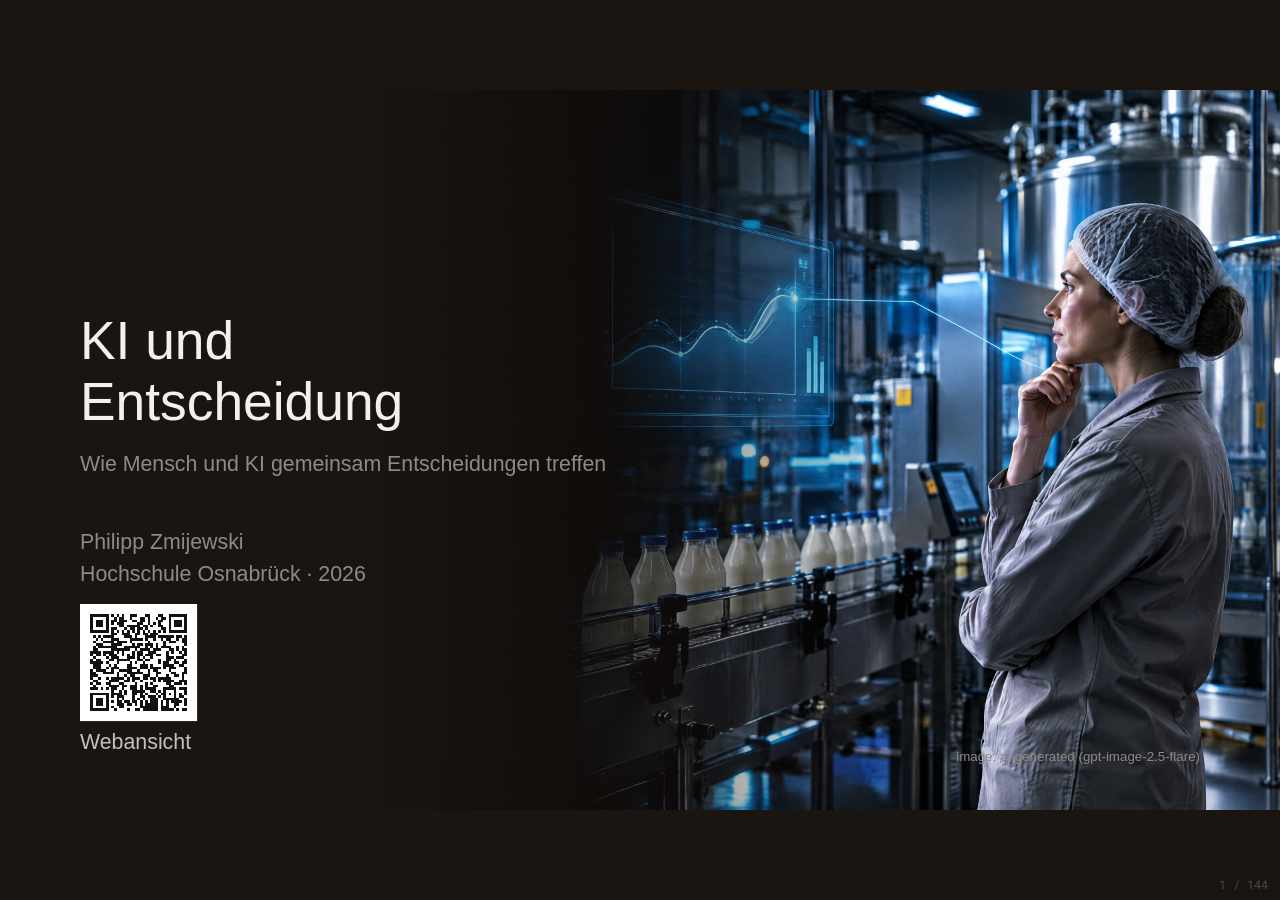
==== ki-und-entscheidung.html @ d807405e "updated readme and added qr for slides" ====
<!DOCTYPE html>
<html lang="de">
<head>
  <meta charset="utf-8">
  <meta name="viewport" content="width=device-width, initial-scale=1">
  <title>KI und Entscheidung</title>
  <link rel="stylesheet" href="theme.css?v=20260930-02">
  <link rel="stylesheet" href="stagekit.css?v=20260930-02">
  <link rel="stylesheet" href="deck.css?v=20260930-02">
</head>
<body>
<div class="deck" data-title="KI und Entscheidung"
     data-subtitle="Hochschule Osnabrück · Philipp Zmijewski · 2026"
     data-parts='["Entscheidung","KI","Mensch und KI"]'>

  <section class="slide title hero">
    <img class="photo" src="img/entscheidung-lebensmittelproduktion.jpg"
         alt="Qualitätsverantwortliche Person vor einer Entscheidung in der Lebensmittelproduktion">
    <div class="hero-shade" aria-hidden="true"></div>
    <div class="hero-copy">
      <div class="title-text">KI und<br>Entscheidung</div>
      <div class="subtitle-text">Wie Mensch und KI gemeinsam Entscheidungen treffen</div>
      <div class="hero-meta">Philipp Zmijewski<br>Hochschule Osnabrück · 2026</div>
    </div>
    <a class="hero-qr" href="https://pehzet.github.io/ki-und-entscheidung-public/" target="_blank" rel="noopener noreferrer" aria-label="Webansicht der Präsentation öffnen">
      <img src="img/praesentation-qr.svg" alt="QR-Code zur öffentlichen Präsentation">
      <span>Webansicht</span>
    </a>
    <div class="footnote">image: ai-generated (gpt-image-2.5-flare)</div>
    
  </section>

  <section class="slide opening-question">
    <div class="content center">
      <div class="statement">Wann würdet ihr einer KI<br>eine Entscheidung überlassen?</div>
    </div>
    
  </section>

  <section class="slide usage-question">
    <h2>Wo nutzt ihr KI heute schon?</h2>
    <div class="usage-grid">
      <div class="usage-item">
        <div class="usage-icon" id="icon-create" aria-hidden="true"></div>
        <div class="usage-label">Erzeugen</div>
        <div class="usage-text">Wofür nutzt ihr generative KI?</div>
      </div>
      <div class="usage-item">
        <div class="usage-icon" id="icon-recommend" aria-hidden="true"></div>
        <div class="usage-label">Empfehlen</div>
        <div class="usage-text">Wo lasst ihr euch Empfehlungen geben?</div>
      </div>
      <div class="usage-item">
        <div class="usage-icon" id="icon-check" aria-hidden="true"></div>
        <div class="usage-label">Prüfen</div>
        <div class="usage-text">Wo prüft ihr die Antwort besonders kritisch?</div>
      </div>
    </div>
    
  </section>

  <section class="slide action-scope">
    <h2>Vom Text zur Handlung</h2>
    <div class="figure" id="fig-action-scope"></div>
    <div class="punch">Je mehr ein System selbst tut, desto klarer müssen Grenzen und Eingriffspunkte sein.</div>
    <div class="footnote">Nach Parasuraman, Sheridan &amp; Wickens (2000); Anthropic (2024)</div>
    
  </section>

  <section class="slide learning-journey">
    <h2>Unser Weg durch den Tag</h2>
    <div class="figure" id="fig-learning-journey"></div>
    
  </section>

  <section class="slide part part-choice" data-part="Entscheidung">
    <div class="content">
      <div class="part-n">Block 1</div>
      <div class="part-text">Was ist eigentlich<br>eine Entscheidung?</div>
      <div class="part-subtitle">Warum eine gute Prognose noch keine gute Entscheidung ist.</div>
    </div>
    <div class="part-figure" id="fig-choice"></div>
    
  </section>

  <section class="slide choice-definition">
    <h2>Eine Entscheidung ist eine Auswahl</h2>
    <div class="content">
      <div class="statement">Eine Entscheidung wählt eine von mehreren möglichen Handlungen.</div>
    </div>
    <div class="part-figure" id="fig-choice-selected"></div>
    
  </section>

  <section class="slide goal-slide has-punch">
    <h2>Entscheidungen brauchen ein Ziel</h2>
    <div class="figure" id="fig-goals"></div>
    <div class="punch">Ohne Ziel lässt sich keine Alternative sinnvoll bewerten.</div>
    
  </section>

  <section class="slide alternatives-slide">
    <h2>Entscheidungen brauchen Alternativen</h2>
    <div class="figure" id="fig-alternatives"></div>
    
  </section>

  <section class="slide information-slide">
    <h2>Information ist noch keine Entscheidung</h2>
    <div class="figure" id="fig-information"></div>
    
  </section>

  <section class="slide prediction-slide">
    <h2>Was ist eine Prognose?</h2>
    <div class="prediction-statement">Eine Prognose schätzt, was wir noch nicht wissen.</div>
    <div class="figure" id="fig-prediction"></div>
    <div class="prediction-example">Das Modell schätzt: 20 % Wahrscheinlichkeit für einen Qualitätsmangel.</div>
    
  </section>

  <section class="slide judgment-slide has-punch">
    <h2>Was ist Bewertung?</h2>
    <div class="figure" id="fig-judgment"></div>
    <div class="punch">Ein möglicher Gesundheitsschaden wiegt schwerer als zusätzliche Lagerkosten.</div>
    
  </section>

  <section class="slide alternatives-slide decision-slide">
    <h2>Was ist die Entscheidung?</h2>
    <div class="figure" id="fig-decision"></div>
    <div class="decision-caption">Die Charge wird bis zur Wiederholungsmessung gesperrt.</div>
    
  </section>

  <section class="slide distinction-slide">
    <h2>Prognose ≠ Bewertung ≠ Entscheidung</h2>
    <div class="figure" id="fig-distinction"></div>
    
  </section>

  <section class="slide anatomy-slide">
    <h2>Die Anatomie einer Entscheidung</h2>
    <div class="figure" id="fig-anatomy"></div>
    
  </section>

  <section class="slide certainty-slide">
    <h2>Entscheiden ohne Gewissheit</h2>
    <div class="figure" id="fig-certainty"></div>
    
  </section>

  <section class="slide bounded-slide">
    <h2>Begrenzte Rationalität</h2>
    <div class="figure" id="fig-bounded"></div>
    
  </section>

  <section class="slide satisficing-slide">
    <h2>Satisficing</h2>
    <div class="figure" id="fig-satisficing"></div>
    <div class="satisficing-caption">Die Suche endet bei einer ausreichend guten Option.</div>
    
  </section>

  <section class="slide heuristic-slide">
    <h2>Was ist eine Heuristik?</h2>
    <div class="figure" id="fig-heuristic"></div>
    <div class="heuristic-caption">Eine Heuristik ist eine vereinfachende Urteilsregel.</div>
    
  </section>

  <section class="slide bias-slide">
    <h2>Was ist ein Bias?</h2>
    <div class="figure" id="fig-bias"></div>
    <div class="bias-caption">Nachfrage wird wiederholt zu optimistisch eingeschätzt.</div>
    
  </section>

  <section class="slide bias-codex-slide">
    <h2>Viele Arten von Bias</h2>
    <a class="bias-codex-open" href="https://commons.wikimedia.org/wiki/File:Cognitive_bias_codex_en.svg" target="_blank" rel="noopener noreferrer">Original erkunden ↗</a>
    <img class="bias-codex-image" src="img/cognitive-bias-codex-1920.png" alt="Cognitive Bias Codex: kreisförmige Übersicht zahlreicher kognitiver Verzerrungen in vier Gruppen">
    <div class="bias-codex-credit">J. Manoogian III · B. Benson · TilmannR · <a href="https://creativecommons.org/licenses/by-sa/4.0/">CC BY-SA 4.0</a> · unverändert, lokal als PNG eingebunden</div>
    
  </section>

  <section class="slide noise-slide">
    <h2>Was ist Noise?</h2>
    <div class="figure" id="fig-noise"></div>
    <div class="noise-caption">Dieselbe Charge – unterschiedliche Urteile.</div>
    
  </section>

  <section class="slide summary-slide">
    <h2>Heuristik, Bias und Noise</h2>
    <table class="concept-table" aria-label="Unterschied zwischen Heuristik, Bias und Noise">
      <thead><tr><th>Begriff</th><th>Bedeutung</th><th>Einordnung</th></tr></thead>
      <tbody>
        <tr><td>Heuristik</td><td>Vereinfachende Regel</td><td>Kann nützlich sein</td></tr>
        <tr><td>Bias</td><td>Systematische Verzerrung</td><td>Problematisch</td></tr>
        <tr><td>Noise</td><td>Unerwünschte Streuung</td><td>Problematisch</td></tr>
      </tbody>
    </table>
    
  </section>

  <section class="slide availability-slide">
    <h2>Verfügbarkeit: Was fällt uns leicht ein?</h2>
    <div class="figure" id="fig-availability"></div>
    <div class="concept-caption">Leicht erinnerbare Ereignisse können wahrscheinlicher wirken.</div>
    
  </section>

  <section class="slide anchoring-slide">
    <h2>Ankern: Die erste Zahl bleibt hängen</h2>
    <div class="figure" id="fig-anchoring"></div>
    <div class="concept-caption">Ein Ausgangswert kann spätere Einschätzungen beeinflussen.</div>
    
  </section>

  <section class="slide process-outcome-slide">
    <h2>Gute Entscheidung oder gutes Ergebnis?</h2>
    <div class="figure" id="fig-process-outcome"></div>
    <div class="concept-caption">Ein gutes Ergebnis beweist keinen guten Entscheidungsprozess.</div>
    
  </section>

  <section class="slide outcome-bias-slide">
    <h2>Outcome Bias</h2>
    <div class="figure" id="fig-outcome-bias"></div>
    <div class="concept-caption">Das spätere Ergebnis färbt das Urteil über die frühere Entscheidung.</div>
    
  </section>

  <section class="slide yogurt-case-slide">
    <h2>Fallstudie: Die auffällige Joghurtcharge</h2>
    <div class="case-story">
      <p>Ihr seid die Produktionsleitung eines mittelständischen Molkereiunternehmens. Am Vormittag wurden 40.000 Becher Naturjoghurt produziert. Die Ware soll noch am selben Nachmittag an mehrere Handelsunternehmen ausgeliefert werden.</p>
      <p>Bei einer routinemäßigen Qualitätskontrolle liegt ein Messwert knapp außerhalb des unternehmensinternen Zielbereichs. Der gesetzliche Grenzwert wird nicht überschritten. Die Abweichung könnte auf ein Qualitätsproblem hindeuten, kann aber auch durch einen Messfehler entstanden sein.</p>
      <p>Eine Wiederholungsmessung würde voraussichtlich vier Stunden dauern. Dadurch könnte die geplante Auslieferung nicht mehr rechtzeitig erfolgen. Eine Verzögerung würde zusätzliche Lager- und Transportkosten verursachen. Außerdem könnten einzelne Kunden kurzfristig nicht vollständig beliefert werden.</p>
      <p>Ihr müsst innerhalb der nächsten 30 Minuten entscheiden.</p>
    </div>
    <div class="case-footnote">Didaktisch konstruierter Fall</div>
    
  </section>

  <section class="slide yogurt-options-slide">
    <h2>Handlungsoptionen</h2>
    <div class="option-grid">
      <div class="option-card"><div class="option-label">A</div><div>Die Charge wird wie geplant ausgeliefert.</div></div>
      <div class="option-card"><div class="option-label">B</div><div>Die Auslieferung wird gestoppt, bis das Ergebnis der Wiederholungsmessung vorliegt.</div></div>
      <div class="option-card"><div class="option-label">C</div><div>Es wird sofort eine zusätzliche Schnellprüfung durchgeführt. Diese liefert nach 30 Minuten ein Ergebnis, ist aber weniger zuverlässig als die reguläre Wiederholungsmessung.</div></div>
    </div>
    
  </section>

  <section class="slide yogurt-task-slide">
    <h2>Eure Entscheidung in 15 Minuten</h2>
    <div class="task-grid">
      <div class="task-card"><div class="task-n">1</div><div>Was ist euer Ziel?</div><div>Was wisst ihr?</div></div>
      <div class="task-card"><div class="task-n">2</div><div>Was ist unsicher?</div><div>Welche Prognosen braucht ihr?</div></div>
      <div class="task-card"><div class="task-n">3</div><div>Welche Folgen bewertet ihr?</div><div>Welche Handlung wählt ihr?</div></div>
    </div>
    <div class="task-instruction">Haltet eure Handlung und die Begründung fest.</div>
    
  </section>

  <section class="slide debrief-slide">
    <h2>Was machte die Entscheidung schwierig?</h2>
    <div class="figure" id="fig-debrief"></div>
    
  </section>

  <section class="slide block-one-takeaway">
    <h2>Kerngedanke von Block 1</h2>
    <div class="block-one-statement">Entscheidungen sind mehr als Prognosen.<br>Sie verbinden Information mit Zielen,<br>Bewertung, Handlungswahl und Verantwortung.</div>
    <div class="figure" id="fig-block-one-takeaway"></div>
    
  </section>

  <section class="slide reading-slide">
    <h2>Weiterlesen: Wie Menschen entscheiden</h2>
    <div class="reading-grid">
      <div class="reading-column">
        <div class="reading-heading">Einstieg</div>
        <a href="https://doi.org/10.2307/1884852" target="_blank" rel="noopener noreferrer">Simon (1955)<span>Begrenzte Rationalität und Satisficing</span></a>
        <a href="https://doi.org/10.1126/science.185.4157.1124" target="_blank" rel="noopener noreferrer">Tversky &amp; Kahneman (1974)<span>Heuristiken und Biases</span></a>
      </div>
      <div class="reading-column">
        <div class="reading-heading">Vertiefung</div>
        <a href="https://doi.org/10.1146/annurev-psych-120709-145346" target="_blank" rel="noopener noreferrer">Gigerenzer &amp; Gaissmaier (2011)<span>Adaptive Heuristiken</span></a>
        <a href="https://www.hachettebookgroup.com/titles/daniel-kahneman/noise/9780316451390/" target="_blank" rel="noopener noreferrer">Kahneman, Sibony &amp; Sunstein (2021)<span>Noise</span></a>
        <a href="https://pubmed.ncbi.nlm.nih.gov/3367280/" target="_blank" rel="noopener noreferrer">Baron &amp; Hershey (1988)<span>Outcome Bias</span></a>
      </div>
    </div>
    
  </section>

  <section class="slide part part-tech" data-part="KI">
    <div class="content">
      <div class="part-n">Block 2</div>
      <div class="part-text">Was kann KI<br>eigentlich?</div>
      <div class="part-subtitle">Von festen Regeln zu generativen Modellen.</div>
    </div>
    <div class="part-figure" id="fig-tech-divider"></div>
    
  </section>

  <section class="slide ai-definitions-slide">
    <h2>Was meinen wir mit KI?</h2>
    <div class="definition-grid">
      <div class="definition-card">
        <div class="definition-kind">Systemperspektive · OECD</div>
        <div class="definition-text">Ein KI-System verarbeitet Eingaben und leitet daraus für bestimmte Ziele Prognosen, Inhalte, Empfehlungen oder Entscheidungen ab.</div>
        <div class="definition-credit">Knappe Paraphrase nach OECD (2024)</div>
      </div>
      <div class="definition-card">
        <div class="definition-kind">Forschungsperspektive · Elaine Rich</div>
        <div class="definition-text">KI untersucht, wie wir Computer Dinge tun lassen, die Menschen <mark>im Moment</mark> besser können.</div>
        <div class="definition-credit">Eigene Übersetzung nach Rich (1983)</div>
      </div>
    </div>
    <div class="definition-caption">Eine beschreibt das System. Die andere zeigt eine zeitabhängige Forschungsaufgabe.</div>
    
  </section>

  <section class="slide ai-umbrella-slide">
    <h2>KI ist ein Oberbegriff</h2>
    <div class="umbrella-statement">„KI“ bezeichnet keine einzelne Technologie.</div>
    <div class="ai-map">
      <div class="ai-map-rules">Explizite Regeln</div>
      <div class="ai-map-learning">Aus Daten gelernte Modelle
        <div class="ai-map-generative">Generative Modelle
          <div class="ai-map-llm">Sprachmodelle</div>
        </div>
      </div>
    </div>
    <div class="ai-map-agent">Agentische Systeme können Modelle, Regeln, Tools und Abläufe kombinieren.</div>
    
  </section>

  <section class="slide ai-questions-slide">
    <h2>Wie funktioniert das konkrete System?</h2>
    <div class="figure" id="fig-ai-questions"></div>
    
  </section>

  <section class="slide rules-slide">
    <h2>Regelbasierte Systeme</h2>
    <div class="concept-lead">Menschen legen die Entscheidungslogik ausdrücklich fest.</div>
    <div class="figure" id="fig-rules"></div>
    <div class="concept-caption">Wenn der gesetzliche Grenzwert überschritten ist, wird die Charge gesperrt.</div>
    
  </section>

  <section class="slide rules-fit-slide">
    <h2>Wann Regeln gut funktionieren</h2>
    <div class="rules-fit-grid">
      <div class="rules-fit-card"><span>01</span><div>Bekannte<br>Regeln</div></div>
      <div class="rules-fit-card"><span>02</span><div>Stabile<br>Bedingungen</div></div>
      <div class="rules-fit-card"><span>03</span><div>Eindeutige<br>Eingaben</div></div>
      <div class="rules-fit-card"><span>04</span><div>Begrenzte<br>Ausnahmen</div></div>
    </div>
    <div class="concept-caption">Klare Bedingungen machen Regeln nachvollziehbar und gut kontrollierbar.</div>
    
  </section>

  <section class="slide ml-slide">
    <h2>Machine Learning</h2>
    <div class="concept-lead">Ein Modell lernt statistische Zusammenhänge aus Beispieldaten.</div>
    <div class="figure" id="fig-ml"></div>
    <div class="concept-caption">Beispiel: Absatzprognose aus historischen Verkaufsdaten.</div>
    
  </section>

  <section class="slide ml-data-slide">
    <h2>Machine Learning hängt von Daten ab</h2>
    <div class="data-factor-grid">
      <div class="data-factor"><div class="data-factor-title">Qualität</div><div>Messfehler verändern das Lernsignal.</div></div>
      <div class="data-factor"><div class="data-factor-title">Abdeckung</div><div>Fehlende Fälle bleiben schwer einschätzbar.</div></div>
      <div class="data-factor"><div class="data-factor-title">Aktualität</div><div>Alte Muster passen nicht immer zu neuen Lagen.</div></div>
    </div>
    <div class="concept-caption">Daten prägen das Modellverhalten; gute Daten garantieren keine richtige Prognose.</div>
    
  </section>

  <section class="slide generative-slide">
    <h2>Generative KI</h2>
    <div class="concept-lead">Generative Modelle erzeugen neue Inhalte aus gelernten Mustern und aktuellem Kontext.</div>
    <div class="figure" id="fig-generative"></div>
    <div class="concept-caption">Eine erzeugte Ausgabe ist ein Entwurf, noch kein überprüftes Ergebnis.</div>
    
  </section>

  <section class="slide approaches-slide">
    <h2>Regeln, Lernen und Generieren</h2>
    <table class="approaches-table"><thead><tr><th>Prinzip</th><th>Grundidee</th><th>Beispiel</th></tr></thead><tbody>
      <tr><td>Regelbasiert</td><td>Logik wird vorgegeben</td><td>Grenzwertregel</td></tr>
      <tr><td>Machine Learning</td><td>Zusammenhänge werden gelernt</td><td>Nachfrageprognose</td></tr>
      <tr><td>Generativ</td><td>Neue Inhalte werden erzeugt</td><td>Berichtsentwurf</td></tr>
    </tbody></table>
    <div class="concept-caption">Reale Anwendungen können mehrere Prinzipien kombinieren.</div>
    
  </section>

  <section class="slide foundation-slide">
    <h2>Foundation Models</h2>
    <div class="concept-lead">Ein breit trainiertes Basismodell kann für viele Aufgaben genutzt oder angepasst werden.</div>
    <div class="figure" id="fig-foundation"></div>
    
  </section>

  <section class="slide llm-slide">
    <h2>Was ist ein Large Language Model?</h2>
    <div class="concept-lead">Ein großes, datengetriebenes Modell für Sprachverarbeitung und Spracherzeugung.</div>
    <div class="figure" id="fig-llm"></div>
    <div class="concept-caption">Das Modell wurde anhand vieler Beispiele trainiert.</div>
    
  </section>

  <section class="slide tokens-slide">
    <h2>Sprache wird in Tokens verarbeitet</h2>
    <div class="concept-lead">Das Modell verarbeitet eine Folge kleiner Einheiten.</div>
    <div class="token-sentence">Die Charge, bitte prüfen.</div>
    <div class="token-pointer" aria-hidden="true">↓</div>
    <div class="token-row" aria-label="Schematische Tokenfolge: Die, Leerzeichen, Charge, Komma, Leerzeichen, bitte, Leerzeichen, prüfen, Punkt">
      <span>Die</span><span class="token-special" aria-label="Leerzeichen">␠</span><span>Charge</span><span class="token-special">,</span><span class="token-special" aria-label="Leerzeichen">␠</span><span>bitte</span><span class="token-special" aria-label="Leerzeichen">␠</span><span>prüfen</span><span class="token-special">.</span>
    </div>
    <div class="token-legend">␠ = Leerzeichen</div>
    <div class="footnote">Schematische Zerlegung: Tatsächliche Token-Grenzen hängen vom Tokenizer ab.</div>
    
  </section>

  <section class="slide context-slide">
    <h2>Der Kontext ist der aktuelle Arbeitsraum</h2>
    <div class="figure" id="fig-context"></div>
    <div class="concept-caption">Eine Antwort entsteht aus dem Kontext, der beim aktuellen Aufruf vorliegt.</div>
    
  </section>

  <section class="slide next-token-slide">
    <h2>Das nächste Token</h2>
    <div class="concept-lead">Das Modell berechnet Wahrscheinlichkeiten für mögliche Fortsetzungen.</div>
    <div class="figure" id="fig-next-token"></div>
    <div class="footnote">Fiktive Werte; sichtbare Wörter können aus mehreren Tokens bestehen.</div>
    
  </section>

  <section class="slide generation-slide">
    <h2>Text entsteht Schritt für Schritt</h2>
    <div class="figure" id="fig-generation"></div>
    <div class="concept-caption">Nach jedem erzeugten Token wird die Folge erweitert und der Prozess wiederholt.</div>
    
  </section>

  <section class="slide variation-slide">
    <h2>Gleiche Eingabe, unterschiedliche Antworten?</h2>
    <div class="concept-lead">Je nach Auswahlverfahren sind verschiedene Fortsetzungen möglich.</div>
    <div class="figure" id="fig-variation"></div>
    <div class="concept-caption">Sampling kann Variation erzeugen.</div>
    
  </section>

  <section class="slide attention-slide">
    <h2>Attention verbindet Stellen im Kontext</h2>
    <div class="concept-lead">Transformer modellieren Beziehungen zwischen Positionen einer Eingabe.</div>
    <div class="figure" id="fig-attention"></div>
    <div class="footnote">Schematische Verbindungen, keine gemessenen Attention-Gewichte.</div>
    
  </section>

  <section class="slide transformer-explainer-slide">
    <h2>Transformer im Browser erkunden</h2>
    <div class="concept-lead">Vom Eingabetoken zur Vorhersage des nächsten Tokens.</div>
    <div class="figure" id="fig-transformer-explainer"></div>
    <a class="transformer-explainer-open" href="https://poloclub.github.io/transformer-explainer/" target="_blank" rel="noopener noreferrer">Transformer Explainer öffnen ↗</a>
    <div class="footnote">Schematische Darstellung · interaktive Demo mit GPT-2 small · Polo Club, Georgia Tech</div>
    
  </section>

  <section class="slide pretraining-slide">
    <h2>Pretraining</h2>
    <div class="concept-lead">Das Modell lernt statistische Muster aus großen Datenmengen.</div>
    <div class="figure" id="fig-pretraining"></div>
    
  </section>

  <section class="slide training-scale-slide">
    <h2>Pretraining: Größenordnung der Textmenge</h2>
    <div class="scale-lead">Mensch und Sprachmodelle: verarbeitete Sprachmenge</div>
    <div class="scale-ratio">≈ 200×<span>GPT-3 gegenüber Mensch · grob</span></div>
    <div class="scale-axis-title">Trainingstokens / geschätzte Tokenäquivalente · logarithmische Skala</div>
    <div class="scale-plot" aria-hidden="true">
      <span style="left:0%"><i>0,1 Mrd.</i></span><span style="left:16.667%"><i>1 Mrd.</i></span>
      <span style="left:33.333%"><i>10 Mrd.</i></span><span style="left:50%"><i>100 Mrd.</i></span>
      <span style="left:66.667%"><i>1 Bio.</i></span><span style="left:83.333%"><i>10 Bio.</i></span>
      <span style="left:100%"><i>100 Bio.</i></span>
    </div>
    <div class="scale-row scale-human"><div class="scale-name">Mensch<span>Hören + Lesen bis 60 J.</span></div><div class="scale-bar"></div><div class="scale-value">≈ 1,5 Mrd. Tokenäquivalente*</div></div>
    <div class="scale-row scale-gpt3"><div class="scale-name">GPT-3<span>Modell von 2020</span></div><div class="scale-bar"></div><div class="scale-value">300 Mrd. Tokens</div></div>
    <div class="scale-row scale-qwen3"><div class="scale-name">Qwen3<span>Modellfamilie von 2025</span></div><div class="scale-bar"></div><div class="scale-value">≈ 36 Bio. Tokens</div></div>
    <div class="scale-notes">
      <div>* Mensch: geschätzte 1,15 Mrd. englische Wörter bis 60 J. ≈ 1,5 Mrd. Tokenäquivalente (grobe Umrechnung).</div>
      <div>Tokenisierer unterscheiden sich. Der Vergleich zeigt Größenordnungen, nicht Lernweise oder Qualität.</div>
      <div>Quellen: Wingfield &amp; Connell (2022) · Brown et al. (2020) · Qwen-Team (2025) · OpenAI Token Guide</div>
    </div>
    
  </section>

  <section class="slide training-data-slide">
    <h2>Welche Daten nutzen ChatGPT-Modelle?</h2>
    <div class="concept-lead">OpenAI nennt drei Hauptquellen für die Entwicklung seiner Modelle.</div>
    <div class="training-data-grid">
      <div class="training-data-card"><span>01</span><div>Öffentlich zugängliche<br>Inhalte</div></div>
      <div class="training-data-card"><span>02</span><div>Daten aus<br>Partnerschaften</div></div>
      <div class="training-data-card"><span>03</span><div>Beiträge von Nutzenden,<br>Trainern und Forschenden</div></div>
    </div>
    <div class="training-data-example"><span>Historisches Beispiel GPT-3</span><div>Common Crawl · WebText2 · Bücher · Wikipedia</div></div>
    <div class="footnote">Keine vollständige Aufschlüsselung für jedes aktuelle ChatGPT-Modell veröffentlicht.</div>
    
  </section>

  <section class="slide tuning-slide">
    <h2>Instruction Tuning</h2>
    <div class="concept-lead">Beispielantworten helfen dem Modell, Anweisungen besser zu befolgen.</div>
    <div class="figure" id="fig-tuning"></div>
    
  </section>

  <section class="slide preference-slide">
    <h2>Präferenz- und Feedback-Training</h2>
    <div class="concept-lead">Bewertete Antworten liefern ein weiteres Trainingssignal.</div>
    <div class="figure" id="fig-preference"></div>
    <div class="footnote">Eine Präferenz ist eine Bewertung, keine fachliche Wahrheitsprüfung.</div>
    
  </section>

  <section class="slide assistant-slide">
    <h2>Vom Basismodell zum Assistenten</h2>
    <div class="figure" id="fig-assistant"></div>
    <div class="concept-caption">Post-Training verbessert die Nutzbarkeit, garantiert aber keine Fehlerfreiheit.</div>
    
  </section>

  <section class="slide llm-strength-slide">
    <h2>Stärke: Sprache strukturieren</h2>
    <div class="concept-lead">Ein LLM kann unstrukturierte Sprache in eine prüfbare Form bringen.</div>
    <div class="figure" id="fig-structure"></div>
    <div class="concept-caption">Die Felder müssen bei wichtigen Fällen fachlich kontrolliert werden.</div>
    
  </section>

  <section class="slide llm-strength-slide">
    <h2>Stärke: Informationen verdichten</h2>
    <div class="concept-lead">Ein LLM kann mehrere Texte zu einer kurzen Übersicht zusammenführen.</div>
    <div class="figure" id="fig-condense"></div>
    <div class="concept-caption">Für Entscheidungen bleiben die Originalquellen wichtig.</div>
    
  </section>

  <section class="slide llm-strength-slide">
    <h2>Stärke: Optionen erzeugen</h2>
    <div class="concept-lead">Ein LLM kann Alternativen, Hypothesen und Formulierungen vorschlagen.</div>
    <div class="figure" id="fig-options"></div>
    <div class="concept-caption">Vorschlagen und Bewerten sind getrennte Schritte.</div>
    
  </section>

  <section class="slide llm-matrix-slide">
    <h2>Plausibel ist nicht automatisch richtig</h2>
    <div class="concept-lead">Sprachliche Überzeugungskraft und sachliche Richtigkeit sind verschieden.</div>
    <div class="evidence-matrix">
      <div class="matrix-corner"></div><div class="matrix-head">überzeugend</div><div class="matrix-head">wenig überzeugend</div>
      <div class="matrix-side">belegt</div><div class="matrix-cell matrix-good">prüfbare Aussage,<br>klar formuliert</div><div class="matrix-cell">prüfbare Aussage,<br>holprig formuliert</div>
      <div class="matrix-side">nicht belegt</div><div class="matrix-cell matrix-alert">flüssige Behauptung<br>ohne Grundlage</div><div class="matrix-cell">unsichere Behauptung<br>ohne Grundlage</div>
    </div>
    <div class="concept-caption">Für Entscheidungen zählt der Beleg, nicht der Sprachstil.</div>
    
  </section>

  <section class="slide unsupported-slide">
    <h2>Unbelegte Aussagen</h2>
    <div class="concept-lead">Ein Modell kann plausible Details ergänzen, die im Material nicht stehen.</div>
    <div class="unsupported-source"><span>Gegebener Fall</span>Ein Messwert liegt knapp außerhalb des internen Zielbereichs. Die Ursache ist unklar.</div>
    <div class="unsupported-answer"><span>Fiktive Modellantwort</span>„Die Abweichung entstand <strong>durch eine defekte Kühlanlage</strong>. Deshalb sollte die Charge gesperrt werden.“</div>
    <div class="concept-caption">Die markierte Ursache ist im Fall nicht belegt.</div>
    
  </section>

  <section class="slide missing-info-slide">
    <h2>Fehlende Information bleibt leicht unsichtbar</h2>
    <div class="concept-lead">Auch mit Lücken im Kontext kann eine Antwort vollständig klingen.</div>
    <div class="missing-grid"><div class="missing-card"><span>Fallakte</span><div>Messwert: auffällig</div><div>Grenzwert: eingehalten</div><div class="missing-empty">Wiederholungsmessung: offen</div></div><div class="missing-arrow">→</div><div class="missing-card missing-response"><span>Antwort</span><div>„Die Charge kann nach Bewertung aller Messwerte freigegeben werden.“</div></div></div>
    <div class="concept-caption">Die Formulierung verrät nicht zuverlässig, welche Angaben fehlen.</div>
    
  </section>

  <section class="slide long-context-slide">
    <h2>Langer Kontext wird nicht immer zuverlässig genutzt</h2>
    <div class="concept-lead">Wichtige Information kann trotz Bereitstellung übersehen werden.</div>
    <div class="figure" id="fig-long-context"></div>
    <div class="footnote">Schematische Darstellung; Befund hängt von Modell und Aufgabe ab.</div>
    
  </section>

  <section class="slide verify-slide">
    <h2>Verifikation ist ein eigener Arbeitsschritt</h2>
    <div class="concept-lead">Kritische Aussagen prüfen wir an Quelle, Daten und Fachwissen.</div>
    <div class="figure" id="fig-verify"></div>
    <div class="concept-caption">Eine Quellenangabe muss die konkrete Aussage tragen.</div>
    
  </section>

  <section class="slide prompt-slide"><h2>Ein Prompt beschreibt die Aufgabe</h2><div class="concept-lead">Was soll das Modell genau tun?</div><div class="prompt-card" data-active="1"></div><div class="prompt-example">„Ordne die Handlungsoptionen für die auffällige Joghurtcharge.“</div></section>
  <section class="slide prompt-slide"><h2>Ein Prompt braucht Kontext</h2><div class="concept-lead">Welche Informationen soll das Modell verwenden?</div><div class="prompt-card" data-active="2"></div><div class="prompt-example">Messwert knapp außerhalb des Zielbereichs; Grenzwert eingehalten; Wiederholungsmessung dauert vier Stunden.</div></section>
  <section class="slide prompt-slide"><h2>Kriterien explizit machen</h2><div class="concept-lead">Ziele und Grenzen gehören in die Aufgabe.</div><div class="prompt-card" data-active="3"></div><div class="prompt-example">Produktqualität · Lieferfähigkeit · Kosten · rechtliche Anforderungen · Entscheidung in 30 Minuten</div></section>
  <section class="slide prompt-slide"><h2>Die Ausgabe strukturieren</h2><div class="concept-lead">Ein Format kann Aussagen leichter prüfbar machen.</div><div class="prompt-card" data-active="4"></div><div class="prompt-example">„Trenne Fakten, Annahmen, offene Fragen und Handlungsoptionen.“</div></section>
  <section class="slide prompt-slide"><h2>Unsicherheit sichtbar machen</h2><div class="concept-lead">Frage gezielt nach fehlenden Informationen und unsicheren Annahmen.</div><div class="prompt-card" data-active="5"></div><div class="prompt-example">„Welche Angaben fehlen für eine belastbare Einschätzung?“</div><div class="footnote">Auch diese Nachfrage garantiert nicht, dass alle Lücken erkannt werden.</div></section>

  <section class="slide retrieval-slide"><h2>Retrieval: Dokumente zur Laufzeit bereitstellen</h2><div class="concept-lead">Eine Suche kann relevante Passagen in den aktuellen Modellkontext bringen.</div><div class="figure" id="fig-retrieval"></div><div class="concept-caption">Bereitstellen ist kein neues Training.</div></section>

  <section class="slide tools-slide"><h2>Tools erweitern ein Sprachmodell</h2><div class="concept-lead">Ein System kann dem Modell Werkzeuge zur Verfügung stellen.</div><div class="figure" id="fig-tools"></div><div class="concept-caption">Zugriffsrechte und erlaubte Aktionen werden im System festgelegt.</div></section>

  <section class="slide tool-result-slide"><h2>Ein korrektes Tool-Ergebnis genügt nicht</h2><div class="concept-lead">Das Modell kann eine richtige Zahl falsch deuten oder für die falsche Frage verwenden.</div><div class="figure" id="fig-tool-result"></div><div class="concept-caption">Die Interpretation bleibt eine Prüfstelle.</div></section>

  <section class="slide solution-task-slide"><h2>Arbeitsauftrag</h2><div class="task-intro">Wählt für jedes Problem die am besten geeignete technische Lösung:</div><ul class="task-options"><li>einfacher regelbasierter Workflow</li><li>maschinelles Lernen</li><li>Sprachmodell</li><li>agentisches KI-System</li><li>Kombination mehrerer Ansätze</li></ul><div class="task-rationale">Begründet eure Wahl jeweils kurz.</div><div class="task-principle">Entscheidend ist nicht, welche Lösung am modernsten ist, sondern welche das Problem möglichst einfach, zuverlässig und angemessen löst.</div></section>

  <section class="slide routine-slide"><h2>Eine robuste LLM-Arbeitsroutine</h2><div class="figure" id="fig-routine"></div><div class="concept-caption">Bei Bedarf beginnt die Schleife erneut mit einer präziseren Aufgabe.</div></section>

  <section class="slide llm-takeaway-slide"><div class="llm-takeaway">Ein LLM ist ein leistungsfähiger<br><span>Generator und Strukturierer</span> –<br>aber kein Wahrheitsautomat<br>und kein Verantwortlicher.</div></section>

  <section class="slide reading-slide"><h2>Weiterlesen: Sprachmodelle in der Praxis</h2><div class="reading-grid"><div class="reading-column"><div class="reading-heading">Einstieg</div><a href="https://web.stanford.edu/~jurafsky/slp3/">Jurafsky &amp; Martin<span>Speech and Language Processing</span></a><a href="https://doi.org/10.6028/NIST.AI.600-1">NIST AI 600-1<span>Generative AI Profile · Risiken und Kontrolle</span></a></div><div class="reading-column"><div class="reading-heading">Vertiefung</div><a href="https://arxiv.org/abs/2005.11401">Lewis et al. (2020)<span>Retrieval-Augmented Generation</span></a><a href="https://doi.org/10.1162/tacl_a_00638">Liu et al. (2024)<span>Lost in the Middle · langer Kontext</span></a><a href="https://arxiv.org/abs/2302.04761">Schick et al. (2023)<span>Toolformer · Werkzeuge nutzen</span></a></div></div></section>

  <section class="slide part part-tech part-agent" data-part="KI"><div class="content"><div class="part-n">Vertiefung · KI</div><div class="part-text">Was ändert sich,<br>wenn KI handeln kann?</div><div class="part-subtitle">Vom Sprachmodell zum agentischen System.</div></div><div class="part-figure" id="fig-agent-divider"></div></section>

  <section class="slide agent-flow-slide"><h2>Ein einfacher Chatbot antwortet auf eine Anfrage</h2><div class="concept-lead">Eine Eingabe führt zu einer Antwort.</div><div class="figure" id="fig-chatbot"></div></section>

  <section class="slide agent-flow-slide"><h2>Ein Workflow folgt einem vorgegebenen Ablauf</h2><div class="concept-lead">Mehrere Schritte machen ein System noch nicht zum Agenten.</div><div class="figure" id="fig-agent-workflow"></div><div class="concept-caption">Die Übergänge sind vorab festgelegt.</div></section>

  <section class="slide agent-flow-slide"><h2>Ein agentisches System wählt nächste Schritte</h2><div class="concept-lead">Der weitere Ablauf hängt von Ziel, Ergebnis und aktuellem Zustand ab.</div><div class="figure" id="fig-agent-dynamic"></div><div class="concept-caption">Der nächste Weg wird erst nach dem Zwischenergebnis gewählt.</div></section>

  <section class="slide agent-compare-slide"><h2>Chatbot, Workflow und Agent im Vergleich</h2><table class="agent-compare-table"><thead><tr><th>System</th><th>Ablauf</th><th>Handlungsspielraum</th></tr></thead><tbody><tr><td>Chatbot</td><td>einzelne Anfrage</td><td>antwortet</td></tr><tr><td>Workflow</td><td>vorgegebene Schritte</td><td>führt festen Ablauf aus</td></tr><tr><td>Agent</td><td>dynamische Schritte</td><td>wählt nächste Aktion innerhalb von Grenzen</td></tr></tbody></table><div class="concept-caption">Ein Vergleich der Steuerung, keine Rangliste.</div></section>

  <section class="slide agent-system-slide"><h2>Ein Agent ist ein Gesamtsystem</h2><div class="concept-lead">Das Sprachmodell ist eine Komponente.</div><div class="figure" id="fig-agent-system"></div></section>

  <section class="slide agent-structure-slide"><h2>Der Auftrag gibt eine Richtung vor</h2><div class="concept-lead">Ein Ziel beschreibt, was erreicht werden soll – nicht jeden einzelnen Schritt.</div><div class="figure" id="fig-agent-goal"></div><div class="concept-caption">Beispiel: „Kläre, ob der Rohstoff für morgen ausreicht.“</div></section>

  <section class="slide agent-structure-slide"><h2>Zustand hält den bisherigen Verlauf fest</h2><div class="concept-lead">Das System muss wissen, was geprüft wurde und was aktuell gilt.</div><div class="figure" id="fig-agent-state"></div><div class="concept-caption">Gespeicherte Angaben können veraltet oder falsch sein.</div></section>

  <section class="slide agent-structure-slide"><h2>Tools verbinden das System mit seiner Umgebung</h2><div class="concept-lead">Tools können Informationen lesen oder außerhalb des Modells etwas verändern.</div><div class="figure" id="fig-agent-tools"></div><div class="concept-caption">Lesen und Ausführen brauchen unterschiedliche Rechte.</div></section>

  <section class="slide agent-rights-slide"><h2>Berechtigungen bestimmen die möglichen Handlungen</h2><div class="concept-lead">Technisch möglich heißt noch nicht erlaubt.</div><div class="rights-grid"><div class="rights-card"><span>01</span><strong>Lesen</strong><div>Bestand und Lieferdaten abfragen</div></div><div class="rights-card"><span>02</span><strong>Entwurf speichern</strong><div>Bestellung vorbereiten</div></div><div class="rights-card"><span>03</span><strong>Nach außen senden</strong><div>E-Mail an Lieferanten verschicken</div></div><div class="rights-card"><span>04</span><strong>Wirkung auslösen</strong><div>Bestellung oder Löschung ausführen</div></div></div><div class="concept-caption">Rechte für Aufgabe, Tool, Parameter und Wirkung festlegen.</div></section>

  <section class="slide agent-structure-slide"><h2>Steuerungslogik setzt Grenzen für den Ablauf</h2><div class="concept-lead">Das System braucht Bedingungen für Weiterarbeiten, Stoppen und Eskalieren.</div><div class="figure" id="fig-agent-control"></div></section>

  <section class="slide agent-structure-slide"><h2>Planen, Handeln, Beobachten, Aktualisieren</h2><div class="concept-lead">Nach jeder Aktion verändert ein Ergebnis den nächsten Schritt.</div><div class="figure" id="fig-agent-loop"></div><div class="concept-caption">Eine Aktion kann auch nur eine Informationsabfrage sein.</div></section>

  <section class="slide agent-gate-slide"><h2>Zwischen Vorschlag und Handlung liegt ein Prüfpunkt</h2><div class="concept-lead">Ein vorgeschlagener Tool-Aufruf muss nicht automatisch ausgeführt werden.</div><div class="figure" id="fig-agent-gate"></div><div class="gate-checks">Tool erlaubt? · Parameter erlaubt? · Berechtigung vorhanden? · Freigabe nötig?</div></section>

  <section class="slide autonomy-slide"><h2>Autonomie ist ein Spektrum</h2><div class="concept-lead">Wie weit darf das System eigenständig handeln?</div><div class="autonomy-grid"><div class="autonomy-card"><span>01</span><div>empfiehlt</div></div><div class="autonomy-card"><span>02</span><div>bereitet Handlung vor</div></div><div class="autonomy-card"><span>03</span><div>führt begrenzt aus</div></div><div class="autonomy-card"><span>04</span><div>verfolgt Ziel über mehrere Schritte</div></div></div><div class="concept-caption">Die passende Stufe hängt von Aufgabe und Folgen ab.</div></section>

  <section class="slide autonomy-control-slide"><h2>Mehr Handlungsspielraum verlangt bewusstere Kontrollen</h2><div class="concept-lead">Rechtebegrenzung, Beobachtung und Eskalation müssen zur Wirkung passen.</div><div class="autonomy-compare"><div class="autonomy-variant"><span>Variante A</span><strong>nur Empfehlung</strong><div>Ergebnis prüfen</div></div><div class="autonomy-variant autonomy-variant-active"><span>Variante B</span><strong>Bestellung auslösen</strong><div>Rechte begrenzen · Betrag prüfen · Freigabe einholen · Ausführung protokollieren</div></div></div><div class="concept-caption">Kontrollbedarf hängt auch von Schaden, Erkennbarkeit und Umkehrbarkeit ab.</div></section>

  <section class="slide agent-error-slide"><h2>Fehler können sich über Schritte fortpflanzen</h2><div class="concept-lead">Ein falscher Zwischenstand kann spätere Aktionen fehlleiten.</div><div class="figure" id="fig-agent-error"></div><div class="concept-caption">Ein früher Prüfpunkt kann die Kette unterbrechen.</div></section>

  <section class="slide agent-fit-slide"><h2>Nicht jedes Problem braucht einen Agenten</h2><div class="concept-lead">Ein fester Workflow passt gut, wenn Schritte und Ausnahmen vorhersehbar sind.</div><div class="figure" id="fig-agent-fit"></div><div class="concept-caption">Dynamische Planung hilft bei offenen, wechselnden Schritten.</div></section>

  <section class="slide agent-case-slide"><h2>Fallstudie: Der Rohstoff für morgen</h2><div class="case-prose">Ein Lebensmittelunternehmen will morgen früh eine Charge produzieren. Dafür wird ein kritischer Rohstoff benötigt. Am späten Nachmittag meldet die Produktionsplanung, dass der verfügbare Bestand möglicherweise nicht reicht. Im ERP ist zwar noch Ware verzeichnet, aber die letzte Lieferung wurde nicht eindeutig verbucht.<br><br>Die Produktionsleitung bittet ein agentisches System, die Versorgungslage zu klären und einen sicheren nächsten Schritt vorzubereiten. Fehlt der Rohstoff, kann die Produktion nicht planmäßig starten. Eine unnötige Eilbestellung würde dagegen zusätzliche Kosten verursachen. Bis Feierabend braucht die Leitung eine begründete Empfehlung.</div></section>

  <section class="slide agent-case-slide agent-assignment-slide"><h2>Arbeitsauftrag: Wir spielen ein agentisches System</h2><div class="case-prose">Verteilt in eurer Gruppe die Rollen Planungssystem, ERP, Lieferantendatenbank, Freigabeverantwortliche Person und Risikobeobachtung. Das Planungssystem entscheidet nach jeder neuen Information, welche Abfrage oder Handlung als Nächstes sinnvoll ist.<br><br>Die anderen Rollen antworten nur auf tatsächlich gestellte Anfragen. Haltet für jeden Schritt fest, welche Information vorlag, welche Berechtigung nötig wäre und an welchem Punkt ein Mensch freigeben oder übernehmen muss.</div><div class="case-time">15–20 Minuten</div></section>

  <section class="slide agent-debrief-slide"><h2>Wo lag das eigentliche Risiko?</h2><div class="concept-lead">Modell · Daten · Tools · Berechtigungen · Eskalation</div><div class="figure" id="fig-agent-debrief"></div></section>

  <section class="slide agent-takeaway-slide"><div class="agent-takeaway">Agentisch ist das <span>Gesamtsystem</span>:<br>Modell, Zustand, Tools,<br>Berechtigungen, Steuerung<br>und Kontrollpunkte.</div></section>

  <section class="slide reading-slide"><h2>Weiterlesen: Agentische Systeme</h2><div class="reading-grid agent-reading-grid"><div class="reading-column"><div class="reading-heading">Einstieg</div><a href="https://www.anthropic.com/engineering/building-effective-agents">Anthropic (2024)<span>Building Effective Agents</span></a><a href="https://arxiv.org/abs/2210.03629">Yao et al. (2022/2023)<span>ReAct · Planen und Handeln</span></a><div class="reading-heading">Sicherheit</div><a href="https://www.nist.gov/itl/ai-risk-management-framework">NIST AI RMF<span>Risikomanagement</span></a><a href="https://www.nist.gov/news-events/news/2025/01/technical-blog-strengthening-ai-agent-hijacking-evaluations">NIST CAISI (2025)<span>Agent Hijacking Evaluations</span></a></div><div class="reading-column"><div class="reading-heading">Vertiefung</div><a href="https://arxiv.org/abs/2308.11432">Wang et al. (2023/2025)<span>Survey zu LLM-Agenten</span></a><a href="https://arxiv.org/abs/2302.04761">Schick et al. (2023)<span>Toolformer · Toolnutzung</span></a><a href="https://doi.org/10.1109/3468.844354">Parasuraman et al. (2000)<span>Stufen der Automatisierung</span></a></div></div></section>

  <section class="slide part part-tech part-human" data-part="Mensch und KI"><div class="content"><div class="part-n">Block 3</div><div class="part-text">Wer sollte<br>was entscheiden?</div><div class="part-subtitle">Aufgabenteilung, Vertrauen, Kontrolle und Verantwortung.</div></div><div class="part-figure" id="fig-human-divider"></div></section>

  <section class="slide human-chain-slide"><h2>Zurück zur Entscheidungskette</h2><div class="concept-lead">Für jeden Schritt fragen wir: Mensch, KI oder beide?</div><div class="figure" id="fig-human-chain-all"></div></section>

  <section class="slide human-chain-slide"><h2>KI kann Informationen beschaffen</h2><div class="concept-lead">Dokumente durchsuchen, Daten bündeln, relevante Stellen finden.</div><div class="figure" id="fig-human-chain-info"></div><div class="concept-caption">Prüffrage: Sind die Quellen vollständig und aktuell?</div></section>

  <section class="slide human-chain-slide"><h2>KI kann Informationen analysieren</h2><div class="concept-lead">Klassifizieren, prognostizieren, Muster erkennen, zusammenfassen.</div><div class="figure" id="fig-human-chain-analysis"></div><div class="concept-caption">Prüffrage: Wie verlässlich ist die Analyse in diesem Kontext?</div></section>

  <section class="slide human-chain-slide"><h2>Bewertung braucht Ziele und Werturteile</h2><div class="concept-lead">Wie viel Mehrkosten sind akzeptabel, um ein Qualitätsrisiko zu senken?</div><div class="figure" id="fig-human-chain-value"></div><div class="concept-caption">Eine Prognose allein legt die Gewichtung der Folgen nicht fest.</div></section>

  <section class="slide human-chain-slide"><h2>KI kann zusätzliche Handlungsoptionen finden</h2><div class="concept-lead">Mehr Vorschläge erweitern den Blick – ihre Tauglichkeit muss geprüft werden.</div><div class="figure" id="fig-human-chain-options"></div><div class="concept-caption">Beispiel: warten · eilig bestellen · umplanen · Ersatz prüfen</div></section>

  <section class="slide human-chain-slide"><h2>KI kann eine Auswahl vorbereiten</h2><div class="concept-lead">Sortieren und empfehlen setzt Kriterien voraus.</div><div class="figure" id="fig-human-chain-select"></div><div class="concept-caption">Wer legt Kriterien und Gewichtungen fest?</div></section>

  <section class="slide human-chain-slide"><h2>KI kann Handlungen ausführen</h2><div class="concept-lead">Aus einer Empfehlung wird eine Wirkung außerhalb des Systems.</div><div class="figure" id="fig-human-chain-action"></div><div class="concept-caption">Beispiel: Empfehlung → Freigabe oder Grenze → Bestellung</div></section>

  <section class="slide human-four-slide"><h2>Vier Funktionen von Automatisierung</h2><div class="concept-lead">In jeder Funktion kann unterschiedlich viel automatisiert werden.</div><div class="human-four-grid"><div><span>01</span><strong>Information beschaffen</strong><p>Lieferdaten finden</p></div><div><span>02</span><strong>Information analysieren</strong><p>Verspätung prognostizieren</p></div><div><span>03</span><strong>Auswahl unterstützen</strong><p>Alternativen ordnen</p></div><div><span>04</span><strong>Handlung ausführen</strong><p>Bestellung auslösen</p></div></div><div class="concept-caption">Nach Parasuraman, Sheridan &amp; Wickens (2000).</div></section>

  <section class="slide human-study-slide"><h2>Mensch und KI zusammen sind nicht automatisch besser</h2><div class="concept-lead">Das Team muss sich mit dem jeweils besseren Einzelbeitrag messen.</div><div class="figure" id="fig-human-study-baseline"></div><div class="study-source">Vaccaro, Almaatouq &amp; Malone (2024) · 106 Experimente</div></section>

  <section class="slide human-study-slide human-study-impact"><h2>Wenn KI allein stärker war, verlor das Team im Mittel</h2><div class="concept-lead">Mensch + KI lag dann unter KI allein.</div><div class="figure" id="fig-human-study-split"></div><div class="study-source">Befund aus untersuchten Experimenten · Vaccaro et al. (2024)</div></section>

  <section class="slide human-figure-slide"><h2>Komplementarität muss gestaltet werden</h2><div class="concept-lead">Ein Team gewinnt, wenn Beiträge und Übergaben zur Aufgabe passen.</div><div class="figure" id="fig-human-complement"></div><div class="concept-caption">Unterschiedliche Informationen und Fähigkeiten schaffen Potenzial.</div></section>

  <section class="slide human-compare-slide"><h2>Wo können Mensch und KI jeweils beitragen?</h2><div class="human-compare-grid"><div><span>KI kann helfen bei</span><strong>Umfang · Tempo · Muster</strong><p>viele Lieferdaten auswerten<br>gleiche Regeln konsistent anwenden</p></div><div><span>Menschen bringen ein</span><strong>Ziele · Kontext · Verantwortung</strong><p>Folgen gegeneinander abwägen<br>Ausnahmen und Betroffene einordnen</p></div></div><div class="concept-caption">Mögliche Stärken – die konkrete Leistung muss geprüft werden.</div></section>

  <section class="slide human-figure-slide"><h2>Vertrauen ist keine Ja-oder-Nein-Frage</h2><div class="concept-lead">Entscheidend ist, ob die Nutzung zur tatsächlichen Zuverlässigkeit passt.</div><div class="figure" id="fig-human-trust"></div><div class="concept-caption">Schematisch: keine Messwerte und keine festen Schwellen.</div></section>

  <section class="slide human-figure-slide"><h2>Zu viel Vertrauen: ungeprüft übernehmen</h2><div class="concept-lead">Eine falsche Empfehlung kann zum Anker der Entscheidung werden.</div><div class="figure" id="fig-human-overreliance"></div><div class="concept-caption">Zeitdruck und überzeugende Darstellung können die Prüfung erschweren.</div></section>

  <section class="slide human-figure-slide"><h2>Zu wenig Vertrauen: nach einem Fehler verwerfen</h2><div class="concept-lead">Ein sichtbarer Fehler kann die spätere Nutzung stark senken.</div><div class="figure" id="fig-human-aversion"></div><div class="concept-caption">Schematischer Verlauf · Fachbegriff: Algorithm Aversion.</div></section>

  <section class="slide human-figure-slide"><h2>Menschen bevorzugen manchmal algorithmische Empfehlungen</h2><div class="concept-lead">Auch das Gegenteil kann vorkommen.</div><div class="figure" id="fig-human-appreciation"></div><div class="concept-caption">Fachbegriff: Algorithm Appreciation.</div></section>

  <section class="slide human-takeaway-slide"><div class="human-takeaway">Das Ziel ist <span>angemessene Nutzung</span>:<br>dort folgen, wo das System verlässlich ist –<br>und dort prüfen oder widersprechen,<br>wo es nötig ist.</div></section>

  <section class="slide human-figure-slide"><h2>Eine Erklärung ist kein Beweis</h2><div class="concept-lead">Plausible Gründe machen eine Empfehlung noch nicht richtig.</div><div class="figure" id="fig-human-explain"></div><div class="concept-caption">Verstehen und Prüfen sind zwei verschiedene Schritte.</div></section>

  <section class="slide human-purposes-slide"><h2>Erklärungen erfüllen verschiedene Zwecke</h2><div class="concept-lead">Die passende Erklärung hängt davon ab, was sie leisten soll.</div><div class="human-purpose-grid"><div>Verstehen<span>Wie kam der Vorschlag zustande?</span></div><div>Fehler finden<span>Welche Annahme stimmt nicht?</span></div><div>Lernen<span>Was lässt sich verbessern?</span></div><div>Rechenschaft<span>Wer kann den Schritt begründen?</span></div></div></section>

  <section class="slide human-figure-slide"><h2>Eine gute Erklärung kann falsches Vertrauen fördern</h2><div class="concept-lead">Überzeugend formuliert ist nicht gleich gut begründet.</div><div class="figure" id="fig-human-false-explain"></div><div class="concept-caption">Eine Gegenprüfung braucht Zugang zu entscheidenden Fakten.</div></section>

  <section class="slide human-figure-slide"><h2>Erst selbst urteilen, dann die KI sehen</h2><div class="concept-lead">Ein eigenes Ersturteil macht Abweichungen sichtbar.</div><div class="figure" id="fig-human-first"></div><div class="concept-caption">Eine mögliche Arbeitsregel für wichtige Fälle.</div></section>

  <section class="slide human-figure-slide"><h2>Gegenargumente machen Prüfbedarf sichtbar</h2><div class="concept-lead">Welche Information würde diese Empfehlung kippen?</div><div class="figure" id="fig-human-counter"></div><div class="concept-caption">Ein erzeugtes Gegenargument ist selbst noch keine Verifikation.</div></section>

  <section class="slide human-figure-slide"><h2>Ein Mensch im Prozess ist noch keine Kontrolle</h2><div class="concept-lead">Wer nur auf „Freigeben“ klickt, muss auch prüfen können.</div><div class="figure" id="fig-human-approve"></div><div class="concept-caption">Information, Zeit und Handlungsspielraum entscheiden über wirksame Aufsicht.</div></section>

  <section class="slide human-pillars-slide"><h2>Wirksame Aufsicht braucht Voraussetzungen</h2><div class="concept-lead">Eine Person braucht Mittel, Zeit und Befugnisse zum Eingreifen.</div><div class="human-pillars"><div>Information</div><div>Verständnis</div><div>Zeit</div><div>Kompetenz</div><div>Eingriffsrecht</div></div><div class="human-pillars-base">wirksame Aufsicht</div><div class="study-source">EU-KI-Verordnung, Art. 14: Anforderungen für Hochrisiko-KI-Systeme</div></section>

  <section class="slide human-figure-slide"><h2>Die Ironie der Automatisierung</h2><div class="concept-lead">Menschen übernehmen oft die seltenen, schwierigen Ausnahmefälle.</div><div class="figure" id="fig-human-irony"></div><div class="concept-caption">Routine verschwindet – Übung für Ausnahmen kann fehlen.</div></section>

  <section class="slide human-figure-slide human-workshift-slide"><h2>KI verschiebt Denkarbeit</h2><div class="concept-lead">Weniger selbst erstellen. Mehr prüfen, einordnen und steuern.</div><div class="figure" id="fig-human-workshift"></div><div class="concept-caption">Die menschliche Arbeit verändert sich; die Nettoentlastung ist offen.</div><div class="study-source">Lee et al. (2025) · Befragung von 319 Wissensarbeitenden</div></section>

  <section class="slide human-figure-slide human-reviewload-slide"><h2>Kontrolle hat eine Belastungsgrenze</h2><div class="concept-lead">Viele plausible Ergebnisse zu prüfen kostet Aufmerksamkeit.</div><div class="figure" id="fig-human-reviewload"></div><div class="concept-caption">Im Pilot auch Prüfzeit und übersehene Fehler messen.</div><div class="study-source">Zhang et al. (2024) · Laborexperiment mit 34 Personen</div></section>

  <section class="slide human-risk-slide"><h2>Wie groß wäre der Schaden?</h2><div class="concept-lead">Mögliche Folgen bestimmen den Prüfbedarf mit.</div><div class="figure" id="fig-human-risk-harm"></div><div class="concept-caption">Ein E-Mail-Entwurf und eine Bestellung haben unterschiedliche Wirkungen.</div></section>

  <section class="slide human-risk-slide"><h2>Lässt sich die Handlung rückgängig machen?</h2><div class="concept-lead">Ein Entwurf ist leichter zu korrigieren als eine ausgelöste Bestellung.</div><div class="figure" id="fig-human-risk-reverse"></div><div class="concept-caption">Umkehrbarkeit kann Kosten und Zeitfenster haben.</div></section>

  <section class="slide human-risk-slide"><h2>Wann würde ein Fehler sichtbar?</h2><div class="concept-lead">Spät erkannte Fehler brauchen frühere Prüfpunkte.</div><div class="figure" id="fig-human-risk-detect"></div><div class="concept-caption">Nachträgliche Kontrolle hilft nur, wenn Folgen noch begrenzt werden können.</div></section>

  <section class="slide human-risk-slide"><h2>Wie unsicher sind Daten und Prognose?</h2><div class="concept-lead">Eine präzise Zahl kann auf lückenhaften Daten beruhen.</div><div class="figure" id="fig-human-risk-uncertain"></div><div class="concept-caption">Nach Datenqualität, Gültigkeitsbereich und Abweichung fragen.</div></section>

  <section class="slide human-risk-four-slide"><h2>Vier Fragen für den Kontrollbedarf</h2><div class="human-risk-four"><div><span>01</span><strong>Schaden?</strong></div><div><span>02</span><strong>Umkehrbarkeit?</strong></div><div><span>03</span><strong>Erkennbarkeit?</strong></div><div><span>04</span><strong>Unsicherheit?</strong></div></div><div class="concept-caption">Gesprächsstruktur, keine automatische Risikobewertung.</div></section>

  <section class="slide human-figure-slide"><h2>Verantwortung beginnt vor dem Modell</h2><div class="concept-lead">Ziele, Daten, Systemwahl und Prozessregeln prägen spätere Entscheidungen.</div><div class="figure" id="fig-human-responsibility"></div><div class="concept-caption">Eine finale Freigabe repariert kein schlechtes Systemdesign.</div></section>

  <section class="slide human-roles-slide"><h2>Wer ist wofür verantwortlich?</h2><div class="concept-lead">Zuständigkeiten müssen vor dem Einsatz feststehen.</div><div class="human-roles-grid"><div><span>Fachbereich</span><strong>Ziele und Folgen klären</strong><p>Welche Entscheidung soll unterstützt werden?</p></div><div><span>Systemverantwortliche</span><strong>Daten, Rechte, Grenzen festlegen</strong><p>Was darf das System sehen und ausführen?</p></div><div><span>Entscheidende Person</span><strong>Prüfen, freigeben, stoppen</strong><p>Wann muss ein Mensch eingreifen?</p></div></div><div class="concept-caption">Konkrete Rollen hängen von Organisation und Anwendung ab.</div></section>

  <section class="slide human-discussion-question"><h2>Diskussion</h2><div class="human-discussion-main">Wenn KI nachweislich besser entscheidet:<br><span>Muss ein Mensch trotzdem freigeben?</span></div><div class="human-discussion-context">Angenommen, der Entscheidungsbereich ist klar umrissen und die KI ist dort zuverlässiger als die Fachleute.</div></section>

  <section class="slide human-position-slide"><h2>Positionslinie: Wo würdet ihr die Grenze ziehen?</h2><div class="human-position-instruction">Positioniert euch. Nennt eine Bedingung, die für euch entscheidend ist. Hört ein Gegenargument an – und entscheidet, ob ihr euch bewegt.</div><div class="figure" id="fig-human-position"></div><div class="human-position-time">20 Minuten</div></section>

  <section class="slide human-debrief-slide"><h2>Was hat eure Position verändert?</h2><div class="human-debrief-grid"><div>Leistung<span>Wie gut ist das System wirklich?</span></div><div>Schaden<span>Was kostet ein Fehler?</span></div><div>Kontrolle<span>Wer kann eingreifen?</span></div><div>Verantwortung<span>Wer trägt die Folgen?</span></div></div><div class="concept-caption">Der Forschungsbefund beantwortet eine Leistungsfrage.</div></section>

  <section class="slide human-takeaway-slide"><div class="human-takeaway">Gute Mensch-KI-Zusammenarbeit<br>verteilt Aufgaben so, dass<br><span>Leistung, Kontrolle und Verantwortung</span><br>zusammenpassen.</div></section>

  <section class="slide reading-slide human-reading-slide"><h2>Weiterlesen: Mensch und KI</h2><div class="reading-grid human-reading-grid"><div class="reading-column"><div class="reading-heading">Aufgabenteilung und Vertrauen</div><a href="https://doi.org/10.1109/3468.844354">Parasuraman et al. (2000)<span>Funktionen der Automatisierung</span></a><a href="https://user.engineering.uiowa.edu/~csl/publications/pdf/leesee04.pdf">Lee &amp; See (2004)<span>Angemessene Nutzung</span></a><a href="https://www.nature.com/articles/s41562-024-02024-1">Vaccaro et al. (2024)<span>Metaanalyse Mensch + KI</span></a><a href="https://arxiv.org/abs/2404.00029">Hemmer et al. (2024)<span>Komplementarität gestalten</span></a></div><div class="reading-column"><div class="reading-heading">Kontrolle und Verantwortung</div><a href="https://doi.org/10.1016/0005-1098(83)90046-8">Bainbridge (1983)<span>Ironie der Automatisierung</span></a><a href="https://doi.org/10.1145/3449287">Buçinca et al. (2021)<span>Prüfung von KI-Empfehlungen</span></a><a href="https://www.nist.gov/itl/ai-risk-management-framework">NIST AI RMF<span>Risikomanagement</span></a><a href="https://eur-lex.europa.eu/eli/reg/2024/1689/oj/deu">EU-KI-Verordnung, Art. 14<span>Menschliche Aufsicht bei Hochrisiko-KI</span></a></div></div></section>

  <section class="slide transfer-title" data-part="Mensch und KI"><div class="content"><div class="part-text">Transfer-Challenge</div></div></section>

  <section class="slide closing-questions-slide" data-part="Mensch und KI"><h2>Fünf Fragen für den Berufsalltag</h2><div class="figure" id="fig-closing-questions"></div></section>

  <section class="slide closing-reflection-slide" data-part="Mensch und KI"><h2>Mein nächster Schritt</h2><div class="closing-reflection-grid"><div><span>Ein Anwendungsfall,</span><strong>den ich prüfen möchte</strong></div><div><span>Eine Aufgabe,</span><strong>die ich nicht vorschnell automatisiere</strong></div><div><span>Eine Prüfroutine,</span><strong>die ich künftig nutze</strong></div></div><div class="closing-reflection-time">2 Minuten für eine persönliche Notiz</div></section>

  <section class="slide closing-hero" data-part="Mensch und KI"><img class="photo" src="img/entscheidung-lebensmittelproduktion.jpg" alt="Qualitätsverantwortliche Person vor einer Entscheidung in der Lebensmittelproduktion"><div class="closing-hero-shade" aria-hidden="true"></div><div class="closing-hero-text">Gute Zusammenarbeit mit KI beginnt damit, <span>die Entscheidung und ihre Verantwortung</span> zu verstehen.</div><div class="footnote">image: ai-generated (gpt-image-2.5-flare)</div></section>

</div>
<script src="draw.js?v=20260930-02"></script>
<script src="deck.js?v=20260930-02"></script>
<script src="stagekit.js?v=20260930-02"></script>
</body>
</html>
---- theme.css ----
/* generated by stagekit/tools/theme.py from style.toml; edit the toml, not this file */
:root {
  --bg: #1b1512;
  --white: #f4f1ec;
  --gray-light: #c7c0ba;
  --gray: #918982;
  --gray-dark: #504944;
  --blue: #009ee3;
  --green: #6fb99a;
  --yellow: #d6ad63;
  --red: #d66a6a;
  --font: "Arial", "Helvetica Neue", Arial, sans-serif;
  --mono: "Roboto Mono", Consolas, monospace;
  --large: 80px;
  --normal: 48px;
  --small: 32px;
  --tiny: 20px;
  --slide-w: 1920px;
  --slide-h: 1080px;
  --margin: 120px;
  --part-color: var(--blue);
  --lowercase: none;
}
---- stagekit.css ----
/* stagekit: layout and typography. Reads every colour, font and size from
 * the theme tokens (themes/default.css or the project's theme.css). */

/* Die Codeschrift kommt aus dem Framework selbst, nicht aus dem Netz. Die
   theme.css importiert sie zwar auch von Google Fonts, aber diese Regel steht
   spaeter und gewinnt deshalb; so setzt der Export jede Folie mit derselben
   Schrift, auch wenn acht Chrome-Instanzen gleichzeitig laden. */
@font-face { font-family: "Roboto Mono"; font-style: normal; font-weight: 400; src: url("fonts/RobotoMono-Regular.woff2") format("woff2"); }
* { box-sizing: border-box; }
html, body { margin: 0; height: 100%; background: var(--bg); color: var(--white); font-family: var(--font); overflow: hidden; }
a { color: var(--blue); text-decoration: none; }

/* --- the stage: one slide visible, scaled to the window --------------------- */
.deck { position: relative; width: 100%; height: 100%; }
.slide {
  position: absolute; left: 50%; top: 50%;
  width: var(--slide-w); height: var(--slide-h);
  transform: translate(-50%, -50%) scale(var(--scale, 1));
  transform-origin: center center;
  background: var(--bg);
  display: none;
  padding: var(--margin);
  text-transform: var(--lowercase);
  font-size: var(--normal);
  line-height: 1.35;
}
.slide.current { display: block; }
/* Code wird nie kleingeschrieben: `True`, `None`, Klassennamen und Bezeichner
 * muessen stehen bleiben, wie sie im Programm stehen. */
.slide pre, .slide code, .slide .code, .slide .keep-case, .slide .keep-case * { text-transform: none; }

/* --- the building blocks --------------------------------------------------- */
.slide h2 {                       /* the small grey heading top left */
  position: absolute; left: var(--margin); top: calc(var(--margin) * 0.55);
  margin: 0; font-size: var(--small); font-weight: normal; color: var(--gray);
}
.content {                        /* one box, vertically centred, left aligned */
  position: absolute; left: var(--margin); right: var(--margin); top: 0; bottom: 0;
  display: flex; flex-direction: column; justify-content: center; align-items: flex-start; gap: 0.5em;
}
.content.center { align-items: center; text-align: center; }
.header { font-size: var(--small); color: var(--gray); }
.statement { font-size: var(--large); line-height: 1.2; color: var(--white); }
.lines { font-size: var(--normal); color: var(--white); }
.lines.mono, .mono { font-family: var(--mono); }
.lines > div, .code > div { min-height: 1.35em; }
.code { font-family: var(--mono); font-size: var(--normal); color: var(--white); white-space: pre; }
.code .kw { color: var(--blue); }
.code .num { color: var(--yellow); }
.dim { color: var(--gray-dark); }
.sidenote { font-size: var(--small); color: var(--gray); }
.remark { font-size: var(--small); color: var(--yellow); }
.footnote { position: absolute; left: var(--margin); bottom: calc(var(--margin) * 0.55); font-size: var(--tiny); color: var(--gray); }
.footnote.right { left: auto; right: var(--margin); }
/* the punchline: one yellow sentence at the bottom, always the small size, always
 * the same place. A slide that carries one gets .has-punch, which shortens the
 * content area above so the two never touch. */
.punch { position: absolute; left: var(--margin); right: var(--margin); bottom: calc(var(--margin) * 1.05); text-align: center; font-size: var(--small); color: var(--yellow); }
.slide.has-punch .figure, .slide.has-punch .cols3, .slide.has-punch .cols4, .slide.has-punch .two { bottom: calc(var(--margin) * 2.1); }
.slide.has-punch .content { bottom: calc(var(--margin) * 1.6); }
.bright { color: var(--white); }
.y { color: var(--yellow); } .b { color: var(--blue); } .g { color: var(--green); } .r { color: var(--red); } .gr { color: var(--gray); }

/* --- title, agenda, section slides ------------------------------------------ */
.slide.title .content { justify-content: center; }
.slide.title .title-text { font-size: var(--large); line-height: 1.15; }
.slide.title .subtitle-text { font-size: var(--small); color: var(--gray); margin-top: 0.8em; }
.slide.agenda .content { gap: 0.15em; }
.slide.agenda .agenda-item { font-size: var(--normal); color: var(--gray-light); }
.slide.agenda .agenda-item .n { display: inline-block; width: 1.6em; color: var(--gray); font-family: var(--mono); }
.slide.part .content { justify-content: center; }
.slide.part .part-text { font-size: var(--large); }
.slide.part .part-n { font-size: var(--small); color: var(--gray); font-family: var(--mono); }

/* --- the location bar: which part are we in -------------------------------- */
.location {
  position: absolute; left: var(--margin); right: var(--margin); bottom: calc(var(--margin) * 0.3);
  display: flex; align-items: center; gap: 24px; font-size: var(--tiny); color: var(--gray);
}
.location .bar { flex: 1; height: 4px; background: var(--gray-dark); position: relative; }
.location .seg { position: absolute; top: -14px; bottom: -14px; cursor: pointer; }
.location .seg:hover { background: rgba(255,255,255,0.06); }
.location .bar .fill { position: absolute; left: 0; top: 0; bottom: 0; background: var(--part-color); }
.location .bar .tick { position: absolute; top: -4px; width: 2px; height: 12px; background: var(--bg); }
.slide.title .location, .slide.agenda .location, .slide.part .location { display: none; }

/* --- steps: build a slide up piece by piece --------------------------------- */
[data-step] { visibility: hidden; }
[data-step].shown { visibility: visible; }
/* a hidden step must not leave its borders behind (collapsed table borders would) */
.slide [data-step]:not(.shown), .slide [data-step]:not(.shown) * { border-color: transparent; }
.slide.no-hold [data-step] { display: none; }
.slide.no-hold [data-step].shown { display: revert; }

/* --- pictures, drawings, embeds ------------------------------------------- */
.slide img.photo { position: absolute; top: 0; right: 0; height: 100%; }
.slide .photo-text { position: absolute; left: var(--margin); top: 0; bottom: 0; width: 45%; display: flex; align-items: center; font-size: var(--large); line-height: 1.15; }
.figure { position: absolute; left: var(--margin); right: var(--margin); top: calc(var(--margin) * 1.4); bottom: calc(var(--margin) * 0.9); display: flex; align-items: center; justify-content: center; }
.figure svg { width: 100%; height: 100%; }     /* viewBox scales to fit, aspect kept */
.figure.left { justify-content: flex-start; }
/* three or four equal columns of cards, top aligned */
.cols3, .cols4 { position: absolute; left: var(--margin); right: var(--margin); top: calc(var(--margin) * 1.4); bottom: calc(var(--margin) * 0.9); display: grid; gap: 60px; align-items: start; }
.cols3 { grid-template-columns: repeat(3, minmax(0, 1fr)); }
.cols4 { grid-template-columns: repeat(4, minmax(0, 1fr)); }
.cols3.center, .cols4.center { align-items: center; }
.embed { position: absolute; left: var(--margin); right: var(--margin); top: calc(var(--margin) * 1.3); bottom: calc(var(--margin) * 0.8); }
.embed iframe { width: 100%; height: 100%; border: 1px solid var(--gray-dark); border-radius: 12px; background: var(--bg); }
/* zoomed embeds: a demo page is laid out for a desktop window; on a projector it
 * wants to be larger. .z125 / .z150 scale the frame by 1.25 / 1.5. */
.embed iframe { transform-origin: 0 0; }
.embed.z125 iframe { width: 80%; height: 80%; transform: scale(1.25); }
.embed.z150 iframe { width: 66.667%; height: 66.667%; transform: scale(1.5); }
.two { position: absolute; left: var(--margin); right: var(--margin); top: calc(var(--margin) * 1.4); bottom: calc(var(--margin) * 0.9); display: grid; grid-template-columns: minmax(0, 1fr) minmax(0, 1fr); gap: 80px; align-items: center; }
.two > * { min-width: 0; }

/* --- tables: truth tables, byte rows, aligned equations ---------------------
 * Everything countable is set in the code font. A quiet frame, a header row
 * with a rule beneath, generous columns. .hl highlights a column. */
table.tt { border-collapse: separate; border-spacing: 0; font-family: var(--mono); font-size: var(--small);
           border: 1px solid var(--gray-dark); border-radius: 10px; overflow: hidden; }
table.tt th { font-weight: normal; color: var(--gray); padding: 10px 26px; text-align: center; min-width: 2.4em;
              border-bottom: 1px solid var(--gray-dark); background: #0b0d10; }
table.tt th.sep, table.tt td.sep { border-left: 1px solid var(--gray-dark); }
table.tt td { padding: 6px 26px; text-align: center; color: var(--gray-light); }
table.tt tr + tr td { border-top: 1px solid #14171a; }
table.tt td.on { color: var(--yellow); }
table.tt tr.now td { color: var(--white); background: #14171a; }
table.tt th.hl, table.tt td.hl { background: #16191d; color: var(--yellow); }
table.tt.large { font-size: var(--normal); }
table.tt.large th { padding: 12px 34px; } table.tt.large td { padding: 8px 34px; }

/* a written addition: label, bits, decimal; a rule above the result */
table.sum { border-collapse: collapse; font-family: var(--mono); font-size: var(--normal); color: var(--gray-light); }
table.sum td { padding: 2px 0; white-space: pre; }
table.sum td.lab { color: var(--gray); font-size: var(--small); padding-right: 1.2em; }
table.sum td.bits { letter-spacing: 0.35em; }
table.sum td.dec { color: var(--gray); padding-left: 1.2em; text-align: right; }
table.sum tr.result td { border-top: 2px solid var(--gray-light); padding-top: 8px; color: var(--white); }
table.sum tr.carries td { color: var(--yellow); }   /* same size as the bits: the columns must line up */

/* aligned equations: term, "=", the rest */
table.eq { border-collapse: collapse; font-size: var(--normal); }
table.eq td { padding: 8px 0; vertical-align: baseline; }
table.eq td.term { color: var(--yellow); padding-right: 0.6em; }
table.eq td.eqs { color: var(--gray); padding: 8px 0.6em; }
table.eq td.note { color: var(--gray); font-size: var(--small); padding-left: 1.2em; }

.lines.pre { white-space: pre; }

/* --- notes are never shown on the slide ----------------------------------- */
.notes { display: none; }

/* --- the slide counter, small, bottom right -------------------------------- */
.counter { position: fixed; right: 12px; bottom: 8px; font-family: var(--mono); font-size: 12px; color: var(--gray-dark); z-index: 5; }
.counter.hidden { display: none; }
/* the control bar of an embedded deck (?bar=1): back, counter, forward, full
 * screen. Small and quiet, so the slide keeps the attention. */
.embedbar { position: fixed; right: 12px; top: 12px; z-index: 6; display: flex; align-items: center; gap: 6px;
  background: rgba(0, 0, 0, 0.55); border: 1px solid var(--gray-dark); border-radius: 999px; padding: 4px 10px; }
.embedbar button { background: none; border: 0; color: var(--gray-light); font-size: 18px; line-height: 1;
  cursor: pointer; padding: 4px 8px; border-radius: 999px; }
.embedbar button:hover { color: var(--white); background: rgba(255, 255, 255, 0.08); }
.embedbar button svg { width: 17px; height: 17px; display: block; fill: none; stroke: currentColor;
  stroke-width: 1.6; stroke-linecap: round; stroke-linejoin: round; }
.embedbar .counter { position: static; min-width: 4.5em; text-align: center; color: var(--gray); }

/* --- print: every slide on its own page, unscaled ------------------------- */
@media print {
  html, body { overflow: visible; background: var(--bg); }
  .deck { width: auto; height: auto; }
  .slide { display: block; position: relative; left: 0; top: 0; transform: none; page-break-after: always; break-after: page; }
  /* Ohne ?print gibt es keine Klone je Schritt, also muss der Ausdruck alle
     Schritte zeigen, sonst fehlt Inhalt. Mit ?print klont stagekit je Schritt
     eine Seite, und dort entscheidet .shown -- diese Regel wuerde sie
     ueberstimmen und jede Seite im Endzustand zeigen. */
  body:not(.print) .slide [data-step] { visibility: visible; }
  .counter { display: none; }
  @page { size: 1920px 1080px; margin: 0; }
}
body.print { overflow: auto; }
body.print .deck { width: auto; height: auto; }
body.print .slide { display: block; position: relative; left: 0; top: 0; transform: none; margin: 0 auto; }

/* --- the notes window ------------------------------------------------------ */
body.notes-view { overflow: auto; background: #111; color: var(--gray-light); font-size: 20px; padding: 24px; }
body.notes-view h1 { font-size: 16px; color: var(--gray); font-weight: normal; margin: 0 0 10px; }
body.notes-view .nv-current { font-size: 26px; line-height: 1.5; color: var(--white); margin-bottom: 30px; }
body.notes-view .nv-next { color: var(--gray); }
body.notes-view .nv-next h1 { color: var(--gray-dark); }
body.notes-view .nv-clock { position: fixed; right: 24px; top: 20px; font-family: var(--mono); color: var(--gray); }
---- deck.css ----
.hero { padding: 0; }
.hero .photo { width: 100%; object-fit: cover; }
.hero-shade {
  position: absolute;
  inset: 0;
  background: linear-gradient(to right, var(--bg) 0%, var(--bg) 28%, transparent 73%);
}
.hero-copy {
  position: absolute;
  left: var(--margin);
  top: 0;
  bottom: 0;
  width: 48%;
  display: flex;
  flex-direction: column;
  justify-content: center;
}
.hero .title-text { font-size: var(--large); line-height: 1.15; }
.hero .subtitle-text { font-size: var(--small); color: var(--gray-light); line-height: 1.3; margin-top: 46px; }
.hero-meta { font-size: var(--small); color: var(--gray); line-height: 1.5; margin-top: 72px; }
.hero .footnote { z-index: 2; left: auto; right: var(--margin); }
.hero-qr {
  position: absolute;
  z-index: 3;
  left: var(--margin);
  bottom: 80px;
  display: flex;
  flex-direction: column;
  align-items: flex-start;
  gap: 10px;
  color: var(--gray-light);
  font-size: var(--small);
  white-space: nowrap;
}
.hero-qr img { display: block; width: 176px; height: 176px; background: #fff; }

.opening-question .statement { max-width: 1650px; }

.usage-grid {
  position: absolute;
  left: var(--margin);
  right: var(--margin);
  top: 240px;
  bottom: 150px;
  display: grid;
  grid-template-columns: repeat(3, minmax(0, 1fr));
  gap: 56px;
}
.usage-item {
  display: flex;
  flex-direction: column;
  align-items: flex-start;
  padding: 32px 32px 0 0;
}
.usage-item + .usage-item { border-left: 2px solid var(--gray-dark); padding-left: 56px; }
.usage-icon { width: 120px; height: 120px; margin-bottom: 56px; }
.usage-icon svg { width: 100%; height: 100%; }
.usage-label { color: var(--blue); font-size: var(--small); margin-bottom: 24px; }
.usage-text { font-size: var(--normal); line-height: 1.22; color: var(--white); }

.action-scope .figure, .learning-journey .figure {
  top: 180px;
  bottom: 180px;
}
.action-scope .punch { bottom: 130px; }
.action-scope .footnote { bottom: 55px; }

.part-choice .content, .choice-definition .content {
  left: var(--margin);
  right: 52%;
  align-items: flex-start;
}
.choice-definition .content { top: 140px; bottom: 100px; }
.choice-definition .statement { font-size: var(--normal); max-width: 720px; }
.part-choice .part-text { line-height: 1.15; }
.part-choice .part-subtitle {
  font-size: var(--small);
  color: var(--gray-light);
  line-height: 1.3;
  margin-top: 48px;
}
.part-choice .part-figure, .choice-definition .part-figure {
  position: absolute;
  right: var(--margin);
  top: 170px;
  bottom: 170px;
  width: 760px;
  display: flex;
  align-items: center;
}
.part-choice .part-figure svg, .choice-definition .part-figure svg { width: 100%; height: 100%; }

.goal-slide .figure { top: 160px; bottom: 210px; }
.goal-slide .punch { bottom: 105px; }
.alternatives-slide .figure { top: 190px; bottom: 170px; }

.information-slide .figure { top: 190px; bottom: 170px; }

.prediction-statement {
  position: absolute;
  left: var(--margin);
  right: var(--margin);
  top: 180px;
  font-size: var(--normal);
  color: var(--white);
  text-align: center;
}
.prediction-slide .figure { top: 300px; bottom: 250px; }
.prediction-example {
  position: absolute;
  left: var(--margin);
  right: var(--margin);
  bottom: 140px;
  font-size: var(--small);
  color: var(--gray-light);
  text-align: center;
}

.judgment-slide .figure { top: 180px; bottom: 230px; }
.judgment-slide .punch { bottom: 115px; }

.decision-caption, .satisficing-caption, .heuristic-caption, .bias-caption, .noise-caption {
  position: absolute;
  left: var(--margin);
  right: var(--margin);
  bottom: 125px;
  text-align: center;
  font-size: var(--small);
  color: var(--gray-light);
}
.decision-slide .figure { top: 190px; bottom: 170px; }
.distinction-slide .figure { top: 185px; bottom: 155px; }
.anatomy-slide .figure { top: 160px; bottom: 120px; }
.certainty-slide .figure { top: 190px; bottom: 150px; }
.bounded-slide .figure { top: 170px; bottom: 150px; }
.satisficing-slide .figure, .heuristic-slide .figure, .bias-slide .figure, .noise-slide .figure {
  top: 180px;
  bottom: 205px;
}
.concept-table {
  position: absolute;
  left: var(--margin);
  right: var(--margin);
  top: 285px;
  width: calc(100% - 2 * var(--margin));
  border-collapse: collapse;
  table-layout: fixed;
  font-size: var(--small);
}
.concept-table th {
  text-align: left;
  font-weight: normal;
  color: var(--gray);
  border-bottom: 2px solid var(--gray-dark);
  padding: 0 25px 28px;
}
.concept-table td { padding: 39px 25px; border-bottom: 2px solid var(--gray-dark); }
.concept-table td:first-child { color: var(--white); font-size: var(--normal); }
.concept-table td:last-child { color: var(--gray-light); }
.concept-table th:first-child, .concept-table td:first-child { width: 25%; }
.concept-table th:nth-child(2), .concept-table td:nth-child(2) { width: 45%; }

.bias-codex-image {
  position: absolute;
  top: 145px;
  left: 50%;
  height: 805px;
  width: auto;
  max-width: calc(100% - 2 * var(--margin));
  transform: translateX(-50%);
  object-fit: contain;
}
.bias-codex-open {
  position: absolute;
  top: calc(var(--margin) * 0.55);
  right: var(--margin);
  font-size: var(--small);
}
.bias-codex-credit {
  position: absolute;
  left: var(--margin);
  right: var(--margin);
  bottom: 75px;
  text-align: center;
  font-size: var(--tiny);
  color: var(--gray);
}

.concept-caption {
  position: absolute;
  left: var(--margin);
  right: var(--margin);
  bottom: 125px;
  text-align: center;
  font-size: var(--small);
  color: var(--gray-light);
}
.availability-slide .figure, .anchoring-slide .figure { top: 190px; bottom: 210px; }
.process-outcome-slide .figure, .outcome-bias-slide .figure { top: 150px; bottom: 205px; }
.debrief-slide .figure { top: 170px; bottom: 130px; }

.case-story {
  position: absolute;
  left: var(--margin);
  right: var(--margin);
  top: 185px;
  bottom: 155px;
  display: flex;
  flex-direction: column;
  justify-content: center;
  font-size: var(--small);
  line-height: 1.29;
}
.case-story p {
  margin: 0 0 24px;
}
.case-story p:last-child { margin-bottom: 0; }
.option-grid {
  position: absolute;
  left: var(--margin);
  right: var(--margin);
  top: 230px;
  bottom: 220px;
  display: grid;
  grid-template-columns: repeat(3, minmax(0, 1fr));
  gap: 38px;
}
.option-card {
  border: 2px solid var(--gray-light);
  border-radius: 10px;
  padding: 38px;
  display: flex;
  flex-direction: column;
  gap: 48px;
  font-size: var(--small);
  line-height: 1.25;
}
.option-label { color: var(--blue); font-size: var(--normal); }
.case-footnote {
  position: absolute;
  left: var(--margin);
  bottom: 110px;
  color: var(--gray);
  font-size: var(--tiny);
}
.task-grid {
  position: absolute;
  left: var(--margin);
  right: var(--margin);
  top: 230px;
  bottom: 240px;
  display: grid;
  grid-template-columns: repeat(3, minmax(0, 1fr));
  gap: 38px;
}
.task-card {
  border: 2px solid var(--gray-light);
  border-radius: 10px;
  padding: 35px 38px;
  display: flex;
  flex-direction: column;
  justify-content: space-around;
  font-size: var(--small);
  line-height: 1.2;
}
.task-n { color: var(--blue); font-size: var(--normal); }
.task-instruction {
  position: absolute;
  left: var(--margin);
  right: var(--margin);
  bottom: 125px;
  color: var(--gray-light);
  font-size: var(--small);
  text-align: center;
}
.block-one-statement {
  position: absolute;
  left: var(--margin);
  right: var(--margin);
  top: 220px;
  font-size: var(--large);
  line-height: 1.18;
  text-align: center;
}
.block-one-takeaway .figure { top: 675px; bottom: 145px; }
.reading-grid {
  position: absolute;
  left: var(--margin);
  right: var(--margin);
  top: 220px;
  bottom: 145px;
  display: grid;
  grid-template-columns: repeat(2, minmax(0, 1fr));
  gap: 80px;
}
.reading-column { display: flex; flex-direction: column; gap: 35px; }
.reading-heading { font-size: var(--small); color: var(--gray); border-bottom: 2px solid var(--gray-dark); padding-bottom: 24px; }
.reading-column a { font-size: var(--small); color: var(--white); line-height: 1.18; text-decoration: underline; text-decoration-color: var(--blue); text-underline-offset: 7px; }
.reading-column a span { display: block; font-size: var(--tiny); color: var(--gray); margin-top: 8px; }

.part-tech .content {
  left: var(--margin);
  right: 52%;
  align-items: flex-start;
}
.part-tech .part-text { line-height: 1.15; }
.part-tech .part-subtitle {
  font-size: var(--small);
  color: var(--gray-light);
  line-height: 1.3;
  margin-top: 48px;
}
.part-tech .part-figure {
  position: absolute;
  right: var(--margin);
  top: 170px;
  bottom: 170px;
  width: 760px;
  display: flex;
  align-items: center;
}
.part-tech .part-figure svg { width: 100%; height: 100%; }

.definition-grid {
  position: absolute;
  left: var(--margin);
  right: var(--margin);
  top: 210px;
  bottom: 225px;
  display: grid;
  grid-template-columns: repeat(2, minmax(0, 1fr));
  gap: 44px;
}
.definition-card {
  border: 2px solid var(--gray-light);
  border-radius: 10px;
  padding: 48px;
  display: flex;
  flex-direction: column;
}
.definition-kind { font-size: var(--small); color: var(--blue); }
.definition-card:nth-child(2) .definition-kind { color: var(--yellow); }
.definition-text {
  font-size: var(--normal);
  line-height: 1.23;
  margin: auto 0;
}
.definition-text mark {
  background: var(--yellow);
  color: var(--bg);
  border-radius: 4px;
  padding: 0 7px;
  white-space: nowrap;
}
.definition-credit { font-size: var(--tiny); color: var(--gray); }
.definition-caption {
  position: absolute;
  left: var(--margin);
  right: var(--margin);
  bottom: 115px;
  text-align: center;
  font-size: var(--small);
  color: var(--gray-light);
}

.umbrella-statement, .concept-lead {
  position: absolute;
  left: var(--margin);
  right: var(--margin);
  top: 175px;
  font-size: var(--normal);
  text-align: center;
}
.ai-map {
  position: absolute;
  left: var(--margin);
  right: var(--margin);
  top: 310px;
  height: 390px;
  display: grid;
  grid-template-columns: 420px 1fr;
  gap: 45px;
  font-size: var(--normal);
}
.ai-map-rules, .ai-map-learning, .ai-map-generative, .ai-map-llm {
  border: 2px solid var(--gray-light);
  border-radius: 10px;
}
.ai-map-rules {
  display: flex;
  align-items: center;
  justify-content: center;
}
.ai-map-learning { padding: 30px 36px; border-color: var(--blue); }
.ai-map-generative {
  margin-top: 26px;
  height: 230px;
  padding: 26px 32px;
  border-color: var(--gray-light);
}
.ai-map-llm {
  margin-top: 24px;
  width: 440px;
  height: 98px;
  display: flex;
  align-items: center;
  justify-content: center;
  font-size: var(--small);
  border-color: var(--yellow);
}
.ai-map-agent {
  position: absolute;
  left: var(--margin);
  right: var(--margin);
  bottom: 175px;
  padding: 24px 34px;
  border-top: 2px solid var(--gray-dark);
  border-bottom: 2px solid var(--gray-dark);
  color: var(--gray-light);
  font-size: var(--small);
  text-align: center;
}
.ai-questions-slide .figure { top: 190px; bottom: 155px; }
.rules-slide .figure, .ml-slide .figure, .generative-slide .figure { top: 300px; bottom: 195px; }
.rules-fit-grid {
  position: absolute;
  left: var(--margin);
  right: var(--margin);
  top: 275px;
  bottom: 260px;
  display: grid;
  grid-template-columns: repeat(4, minmax(0, 1fr));
  gap: 30px;
}
.rules-fit-card {
  border: 2px solid var(--gray-light);
  border-radius: 10px;
  padding: 36px;
  display: flex;
  flex-direction: column;
  justify-content: space-between;
  font-size: var(--normal);
  line-height: 1.18;
}
.rules-fit-card span { font-size: var(--small); color: var(--blue); }
.data-factor-grid {
  position: absolute;
  left: var(--margin);
  right: var(--margin);
  top: 290px;
  bottom: 280px;
  display: grid;
  grid-template-columns: repeat(3, minmax(0, 1fr));
  gap: 38px;
}
.data-factor {
  border: 2px solid var(--gray-light);
  border-radius: 10px;
  padding: 42px;
  display: flex;
  flex-direction: column;
  justify-content: space-between;
  color: var(--gray-light);
  font-size: var(--small);
  line-height: 1.28;
}
.data-factor-title { color: var(--white); font-size: var(--normal); }
.approaches-table {
  position: absolute;
  left: var(--margin);
  right: var(--margin);
  top: 275px;
  width: calc(100% - 2 * var(--margin));
  border-collapse: collapse;
  table-layout: fixed;
  font-size: var(--small);
}
.approaches-table th {
  color: var(--gray);
  text-align: left;
  font-weight: normal;
  border-bottom: 2px solid var(--gray-dark);
  padding: 0 25px 30px;
}
.approaches-table td {
  padding: 44px 25px;
  border-bottom: 2px solid var(--gray-dark);
}
.approaches-table td:first-child { color: var(--white); font-size: var(--normal); }
.approaches-table td:last-child { color: var(--gray-light); }
.approaches-table th:first-child, .approaches-table td:first-child { width: 33%; }
.approaches-table th:nth-child(2), .approaches-table td:nth-child(2) { width: 40%; }
.foundation-slide .figure { top: 315px; bottom: 155px; }

/* Sprachmodelle: ruhige Diagrammflächen und ein explizit sichtbares Tokenbeispiel. */
.llm-slide .figure, .pretraining-slide .figure, .tuning-slide .figure {
  top: 310px;
  bottom: 190px;
}
.context-slide .figure { top: 180px; bottom: 220px; }
.next-token-slide .figure { top: 300px; bottom: 185px; }
.generation-slide .figure { top: 190px; bottom: 220px; }
.variation-slide .figure { top: 290px; bottom: 200px; }
.attention-slide .figure { top: 310px; bottom: 190px; }
.transformer-explainer-slide .figure { top: 265px; bottom: 270px; }
.transformer-explainer-open {
  position: absolute;
  left: 50%;
  bottom: 120px;
  transform: translateX(-50%);
  padding: 22px 38px;
  border: 2px solid var(--blue);
  border-radius: 14px;
  background: rgba(0, 158, 227, 0.09);
  color: var(--white);
  font-size: var(--small);
  white-space: nowrap;
}
.transformer-explainer-open:hover,
.transformer-explainer-open:focus-visible { background: rgba(0, 158, 227, 0.2); }
.preference-slide .figure { top: 305px; bottom: 175px; }
.assistant-slide .figure { top: 225px; bottom: 235px; }

.token-sentence {
  position: absolute;
  top: 315px;
  left: var(--margin);
  right: var(--margin);
  text-align: center;
  font-size: var(--large);
  color: var(--white);
}
.token-pointer {
  position: absolute;
  top: 445px;
  left: 0;
  right: 0;
  text-align: center;
  font-size: var(--normal);
  color: var(--gray);
}
.token-row {
  position: absolute;
  left: var(--margin);
  right: var(--margin);
  top: 535px;
  display: flex;
  justify-content: center;
  gap: 12px;
  white-space: nowrap;
}
.token-row span {
  display: flex;
  align-items: center;
  justify-content: center;
  height: 110px;
  padding: 0 22px;
  border: 2px solid var(--blue);
  border-radius: 9px;
  font-size: var(--normal);
  color: var(--white);
}
.token-row .token-special { border-color: var(--yellow); color: var(--yellow); min-width: 72px; }
.token-legend {
  position: absolute;
  top: 690px;
  left: var(--margin);
  right: var(--margin);
  text-align: center;
  font-size: var(--small);
  color: var(--gray-light);
}

.scale-lead {
  position: absolute;
  left: var(--margin);
  top: 170px;
  font-size: var(--normal);
}
.scale-ratio {
  position: absolute;
  right: var(--margin);
  top: 128px;
  width: 390px;
  text-align: center;
  font-size: var(--large);
  color: var(--yellow);
  line-height: 1.12;
}
.scale-ratio span { display: block; font-size: var(--tiny); color: var(--gray); }
.scale-axis-title {
  position: absolute;
  left: 540px;
  top: 267px;
  color: var(--gray);
  font-size: var(--tiny);
}
.scale-plot {
  position: absolute;
  left: 540px;
  top: 344px;
  width: 1150px;
  height: 483px;
}
.scale-plot span { position: absolute; top: 0; bottom: 0; border-left: 2px solid var(--gray-dark); }
.scale-plot i {
  position: absolute;
  top: -48px;
  left: 0;
  color: var(--gray);
  font-size: var(--tiny);
  font-style: normal;
  white-space: nowrap;
  transform: translateX(-50%);
}
.scale-row { position: absolute; left: 0; right: 0; height: 85px; }
.scale-human { top: 380px; }
.scale-gpt3 { top: 558px; }
.scale-qwen3 { top: 736px; }
.scale-name { position: absolute; left: var(--margin); top: -4px; font-size: var(--normal); line-height: 1.12; }
.scale-name span { display: block; margin-top: 8px; color: var(--gray-light); font-size: var(--small); white-space: nowrap; }
.scale-bar { position: absolute; left: 540px; top: 0; height: 85px; border-radius: 8px; }
.scale-human .scale-bar { width: 227px; background: var(--blue); }
.scale-gpt3 .scale-bar { width: 667px; background: var(--yellow); }
.scale-qwen3 .scale-bar { width: 1066px; background: var(--green); }
.scale-value { position: absolute; top: 22px; font-size: var(--small); white-space: nowrap; }
.scale-human .scale-value { left: 789px; }
.scale-gpt3 .scale-value { left: 1229px; }
.scale-qwen3 .scale-value { left: 1300px; width: 280px; text-align: right; color: var(--bg); }
.scale-notes { position: absolute; left: var(--margin); right: var(--margin); top: 882px; color: var(--gray-light); font-size: var(--tiny); line-height: 1.8; }
.scale-notes div:last-child { color: var(--gray); }

.training-data-grid {
  position: absolute;
  left: var(--margin);
  right: var(--margin);
  top: 320px;
  height: 340px;
  display: grid;
  grid-template-columns: repeat(3, minmax(0, 1fr));
  gap: 30px;
}
.training-data-card {
  border: 2px solid var(--gray-light);
  border-radius: 10px;
  padding: 38px;
  display: flex;
  flex-direction: column;
  justify-content: space-between;
  font-size: var(--small);
  line-height: 1.16;
}
.training-data-card span { color: var(--blue); font-size: var(--small); }
.training-data-example {
  position: absolute;
  left: var(--margin);
  right: var(--margin);
  top: 735px;
  font-size: var(--normal);
}
.training-data-example span { display: block; margin-bottom: 25px; color: var(--gray); font-size: var(--small); }

/* Teil 9: Nutzen, Grenzen und Arbeitsweise von Sprachmodellen. */
.llm-strength-slide .figure, .verify-slide .figure, .retrieval-slide .figure,
.tools-slide .figure, .tool-result-slide .figure { top: 300px; bottom: 205px; }
.long-context-slide .figure { top: 300px; bottom: 190px; }
.routine-slide .figure { top: 230px; bottom: 205px; }
.evidence-matrix {
  position: absolute; left: 270px; right: 270px; top: 305px; height: 510px;
  display: grid; grid-template-columns: 175px 1fr 1fr; grid-template-rows: 65px 1fr 1fr;
  gap: 12px; font-size: var(--small);
}
.matrix-head { color: var(--gray-light); text-align: center; }
.matrix-side { display: flex; align-items: center; color: var(--gray-light); }
.matrix-cell { display: flex; align-items: center; justify-content: center; text-align: center; border: 2px solid var(--gray-dark); border-radius: 10px; line-height: 1.28; }
.matrix-good { border-color: var(--green); }
.matrix-alert { border-color: var(--red); }
.unsupported-source, .unsupported-answer {
  position: absolute; left: 250px; right: 250px; padding: 30px 40px;
  border: 2px solid var(--gray-light); border-radius: 10px; font-size: var(--small); line-height: 1.25;
}
.unsupported-source { top: 315px; height: 190px; }
.unsupported-answer { top: 550px; height: 205px; border-color: var(--red); }
.unsupported-source span, .unsupported-answer span { display: block; margin-bottom: 22px; color: var(--gray); font-size: var(--tiny); }
.unsupported-answer strong { color: var(--red); font-weight: normal; }
.missing-grid { position: absolute; left: 210px; right: 210px; top: 325px; height: 430px; display: grid; grid-template-columns: 1fr 130px 1fr; align-items: center; }
.missing-card { height: 370px; padding: 35px; border: 2px solid var(--gray-light); border-radius: 10px; font-size: var(--small); line-height: 1.25; }
.missing-card span { display: block; margin-bottom: 35px; color: var(--blue); }
.missing-card div + div { margin-top: 26px; }
.missing-card .missing-empty { color: var(--yellow); }
.missing-arrow { text-align: center; font-size: var(--normal); color: var(--gray); }
.missing-response { border-color: var(--yellow); }
.prompt-card { position: absolute; left: 310px; right: 310px; top: 295px; height: 450px; display: grid; grid-template-columns: repeat(5, 1fr); gap: 14px; }
.prompt-segment { border: 2px solid var(--gray-dark); border-radius: 10px; padding: 25px 18px; display: flex; flex-direction: column; justify-content: space-between; font-size: var(--small); line-height: 1.17; color: var(--gray); }
.prompt-segment span { font-size: var(--tiny); color: var(--gray); }
.prompt-segment.is-done { border-color: var(--gray-light); color: var(--white); }
.prompt-segment.is-active { border-color: var(--blue); color: var(--white); }
.prompt-segment.is-active span { color: var(--blue); }
.prompt-example { position: absolute; left: 260px; right: 260px; top: 815px; text-align: center; color: var(--gray-light); font-size: var(--small); line-height: 1.25; }
.solution-task-slide .task-intro { position: absolute; left: 240px; right: 240px; top: 180px; font-size: var(--normal); }
.task-options { position: absolute; left: 360px; right: 250px; top: 345px; margin: 0; padding: 0; list-style: none; font-size: var(--small); line-height: 1.3; }
.task-options li { position: relative; padding: 12px 0 12px 38px; }
.task-options li::before { content: '•'; position: absolute; left: 0; color: var(--blue); }
.task-rationale { position: absolute; left: 240px; right: 240px; top: 720px; font-size: var(--normal); }
.task-principle { position: absolute; left: 240px; right: 240px; top: 825px; padding: 30px 0; border-top: 2px solid var(--gray-dark); font-size: var(--small); color: var(--yellow); line-height: 1.25; }
.llm-takeaway { position: absolute; left: 200px; right: 200px; top: 250px; text-align: center; font-size: var(--normal); line-height: 1.34; }
.llm-takeaway span { color: var(--blue); }

/* Teil 10: agentische Systeme. */
.agent-flow-slide .figure, .agent-structure-slide .figure, .agent-system-slide .figure,
.agent-error-slide .figure, .agent-fit-slide .figure, .agent-debrief-slide .figure {
  top: 295px; bottom: 205px;
}
.agent-gate-slide .figure { top: 295px; bottom: 325px; }
.gate-checks { position: absolute; left: var(--margin); right: var(--margin); bottom: 190px; text-align: center; color: var(--gray-light); font-size: var(--small); }
.agent-compare-table { position: absolute; left: var(--margin); right: var(--margin); top: 270px; width: calc(100% - 2 * var(--margin)); border-collapse: collapse; table-layout: fixed; font-size: var(--small); }
.agent-compare-table th { padding: 0 25px 30px; border-bottom: 2px solid var(--gray-dark); color: var(--gray); font-weight: normal; text-align: left; }
.agent-compare-table td { padding: 42px 25px; border-bottom: 2px solid var(--gray-dark); line-height: 1.24; }
.agent-compare-table td:first-child { color: var(--white); font-size: var(--normal); width: 24%; }
.agent-compare-table td:nth-child(2) { width: 32%; }
.agent-compare-table td:last-child { color: var(--gray-light); }
.rights-grid, .autonomy-grid { position: absolute; left: var(--margin); right: var(--margin); top: 295px; height: 425px; display: grid; grid-template-columns: repeat(4, minmax(0, 1fr)); gap: 26px; }
.rights-card, .autonomy-card { border: 2px solid var(--gray-light); border-radius: 10px; padding: 30px; display: flex; flex-direction: column; justify-content: space-between; font-size: var(--small); line-height: 1.22; }
.rights-card span, .autonomy-card span { color: var(--blue); font-size: var(--small); }
.rights-card strong { font-size: var(--normal); font-weight: normal; }
.rights-card div { color: var(--gray-light); }
.autonomy-card div { font-size: var(--normal); }
.autonomy-card:last-child { border-color: var(--blue); }
.autonomy-compare { position: absolute; left: 220px; right: 220px; top: 295px; height: 460px; display: grid; grid-template-columns: repeat(2, minmax(0, 1fr)); gap: 60px; }
.autonomy-variant { padding: 45px; border: 2px solid var(--gray-light); border-radius: 10px; display: flex; flex-direction: column; justify-content: space-between; font-size: var(--small); line-height: 1.28; }
.autonomy-variant span { color: var(--gray); }
.autonomy-variant strong { font-size: var(--normal); font-weight: normal; }
.autonomy-variant div { color: var(--gray-light); }
.autonomy-variant-active { border-color: var(--yellow); }
.agent-case-slide .case-prose { position: absolute; left: 215px; right: 215px; top: 215px; font-size: var(--small); line-height: 1.42; color: var(--white); }
.agent-assignment-slide .case-prose { top: 240px; }
.case-time { position: absolute; right: 215px; bottom: 165px; font-size: var(--small); color: var(--yellow); }
.agent-takeaway { position: absolute; left: 175px; right: 175px; top: 260px; text-align: center; font-size: var(--normal); line-height: 1.37; }
.agent-takeaway span { color: var(--blue); }
.agent-reading-grid { top: 205px; bottom: 140px; }
.agent-reading-grid .reading-column { gap: 25px; }
.agent-reading-grid .reading-heading:not(:first-child) { margin-top: 15px; }

/* Teil 11: Mensch und KI im Entscheidungsprozess. */
.human-chain-slide .figure, .human-figure-slide .figure, .human-risk-slide .figure,
.human-study-slide .figure { top: 300px; bottom: 190px; }
.human-chain-slide .concept-caption, .human-figure-slide .concept-caption,
.human-risk-slide .concept-caption { bottom: 135px; }
.human-workshift-slide .study-source, .human-reviewload-slide .study-source { bottom: 83px; }
.human-four-grid { position: absolute; left: var(--margin); right: var(--margin); top: 345px; bottom: 215px; display: grid; grid-template-columns: repeat(4, minmax(0, 1fr)); gap: 28px; }
.human-four-grid > div { border: 2px solid var(--gray-light); border-radius: 10px; padding: 36px 30px; display: flex; flex-direction: column; }
.human-four-grid span { font-size: var(--small); color: var(--blue); }
.human-four-grid strong { font-size: var(--normal); font-weight: normal; line-height: 1.12; margin-top: 45px; }
.human-four-grid p { font-size: var(--small); color: var(--gray-light); line-height: 1.25; margin: auto 0 0; }
.human-study-slide .figure { bottom: 190px; }
.human-study-impact .concept-lead { color: var(--yellow); }
.study-source { position: absolute; left: var(--margin); right: var(--margin); bottom: 120px; font-size: var(--tiny); color: var(--gray); text-align: center; }
.human-compare-grid { position: absolute; left: 190px; right: 190px; top: 320px; bottom: 205px; display: grid; grid-template-columns: repeat(2, minmax(0, 1fr)); gap: 70px; }
.human-compare-grid > div { border: 2px solid var(--gray-light); border-radius: 10px; padding: 48px; display: flex; flex-direction: column; }
.human-compare-grid > div:first-child { border-color: var(--blue); }
.human-compare-grid > div:last-child { border-color: var(--yellow); }
.human-compare-grid span { font-size: var(--small); color: var(--gray); }
.human-compare-grid strong { margin-top: 42px; font-size: var(--normal); font-weight: normal; line-height: 1.2; }
.human-compare-grid p { margin: auto 0 0; font-size: var(--small); line-height: 1.55; color: var(--gray-light); }
.human-takeaway { position: absolute; left: 175px; right: 175px; top: 315px; text-align: center; font-size: var(--normal); line-height: 1.34; }
.human-takeaway span { color: var(--blue); }
.human-purpose-grid { position: absolute; left: 230px; right: 230px; top: 340px; bottom: 170px; display: grid; grid-template-columns: repeat(2, minmax(0, 1fr)); grid-template-rows: repeat(2, minmax(0, 1fr)); gap: 28px; }
.human-purpose-grid > div { border: 2px solid var(--gray-light); border-radius: 10px; padding: 35px; font-size: var(--normal); display: flex; flex-direction: column; justify-content: center; }
.human-purpose-grid > div:nth-child(2) { border-color: var(--yellow); }
.human-purpose-grid span { display: block; margin-top: 18px; font-size: var(--small); color: var(--gray-light); }
.human-pillars { position: absolute; left: 180px; right: 180px; top: 335px; height: 360px; display: grid; grid-template-columns: repeat(5, minmax(0, 1fr)); gap: 22px; }
.human-pillars > div { border: 2px solid var(--gray-light); border-bottom: 0; border-radius: 9px 9px 0 0; display: flex; align-items: center; justify-content: center; text-align: center; padding: 15px; font-size: var(--small); }
.human-pillars > div:last-child { border-color: var(--yellow); }
.human-pillars-base { position: absolute; left: 180px; right: 180px; top: 695px; border-top: 5px solid var(--blue); padding-top: 28px; text-align: center; font-size: var(--normal); }
.human-pillars-slide .study-source { bottom: 105px; }
.human-risk-four { position: absolute; left: 180px; right: 180px; top: 335px; bottom: 220px; display: grid; grid-template-columns: repeat(2, minmax(0, 1fr)); grid-template-rows: repeat(2, minmax(0, 1fr)); gap: 28px; }
.human-risk-four > div { border: 2px solid var(--gray-light); border-radius: 10px; padding: 35px; display: flex; align-items: center; gap: 45px; }
.human-risk-four span { color: var(--blue); font-size: var(--small); }
.human-risk-four strong { font-size: var(--normal); font-weight: normal; }
.human-roles-grid { position: absolute; left: 150px; right: 150px; top: 325px; bottom: 200px; display: grid; grid-template-columns: repeat(3, minmax(0, 1fr)); gap: 32px; }
.human-roles-grid > div { border: 2px solid var(--gray-light); border-radius: 10px; padding: 32px; display: flex; flex-direction: column; }
.human-roles-grid > div:nth-child(2) { border-color: var(--blue); }
.human-roles-grid span { font-size: var(--small); color: var(--gray); }
.human-roles-grid strong { margin-top: 45px; font-size: var(--normal); line-height: 1.14; font-weight: normal; }
.human-roles-grid p { margin: auto 0 0; font-size: var(--small); line-height: 1.25; color: var(--gray-light); }
.human-discussion-main { position: absolute; left: 180px; right: 180px; top: 300px; text-align: center; font-size: var(--large); line-height: 1.17; }
.human-discussion-main span { color: var(--yellow); }
.human-discussion-context { position: absolute; left: 310px; right: 310px; bottom: 210px; font-size: var(--small); line-height: 1.32; color: var(--gray-light); text-align: center; }
.human-position-instruction { position: absolute; left: 205px; right: 205px; top: 215px; font-size: var(--small); line-height: 1.4; }
.human-position-slide .figure { top: 430px; bottom: 205px; }
.human-position-time { position: absolute; right: 205px; bottom: 135px; color: var(--yellow); font-size: var(--small); }
.human-debrief-grid { position: absolute; left: 210px; right: 210px; top: 275px; bottom: 210px; display: grid; grid-template-columns: repeat(2, minmax(0, 1fr)); grid-template-rows: repeat(2, minmax(0, 1fr)); gap: 30px; }
.human-debrief-grid > div { border: 2px solid var(--gray-light); border-radius: 10px; padding: 34px 45px; font-size: var(--normal); display: flex; flex-direction: column; justify-content: center; }
.human-debrief-grid span { margin-top: 15px; color: var(--gray-light); font-size: var(--small); }
.human-reading-grid { top: 205px; bottom: 140px; }
.human-reading-grid .reading-column { gap: 22px; }

/* Der Arbeitsauftrag liegt vollständig auf den Druckseiten. */
.slide.transfer-title .content { left: 0; right: 0; align-items: center; text-align: center; }
.slide.transfer-title .part-text { font-size: var(--large); }
.closing-questions-slide .figure { top: 200px; bottom: 165px; }
.closing-reflection-grid { position: absolute; left: 150px; right: 150px; top: 270px; bottom: 265px; display: grid; grid-template-columns: repeat(3, minmax(0, 1fr)); gap: 28px; }
.closing-reflection-grid > div { border: 2px solid var(--gray-light); border-radius: 10px; padding: 30px; display: flex; flex-direction: column; }
.closing-reflection-grid > div:nth-child(3) { border-color: var(--blue); }
.closing-reflection-grid span { font-size: var(--small); color: var(--gray); }
.closing-reflection-grid strong { font-size: var(--small); font-weight: normal; line-height: 1.25; margin-top: 22px; }
.closing-reflection-time { position: absolute; right: 170px; bottom: 160px; font-size: var(--small); color: var(--yellow); }
.closing-hero { padding: 0; }
.closing-hero .photo { width: 100%; object-fit: cover; }
.closing-hero-shade { position: absolute; inset: 0; background: linear-gradient(to right, var(--bg) 0%, var(--bg) 33%, rgba(27,21,18,0.72) 66%, rgba(27,21,18,0.18) 100%); }
.closing-hero-text { position: absolute; left: var(--margin); width: 67%; top: 270px; font-size: var(--large); line-height: 1.14; }
.closing-hero-text span { color: var(--yellow); }
.closing-hero .footnote { z-index: 2; }
.closing-hero .location { display: none; }
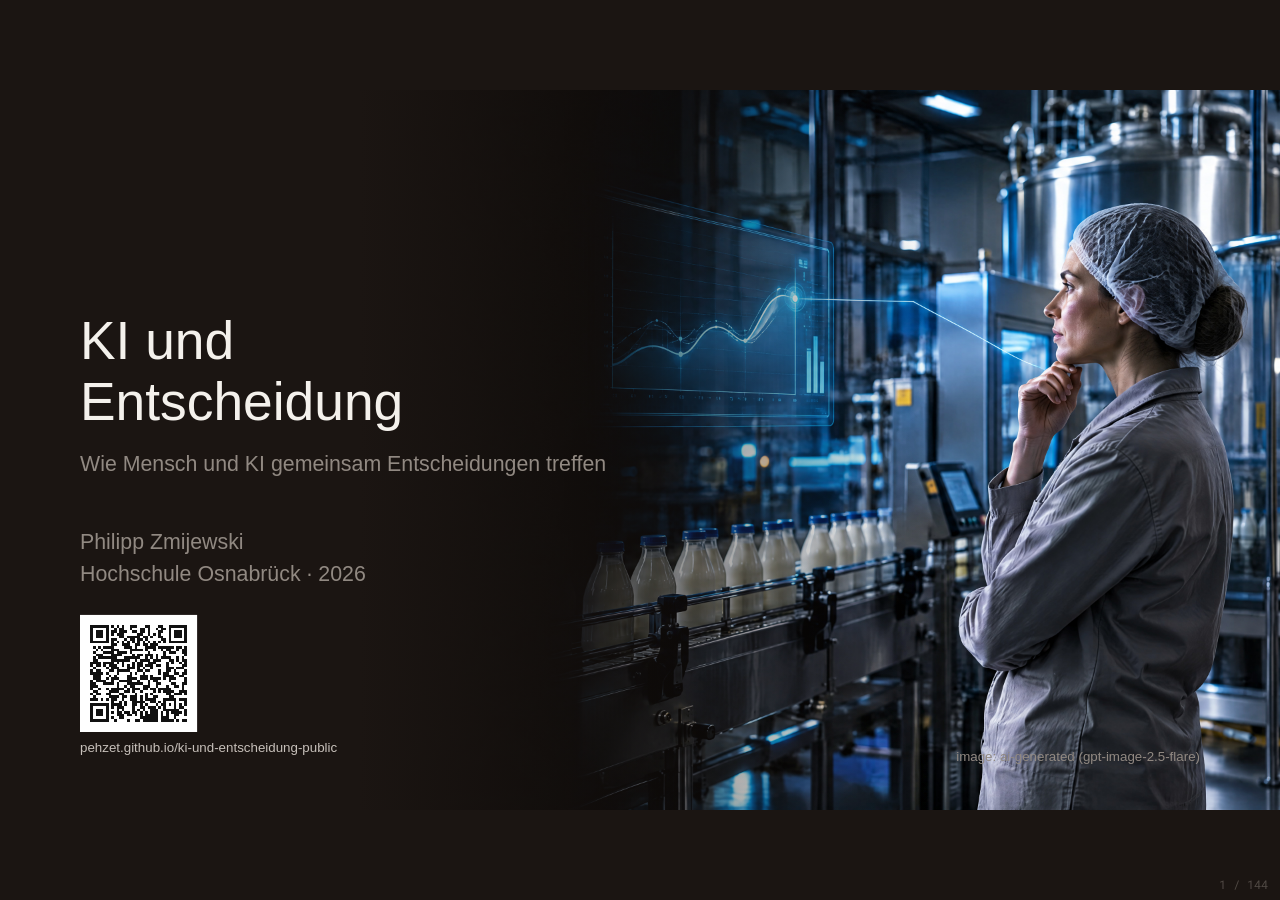
==== commit 46a2800b: "QR updated" ====
--- a/ki-und-entscheidung.html
+++ b/ki-und-entscheidung.html
@@ -4,9 +4,9 @@
   <meta charset="utf-8">
   <meta name="viewport" content="width=device-width, initial-scale=1">
   <title>KI und Entscheidung</title>
-  <link rel="stylesheet" href="theme.css?v=20260930-02">
-  <link rel="stylesheet" href="stagekit.css?v=20260930-02">
-  <link rel="stylesheet" href="deck.css?v=20260930-02">
+  <link rel="stylesheet" href="theme.css?v=20260930-03">
+  <link rel="stylesheet" href="stagekit.css?v=20260930-03">
+  <link rel="stylesheet" href="deck.css?v=20260930-03">
 </head>
 <body>
 <div class="deck" data-title="KI und Entscheidung"
@@ -24,7 +24,7 @@
     </div>
     <a class="hero-qr" href="https://pehzet.github.io/ki-und-entscheidung-public/" target="_blank" rel="noopener noreferrer" aria-label="Webansicht der Präsentation öffnen">
       <img src="img/praesentation-qr.svg" alt="QR-Code zur öffentlichen Präsentation">
-      <span>Webansicht</span>
+      <span>pehzet.github.io/ki-und-entscheidung-public</span>
     </a>
     <div class="footnote">image: ai-generated (gpt-image-2.5-flare)</div>
     
@@ -766,12 +766,13 @@
   <section class="slide closing-hero" data-part="Mensch und KI"><img class="photo" src="img/entscheidung-lebensmittelproduktion.jpg" alt="Qualitätsverantwortliche Person vor einer Entscheidung in der Lebensmittelproduktion"><div class="closing-hero-shade" aria-hidden="true"></div><div class="closing-hero-text">Gute Zusammenarbeit mit KI beginnt damit, <span>die Entscheidung und ihre Verantwortung</span> zu verstehen.</div><div class="footnote">image: ai-generated (gpt-image-2.5-flare)</div></section>
 
 </div>
-<script src="draw.js?v=20260930-02"></script>
-<script src="deck.js?v=20260930-02"></script>
-<script src="stagekit.js?v=20260930-02"></script>
+<script src="draw.js?v=20260930-03"></script>
+<script src="deck.js?v=20260930-03"></script>
+<script src="stagekit.js?v=20260930-03"></script>
 </body>
 </html>
 
 
 
 
+
--- a/deck.css
+++ b/deck.css
@@ -33,6 +33,7 @@
   white-space: nowrap;
 }
 .hero-qr img { display: block; width: 176px; height: 176px; background: #fff; }
+.hero-qr span { font-size: var(--tiny); }
 
 .opening-question .statement { max-width: 1650px; }
 
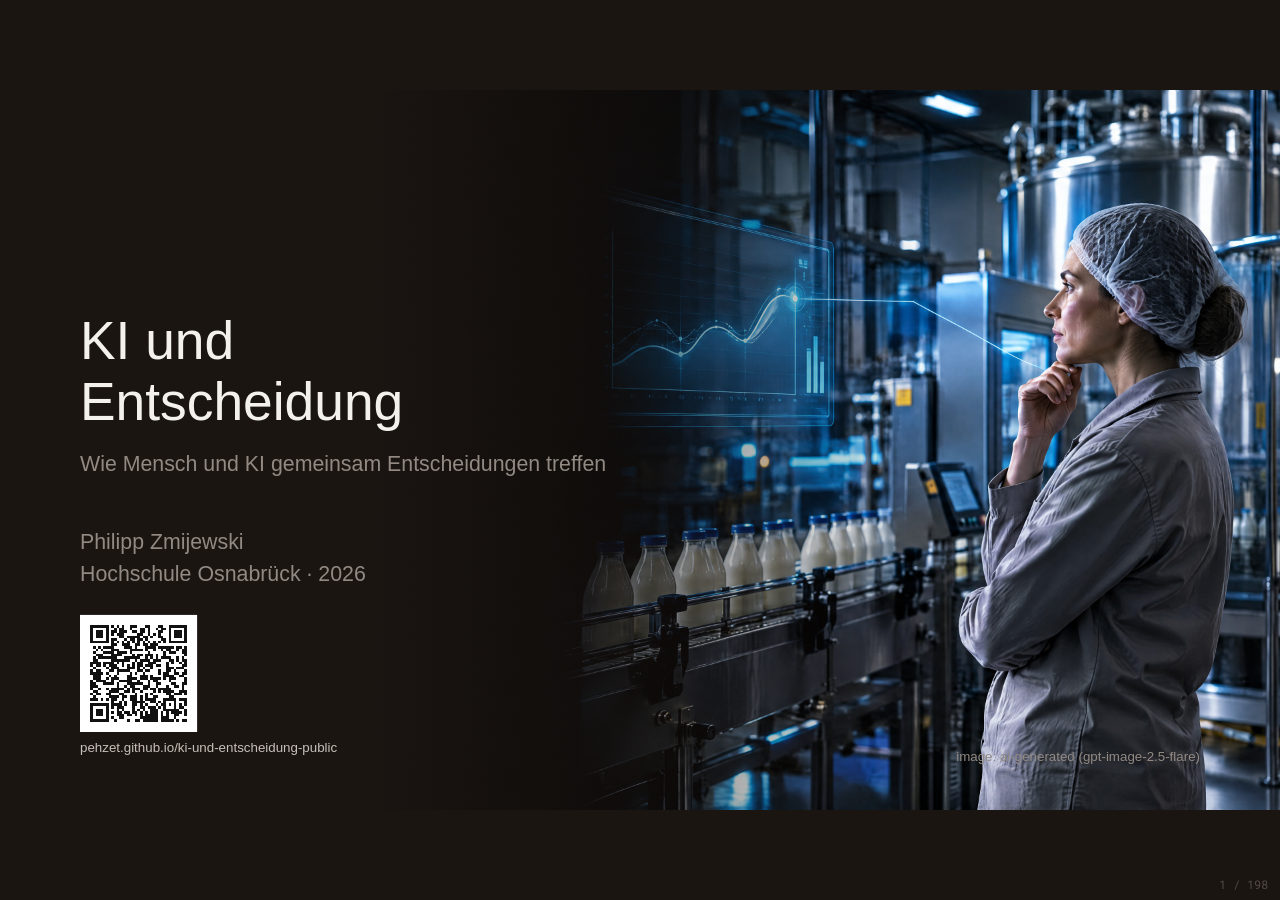
==== commit 2d62cf67: "Folien nach Umbau: fünf Blöcke, Kapitel, Pinnwand, Agentenrisiken, Transfer-Challenge Co-Authored-By" ====
--- a/ki-und-entscheidung.html
+++ b/ki-und-entscheidung.html
@@ -4,16 +4,16 @@
   <meta charset="utf-8">
   <meta name="viewport" content="width=device-width, initial-scale=1">
   <title>KI und Entscheidung</title>
-  <link rel="stylesheet" href="theme.css?v=20260930-03">
-  <link rel="stylesheet" href="stagekit.css?v=20260930-03">
-  <link rel="stylesheet" href="deck.css?v=20260930-03">
+  <link rel="stylesheet" href="theme.css?v=20261014-02">
+  <link rel="stylesheet" href="stagekit.css?v=20261014-02">
+  <link rel="stylesheet" href="deck.css?v=20261014-02">
 </head>
 <body>
 <div class="deck" data-title="KI und Entscheidung"
      data-subtitle="Hochschule Osnabrück · Philipp Zmijewski · 2026"
-     data-parts='["Entscheidung","KI","Mensch und KI"]'>
-
-  <section class="slide title hero">
+     data-parts='["Entscheiden","KI und Sprachmodelle","Agenten","Mensch und KI","Transfer"]'>
+
+<section class="slide title hero">
     <img class="photo" src="img/entscheidung-lebensmittelproduktion.jpg"
          alt="Qualitätsverantwortliche Person vor einer Entscheidung in der Lebensmittelproduktion">
     <div class="hero-shade" aria-hidden="true"></div>
@@ -30,42 +30,18 @@
     
   </section>
 
-  <section class="slide opening-question">
-    <div class="content center">
-      <div class="statement">Wann würdet ihr einer KI<br>eine Entscheidung überlassen?</div>
-    </div>
-    
-  </section>
-
-  <section class="slide usage-question">
-    <h2>Wo nutzt ihr KI heute schon?</h2>
-    <div class="usage-grid">
-      <div class="usage-item">
-        <div class="usage-icon" id="icon-create" aria-hidden="true"></div>
-        <div class="usage-label">Erzeugen</div>
-        <div class="usage-text">Wofür nutzt ihr generative KI?</div>
-      </div>
-      <div class="usage-item">
-        <div class="usage-icon" id="icon-recommend" aria-hidden="true"></div>
-        <div class="usage-label">Empfehlen</div>
-        <div class="usage-text">Wo lasst ihr euch Empfehlungen geben?</div>
-      </div>
-      <div class="usage-item">
-        <div class="usage-icon" id="icon-check" aria-hidden="true"></div>
-        <div class="usage-label">Prüfen</div>
-        <div class="usage-text">Wo prüft ihr die Antwort besonders kritisch?</div>
-      </div>
-    </div>
-    
-  </section>
-
-  <section class="slide action-scope">
-    <h2>Vom Text zur Handlung</h2>
-    <div class="figure" id="fig-action-scope"></div>
-    <div class="punch">Je mehr ein System selbst tut, desto klarer müssen Grenzen und Eingriffspunkte sein.</div>
-    <div class="footnote">Nach Parasuraman, Sheridan &amp; Wickens (2000); Anthropic (2024)</div>
-    
-  </section>
+  <section class="slide pinboard-slide"><h2><!-- Bootstrap Icons "pin-angle" 1.11.3 (MIT, (c) The Bootstrap Authors) --><svg class="icon" viewBox="0 0 16 16" fill="currentColor" aria-hidden="true"><path d="M9.828.722a.5.5 0 0 1 .354.146l4.95 4.95a.5.5 0 0 1 0 .707c-.48.48-1.072.588-1.503.588-.177 0-.335-.018-.46-.039l-3.134 3.134a6 6 0 0 1 .16 1.013c.046.702-.032 1.687-.72 2.375a.5.5 0 0 1-.707 0l-2.829-2.828-3.182 3.182c-.195.195-1.219.902-1.414.707s.512-1.22.707-1.414l3.182-3.182-2.828-2.829a.5.5 0 0 1 0-.707c.688-.688 1.673-.767 2.375-.72a6 6 0 0 1 1.013.16l3.134-3.133a3 3 0 0 1-.04-.461c0-.43.108-1.022.589-1.503a.5.5 0 0 1 .353-.146m.122 2.112v-.002zm0-.002v.002a.5.5 0 0 1-.122.51L6.293 6.878a.5.5 0 0 1-.511.12H5.78l-.014-.004a5 5 0 0 0-.288-.076 5 5 0 0 0-.765-.116c-.422-.028-.836.008-1.175.15l5.51 5.509c.141-.34.177-.753.149-1.175a5 5 0 0 0-.192-1.054l-.004-.013v-.001a.5.5 0 0 1 .12-.512l3.536-3.535a.5.5 0 0 1 .532-.115l.096.022c.087.017.208.034.344.034q.172.002.343-.04L9.927 2.028q-.042.172-.04.343a1.8 1.8 0 0 0 .062.46z"/></svg>Pinnwand · Plakat 1</h2><div class="content center"><div class="statement">Wie oft nutzt ihr KI?</div></div></section>
+
+  <section class="slide pinboard-slide"><h2><!-- Bootstrap Icons "pin-angle" 1.11.3 (MIT, (c) The Bootstrap Authors) --><svg class="icon" viewBox="0 0 16 16" fill="currentColor" aria-hidden="true"><path d="M9.828.722a.5.5 0 0 1 .354.146l4.95 4.95a.5.5 0 0 1 0 .707c-.48.48-1.072.588-1.503.588-.177 0-.335-.018-.46-.039l-3.134 3.134a6 6 0 0 1 .16 1.013c.046.702-.032 1.687-.72 2.375a.5.5 0 0 1-.707 0l-2.829-2.828-3.182 3.182c-.195.195-1.219.902-1.414.707s.512-1.22.707-1.414l3.182-3.182-2.828-2.829a.5.5 0 0 1 0-.707c.688-.688 1.673-.767 2.375-.72a6 6 0 0 1 1.013.16l3.134-3.133a3 3 0 0 1-.04-.461c0-.43.108-1.022.589-1.503a.5.5 0 0 1 .353-.146m.122 2.112v-.002zm0-.002v.002a.5.5 0 0 1-.122.51L6.293 6.878a.5.5 0 0 1-.511.12H5.78l-.014-.004a5 5 0 0 0-.288-.076 5 5 0 0 0-.765-.116c-.422-.028-.836.008-1.175.15l5.51 5.509c.141-.34.177-.753.149-1.175a5 5 0 0 0-.192-1.054l-.004-.013v-.001a.5.5 0 0 1 .12-.512l3.536-3.535a.5.5 0 0 1 .532-.115l.096.022c.087.017.208.034.344.034q.172.002.343-.04L9.927 2.028q-.042.172-.04.343a1.8 1.8 0 0 0 .062.46z"/></svg>Pinnwand · Plakat 2</h2><div class="content center"><div class="statement">Wofür nutzt ihr KI vor allem?</div></div></section>
+
+  <section class="slide pinboard-slide"><h2><!-- Bootstrap Icons "pin-angle" 1.11.3 (MIT, (c) The Bootstrap Authors) --><svg class="icon" viewBox="0 0 16 16" fill="currentColor" aria-hidden="true"><path d="M9.828.722a.5.5 0 0 1 .354.146l4.95 4.95a.5.5 0 0 1 0 .707c-.48.48-1.072.588-1.503.588-.177 0-.335-.018-.46-.039l-3.134 3.134a6 6 0 0 1 .16 1.013c.046.702-.032 1.687-.72 2.375a.5.5 0 0 1-.707 0l-2.829-2.828-3.182 3.182c-.195.195-1.219.902-1.414.707s.512-1.22.707-1.414l3.182-3.182-2.828-2.829a.5.5 0 0 1 0-.707c.688-.688 1.673-.767 2.375-.72a6 6 0 0 1 1.013.16l3.134-3.133a3 3 0 0 1-.04-.461c0-.43.108-1.022.589-1.503a.5.5 0 0 1 .353-.146m.122 2.112v-.002zm0-.002v.002a.5.5 0 0 1-.122.51L6.293 6.878a.5.5 0 0 1-.511.12H5.78l-.014-.004a5 5 0 0 0-.288-.076 5 5 0 0 0-.765-.116c-.422-.028-.836.008-1.175.15l5.51 5.509c.141-.34.177-.753.149-1.175a5 5 0 0 0-.192-1.054l-.004-.013v-.001a.5.5 0 0 1 .12-.512l3.536-3.535a.5.5 0 0 1 .532-.115l.096.022c.087.017.208.034.344.034q.172.002.343-.04L9.927 2.028q-.042.172-.04.343a1.8 1.8 0 0 0 .062.46z"/></svg>Pinnwand · Plakat 3</h2><div class="content center"><div class="statement">Welcher Begriff im Umfeld von KI ist für euch am unklarsten?</div></div></section>
+
+  <section class="slide pinboard-slide"><h2><!-- Bootstrap Icons "pin-angle" 1.11.3 (MIT, (c) The Bootstrap Authors) --><svg class="icon" viewBox="0 0 16 16" fill="currentColor" aria-hidden="true"><path d="M9.828.722a.5.5 0 0 1 .354.146l4.95 4.95a.5.5 0 0 1 0 .707c-.48.48-1.072.588-1.503.588-.177 0-.335-.018-.46-.039l-3.134 3.134a6 6 0 0 1 .16 1.013c.046.702-.032 1.687-.72 2.375a.5.5 0 0 1-.707 0l-2.829-2.828-3.182 3.182c-.195.195-1.219.902-1.414.707s.512-1.22.707-1.414l3.182-3.182-2.828-2.829a.5.5 0 0 1 0-.707c.688-.688 1.673-.767 2.375-.72a6 6 0 0 1 1.013.16l3.134-3.133a3 3 0 0 1-.04-.461c0-.43.108-1.022.589-1.503a.5.5 0 0 1 .353-.146m.122 2.112v-.002zm0-.002v.002a.5.5 0 0 1-.122.51L6.293 6.878a.5.5 0 0 1-.511.12H5.78l-.014-.004a5 5 0 0 0-.288-.076 5 5 0 0 0-.765-.116c-.422-.028-.836.008-1.175.15l5.51 5.509c.141-.34.177-.753.149-1.175a5 5 0 0 0-.192-1.054l-.004-.013v-.001a.5.5 0 0 1 .12-.512l3.536-3.535a.5.5 0 0 1 .532-.115l.096.022c.087.017.208.034.344.034q.172.002.343-.04L9.927 2.028q-.042.172-.04.343a1.8 1.8 0 0 0 .062.46z"/></svg>Pinnwand · Plakat 4</h2><div class="content center"><div class="statement">KI im Berufsalltag ist für mich …</div></div></section>
+
+  <section class="slide pinboard-slide"><h2><!-- Bootstrap Icons "pin-angle" 1.11.3 (MIT, (c) The Bootstrap Authors) --><svg class="icon" viewBox="0 0 16 16" fill="currentColor" aria-hidden="true"><path d="M9.828.722a.5.5 0 0 1 .354.146l4.95 4.95a.5.5 0 0 1 0 .707c-.48.48-1.072.588-1.503.588-.177 0-.335-.018-.46-.039l-3.134 3.134a6 6 0 0 1 .16 1.013c.046.702-.032 1.687-.72 2.375a.5.5 0 0 1-.707 0l-2.829-2.828-3.182 3.182c-.195.195-1.219.902-1.414.707s.512-1.22.707-1.414l3.182-3.182-2.828-2.829a.5.5 0 0 1 0-.707c.688-.688 1.673-.767 2.375-.72a6 6 0 0 1 1.013.16l3.134-3.133a3 3 0 0 1-.04-.461c0-.43.108-1.022.589-1.503a.5.5 0 0 1 .353-.146m.122 2.112v-.002zm0-.002v.002a.5.5 0 0 1-.122.51L6.293 6.878a.5.5 0 0 1-.511.12H5.78l-.014-.004a5 5 0 0 0-.288-.076 5 5 0 0 0-.765-.116c-.422-.028-.836.008-1.175.15l5.51 5.509c.141-.34.177-.753.149-1.175a5 5 0 0 0-.192-1.054l-.004-.013v-.001a.5.5 0 0 1 .12-.512l3.536-3.535a.5.5 0 0 1 .532-.115l.096.022c.087.017.208.034.344.034q.172.002.343-.04L9.927 2.028q-.042.172-.04.343a1.8 1.8 0 0 0 .062.46z"/></svg>Pinnwand · Kartenwand</h2><div class="content center"><div class="statement">Was wollt ihr heute mitnehmen?</div></div></section>
+
+
+  <section class="slide photo-hero "><img class="photo" src="img/manny-molk.jpg" alt="Produktionshalle einer Molkerei mit Abfülllinie für Joghurtbecher"><div class="photo-hero-shade" aria-hidden="true"></div><div class="photo-hero-text"><strong>Die Manny Molk GmbH</strong>ist eine erfundene Molkerei. Alle Fälle des Tages spielen dort.</div><div class="footnote">image: ai-generated (gpt-image-2.5-flare)</div></section>
 
   <section class="slide learning-journey">
     <h2>Unser Weg durch den Tag</h2>
@@ -73,15 +49,18 @@
     
   </section>
 
-  <section class="slide part part-choice" data-part="Entscheidung">
+  <section class="slide part part-choice" data-part="Entscheiden">
     <div class="content">
       <div class="part-n">Block 1</div>
       <div class="part-text">Was ist eigentlich<br>eine Entscheidung?</div>
       <div class="part-subtitle">Warum eine gute Prognose noch keine gute Entscheidung ist.</div>
+      <div class="chapter-list"></div>
     </div>
     <div class="part-figure" id="fig-choice"></div>
     
   </section>
+
+  <section class="slide chapter" data-chapter="Was ist eine Entscheidung?"></section>
 
   <section class="slide choice-definition">
     <h2>Eine Entscheidung ist eine Auswahl</h2>
@@ -145,9 +124,12 @@
     
   </section>
 
+  <section class="slide chapter" data-chapter="Entscheidung unter Unsicherheit"></section>
+
   <section class="slide certainty-slide">
-    <h2>Entscheiden ohne Gewissheit</h2>
+    <h2>Sicherheit, Risiko, Ungewissheit</h2>
     <div class="figure" id="fig-certainty"></div>
+    <div class="concept-caption">Die 20 % aus dem Joghurtfall sind eine Risikoangabe: Der Ausgang ist offen, aber eine Wahrscheinlichkeit lässt sich schätzen.</div>
     
   </section>
 
@@ -164,6 +146,8 @@
     
   </section>
 
+  <section class="slide chapter" data-chapter="Bias und Heuristiken"></section>
+
   <section class="slide heuristic-slide">
     <h2>Was ist eine Heuristik?</h2>
     <div class="figure" id="fig-heuristic"></div>
@@ -171,12 +155,20 @@
     
   </section>
 
+  <section class="slide availability-slide">
+    <h2>Verfügbarkeit: Was fällt uns leicht ein?</h2>
+    <div class="figure" id="fig-availability"></div>
+    <div class="concept-caption">Leicht erinnerbare Ereignisse können wahrscheinlicher wirken.</div>
+    
+  </section>
+
   <section class="slide bias-slide">
     <h2>Was ist ein Bias?</h2>
     <div class="figure" id="fig-bias"></div>
-    <div class="bias-caption">Nachfrage wird wiederholt zu optimistisch eingeschätzt.</div>
-    
-  </section>
+    <div class="bias-caption">Ein Bias verschiebt das Urteil immer wieder in dieselbe Richtung, meist ohne dass wir es merken.</div>
+    
+  </section>
+
 
   <section class="slide bias-codex-slide">
     <h2>Viele Arten von Bias</h2>
@@ -206,20 +198,6 @@
     
   </section>
 
-  <section class="slide availability-slide">
-    <h2>Verfügbarkeit: Was fällt uns leicht ein?</h2>
-    <div class="figure" id="fig-availability"></div>
-    <div class="concept-caption">Leicht erinnerbare Ereignisse können wahrscheinlicher wirken.</div>
-    
-  </section>
-
-  <section class="slide anchoring-slide">
-    <h2>Ankern: Die erste Zahl bleibt hängen</h2>
-    <div class="figure" id="fig-anchoring"></div>
-    <div class="concept-caption">Ein Ausgangswert kann spätere Einschätzungen beeinflussen.</div>
-    
-  </section>
-
   <section class="slide process-outcome-slide">
     <h2>Gute Entscheidung oder gutes Ergebnis?</h2>
     <div class="figure" id="fig-process-outcome"></div>
@@ -234,42 +212,26 @@
     
   </section>
 
-  <section class="slide yogurt-case-slide">
-    <h2>Fallstudie: Die auffällige Joghurtcharge</h2>
-    <div class="case-story">
-      <p>Ihr seid die Produktionsleitung eines mittelständischen Molkereiunternehmens. Am Vormittag wurden 40.000 Becher Naturjoghurt produziert. Die Ware soll noch am selben Nachmittag an mehrere Handelsunternehmen ausgeliefert werden.</p>
-      <p>Bei einer routinemäßigen Qualitätskontrolle liegt ein Messwert knapp außerhalb des unternehmensinternen Zielbereichs. Der gesetzliche Grenzwert wird nicht überschritten. Die Abweichung könnte auf ein Qualitätsproblem hindeuten, kann aber auch durch einen Messfehler entstanden sein.</p>
-      <p>Eine Wiederholungsmessung würde voraussichtlich vier Stunden dauern. Dadurch könnte die geplante Auslieferung nicht mehr rechtzeitig erfolgen. Eine Verzögerung würde zusätzliche Lager- und Transportkosten verursachen. Außerdem könnten einzelne Kunden kurzfristig nicht vollständig beliefert werden.</p>
-      <p>Ihr müsst innerhalb der nächsten 30 Minuten entscheiden.</p>
-    </div>
-    <div class="case-footnote">Didaktisch konstruierter Fall</div>
-    
-  </section>
-
-  <section class="slide yogurt-options-slide">
-    <h2>Handlungsoptionen</h2>
-    <div class="option-grid">
-      <div class="option-card"><div class="option-label">A</div><div>Die Charge wird wie geplant ausgeliefert.</div></div>
-      <div class="option-card"><div class="option-label">B</div><div>Die Auslieferung wird gestoppt, bis das Ergebnis der Wiederholungsmessung vorliegt.</div></div>
-      <div class="option-card"><div class="option-label">C</div><div>Es wird sofort eine zusätzliche Schnellprüfung durchgeführt. Diese liefert nach 30 Minuten ein Ergebnis, ist aber weniger zuverlässig als die reguläre Wiederholungsmessung.</div></div>
-    </div>
-    
-  </section>
-
-  <section class="slide yogurt-task-slide">
-    <h2>Eure Entscheidung in 15 Minuten</h2>
-    <div class="task-grid">
-      <div class="task-card"><div class="task-n">1</div><div>Was ist euer Ziel?</div><div>Was wisst ihr?</div></div>
-      <div class="task-card"><div class="task-n">2</div><div>Was ist unsicher?</div><div>Welche Prognosen braucht ihr?</div></div>
-      <div class="task-card"><div class="task-n">3</div><div>Welche Folgen bewertet ihr?</div><div>Welche Handlung wählt ihr?</div></div>
-    </div>
-    <div class="task-instruction">Haltet eure Handlung und die Begründung fest.</div>
-    
-  </section>
-
-  <section class="slide debrief-slide">
-    <h2>Was machte die Entscheidung schwierig?</h2>
-    <div class="figure" id="fig-debrief"></div>
+  <section class="slide photo-hero activity-hero"><img class="photo" src="img/was-steckt-dahinter.jpg" alt="Hände ordnen auf einem Tisch gelbe Situationskarten und blaue Begriffskarten einander zu"><div class="photo-hero-shade" aria-hidden="true"></div><div class="photo-hero-text"><strong>Was steckt dahinter?</strong>Jetzt seid ihr dran: Ihr ordnet Situationen den passenden Begriffen zu.</div><div class="footnote">image: ai-generated (gpt-image-2.5-flare)</div></section>
+  <section class="slide workshop-activity memory-activity">
+    <h2>Was steckt dahinter?</h2>
+    <div class="concept-lead">Welcher Denkweg steckt hinter der Situation?</div>
+    <div class="task-grid activity-grid">
+      <div class="task-card activity-card"><div class="task-n">01</div><strong>Auslegen</strong><div>Die zehn Situationen offen nebeneinander, die zwölf Begriffe daneben.</div></div>
+      <div class="task-card activity-card"><div class="task-n">02</div><strong>Zuordnen</strong><div>Zu jeder Situation den Begriff, der den Denkweg trifft, mit einer Stelle im Text als Begründung.</div></div>
+      <div class="task-card activity-card"><div class="task-n">03</div><strong>Übrig lassen</strong><div>Zwei Begriffe bleiben übrig: Warum passen sie nirgends?</div></div>
+    </div>
+    <div class="task-instruction">10 Situationen · 12 Begriffe · alle Karten offen</div>
+    
+  </section>
+
+  <section class="slide workshop-activity memory-reflection">
+    <h2>Was steckt dahinter? Was habt ihr wiedererkannt?</h2>
+    <div class="activity-reflection-grid">
+      <div class="activity-reflection-card"><strong>Welches Beispiel kam euch bekannt vor?</strong><p>Eine Situation aus Studium, Alltag oder Betrieb.</p></div>
+      <div class="activity-reflection-card"><strong>Wann hilft eine einfache Strategie?</strong><p>Was erleichtert sie – und worauf würdet ihr achten?</p></div>
+    </div>
+    <div class="task-instruction">Heuristiken können helfen. Ihre Wirkung hängt von der Situation ab.</div>
     
   </section>
 
@@ -298,15 +260,18 @@
     
   </section>
 
-  <section class="slide part part-tech" data-part="KI">
+  <section class="slide part part-tech" data-part="KI und Sprachmodelle">
     <div class="content">
       <div class="part-n">Block 2</div>
       <div class="part-text">Was kann KI<br>eigentlich?</div>
       <div class="part-subtitle">Von festen Regeln zu generativen Modellen.</div>
+      <div class="chapter-list"></div>
     </div>
     <div class="part-figure" id="fig-tech-divider"></div>
     
   </section>
+
+  <section class="slide chapter" data-chapter="Was ist KI?"></section>
 
   <section class="slide ai-definitions-slide">
     <h2>Was meinen wir mit KI?</h2>
@@ -331,13 +296,12 @@
     <div class="umbrella-statement">„KI“ bezeichnet keine einzelne Technologie.</div>
     <div class="ai-map">
       <div class="ai-map-rules">Explizite Regeln</div>
-      <div class="ai-map-learning">Aus Daten gelernte Modelle
+      <div class="ai-map-learning">Machine Learning
         <div class="ai-map-generative">Generative Modelle
           <div class="ai-map-llm">Sprachmodelle</div>
         </div>
       </div>
     </div>
-    <div class="ai-map-agent">Agentische Systeme können Modelle, Regeln, Tools und Abläufe kombinieren.</div>
     
   </section>
 
@@ -346,6 +310,8 @@
     <div class="figure" id="fig-ai-questions"></div>
     
   </section>
+
+  <section class="slide chapter" data-chapter="Regeln, Lernen, Generieren"></section>
 
   <section class="slide rules-slide">
     <h2>Regelbasierte Systeme</h2>
@@ -391,6 +357,13 @@
     <div class="concept-lead">Generative Modelle erzeugen neue Inhalte aus gelernten Mustern und aktuellem Kontext.</div>
     <div class="figure" id="fig-generative"></div>
     <div class="concept-caption">Eine erzeugte Ausgabe ist ein Entwurf, noch kein überprüftes Ergebnis.</div>
+    
+  </section>
+
+  <section class="slide foundation-slide">
+    <h2>Foundation Models</h2>
+    <div class="concept-lead">Ein breit trainiertes Basismodell kann für viele Aufgaben genutzt oder angepasst werden.</div>
+    <div class="figure" id="fig-foundation"></div>
     
   </section>
 
@@ -405,12 +378,7 @@
     
   </section>
 
-  <section class="slide foundation-slide">
-    <h2>Foundation Models</h2>
-    <div class="concept-lead">Ein breit trainiertes Basismodell kann für viele Aufgaben genutzt oder angepasst werden.</div>
-    <div class="figure" id="fig-foundation"></div>
-    
-  </section>
+  <section class="slide chapter" data-chapter="Wie ein Sprachmodell funktioniert"></section>
 
   <section class="slide llm-slide">
     <h2>Was ist ein Large Language Model?</h2>
@@ -479,6 +447,8 @@
     <div class="footnote">Schematische Darstellung · interaktive Demo mit GPT-2 small · Polo Club, Georgia Tech</div>
     
   </section>
+
+  <section class="slide chapter" data-chapter="Wie ein Sprachmodell trainiert wird"></section>
 
   <section class="slide pretraining-slide">
     <h2>Pretraining</h2>
@@ -517,7 +487,6 @@
       <div class="training-data-card"><span>02</span><div>Daten aus<br>Partnerschaften</div></div>
       <div class="training-data-card"><span>03</span><div>Beiträge von Nutzenden,<br>Trainern und Forschenden</div></div>
     </div>
-    <div class="training-data-example"><span>Historisches Beispiel GPT-3</span><div>Common Crawl · WebText2 · Bücher · Wikipedia</div></div>
     <div class="footnote">Keine vollständige Aufschlüsselung für jedes aktuelle ChatGPT-Modell veröffentlicht.</div>
     
   </section>
@@ -543,6 +512,8 @@
     <div class="concept-caption">Post-Training verbessert die Nutzbarkeit, garantiert aber keine Fehlerfreiheit.</div>
     
   </section>
+
+  <section class="slide chapter" data-chapter="Stärken und Grenzen"></section>
 
   <section class="slide llm-strength-slide">
     <h2>Stärke: Sprache strukturieren</h2>
@@ -613,27 +584,33 @@
     
   </section>
 
+  <section class="slide chapter" data-chapter="Gut mit Sprachmodellen arbeiten"></section>
+
   <section class="slide prompt-slide"><h2>Ein Prompt beschreibt die Aufgabe</h2><div class="concept-lead">Was soll das Modell genau tun?</div><div class="prompt-card" data-active="1"></div><div class="prompt-example">„Ordne die Handlungsoptionen für die auffällige Joghurtcharge.“</div></section>
+
   <section class="slide prompt-slide"><h2>Ein Prompt braucht Kontext</h2><div class="concept-lead">Welche Informationen soll das Modell verwenden?</div><div class="prompt-card" data-active="2"></div><div class="prompt-example">Messwert knapp außerhalb des Zielbereichs; Grenzwert eingehalten; Wiederholungsmessung dauert vier Stunden.</div></section>
+
   <section class="slide prompt-slide"><h2>Kriterien explizit machen</h2><div class="concept-lead">Ziele und Grenzen gehören in die Aufgabe.</div><div class="prompt-card" data-active="3"></div><div class="prompt-example">Produktqualität · Lieferfähigkeit · Kosten · rechtliche Anforderungen · Entscheidung in 30 Minuten</div></section>
+
   <section class="slide prompt-slide"><h2>Die Ausgabe strukturieren</h2><div class="concept-lead">Ein Format kann Aussagen leichter prüfbar machen.</div><div class="prompt-card" data-active="4"></div><div class="prompt-example">„Trenne Fakten, Annahmen, offene Fragen und Handlungsoptionen.“</div></section>
+
   <section class="slide prompt-slide"><h2>Unsicherheit sichtbar machen</h2><div class="concept-lead">Frage gezielt nach fehlenden Informationen und unsicheren Annahmen.</div><div class="prompt-card" data-active="5"></div><div class="prompt-example">„Welche Angaben fehlen für eine belastbare Einschätzung?“</div><div class="footnote">Auch diese Nachfrage garantiert nicht, dass alle Lücken erkannt werden.</div></section>
 
   <section class="slide retrieval-slide"><h2>Retrieval: Dokumente zur Laufzeit bereitstellen</h2><div class="concept-lead">Eine Suche kann relevante Passagen in den aktuellen Modellkontext bringen.</div><div class="figure" id="fig-retrieval"></div><div class="concept-caption">Bereitstellen ist kein neues Training.</div></section>
 
-  <section class="slide tools-slide"><h2>Tools erweitern ein Sprachmodell</h2><div class="concept-lead">Ein System kann dem Modell Werkzeuge zur Verfügung stellen.</div><div class="figure" id="fig-tools"></div><div class="concept-caption">Zugriffsrechte und erlaubte Aktionen werden im System festgelegt.</div></section>
+  <section class="slide tools-slide"><h2>Tools erweitern ein Sprachmodell</h2><div class="concept-lead">Ein System kann dem Modell Werkzeuge zur Verfügung stellen.</div><div class="figure" id="fig-tools"></div><div class="concept-caption">Welche Werkzeuge ein Modell bekommt und was sie dürfen, legt das System fest, nicht das Modell.</div></section>
 
   <section class="slide tool-result-slide"><h2>Ein korrektes Tool-Ergebnis genügt nicht</h2><div class="concept-lead">Das Modell kann eine richtige Zahl falsch deuten oder für die falsche Frage verwenden.</div><div class="figure" id="fig-tool-result"></div><div class="concept-caption">Die Interpretation bleibt eine Prüfstelle.</div></section>
 
-  <section class="slide solution-task-slide"><h2>Arbeitsauftrag</h2><div class="task-intro">Wählt für jedes Problem die am besten geeignete technische Lösung:</div><ul class="task-options"><li>einfacher regelbasierter Workflow</li><li>maschinelles Lernen</li><li>Sprachmodell</li><li>agentisches KI-System</li><li>Kombination mehrerer Ansätze</li></ul><div class="task-rationale">Begründet eure Wahl jeweils kurz.</div><div class="task-principle">Entscheidend ist nicht, welche Lösung am modernsten ist, sondern welche das Problem möglichst einfach, zuverlässig und angemessen löst.</div></section>
-
   <section class="slide routine-slide"><h2>Eine robuste LLM-Arbeitsroutine</h2><div class="figure" id="fig-routine"></div><div class="concept-caption">Bei Bedarf beginnt die Schleife erneut mit einer präziseren Aufgabe.</div></section>
 
   <section class="slide llm-takeaway-slide"><div class="llm-takeaway">Ein LLM ist ein leistungsfähiger<br><span>Generator und Strukturierer</span> –<br>aber kein Wahrheitsautomat<br>und kein Verantwortlicher.</div></section>
 
   <section class="slide reading-slide"><h2>Weiterlesen: Sprachmodelle in der Praxis</h2><div class="reading-grid"><div class="reading-column"><div class="reading-heading">Einstieg</div><a href="https://web.stanford.edu/~jurafsky/slp3/">Jurafsky &amp; Martin<span>Speech and Language Processing</span></a><a href="https://doi.org/10.6028/NIST.AI.600-1">NIST AI 600-1<span>Generative AI Profile · Risiken und Kontrolle</span></a></div><div class="reading-column"><div class="reading-heading">Vertiefung</div><a href="https://arxiv.org/abs/2005.11401">Lewis et al. (2020)<span>Retrieval-Augmented Generation</span></a><a href="https://doi.org/10.1162/tacl_a_00638">Liu et al. (2024)<span>Lost in the Middle · langer Kontext</span></a><a href="https://arxiv.org/abs/2302.04761">Schick et al. (2023)<span>Toolformer · Werkzeuge nutzen</span></a></div></div></section>
 
-  <section class="slide part part-tech part-agent" data-part="KI"><div class="content"><div class="part-n">Vertiefung · KI</div><div class="part-text">Was ändert sich,<br>wenn KI handeln kann?</div><div class="part-subtitle">Vom Sprachmodell zum agentischen System.</div></div><div class="part-figure" id="fig-agent-divider"></div></section>
+  <section class="slide part part-tech part-agent" data-part="Agenten"><div class="content"><div class="part-n">Block 3</div><div class="part-text">Was ändert sich,<br>wenn KI handeln kann?</div><div class="part-subtitle">Vom Sprachmodell zum agentischen System.</div><div class="chapter-list"></div></div><div class="part-figure" id="fig-agent-divider"></div></section>
+
+  <section class="slide chapter" data-chapter="Vom Chatbot zum Agenten"></section>
 
   <section class="slide agent-flow-slide"><h2>Ein einfacher Chatbot antwortet auf eine Anfrage</h2><div class="concept-lead">Eine Eingabe führt zu einer Antwort.</div><div class="figure" id="fig-chatbot"></div></section>
 
@@ -643,41 +620,74 @@
 
   <section class="slide agent-compare-slide"><h2>Chatbot, Workflow und Agent im Vergleich</h2><table class="agent-compare-table"><thead><tr><th>System</th><th>Ablauf</th><th>Handlungsspielraum</th></tr></thead><tbody><tr><td>Chatbot</td><td>einzelne Anfrage</td><td>antwortet</td></tr><tr><td>Workflow</td><td>vorgegebene Schritte</td><td>führt festen Ablauf aus</td></tr><tr><td>Agent</td><td>dynamische Schritte</td><td>wählt nächste Aktion innerhalb von Grenzen</td></tr></tbody></table><div class="concept-caption">Ein Vergleich der Steuerung, keine Rangliste.</div></section>
 
-  <section class="slide agent-system-slide"><h2>Ein Agent ist ein Gesamtsystem</h2><div class="concept-lead">Das Sprachmodell ist eine Komponente.</div><div class="figure" id="fig-agent-system"></div></section>
-
-  <section class="slide agent-structure-slide"><h2>Der Auftrag gibt eine Richtung vor</h2><div class="concept-lead">Ein Ziel beschreibt, was erreicht werden soll – nicht jeden einzelnen Schritt.</div><div class="figure" id="fig-agent-goal"></div><div class="concept-caption">Beispiel: „Kläre, ob der Rohstoff für morgen ausreicht.“</div></section>
-
-  <section class="slide agent-structure-slide"><h2>Zustand hält den bisherigen Verlauf fest</h2><div class="concept-lead">Das System muss wissen, was geprüft wurde und was aktuell gilt.</div><div class="figure" id="fig-agent-state"></div><div class="concept-caption">Gespeicherte Angaben können veraltet oder falsch sein.</div></section>
-
-  <section class="slide agent-structure-slide"><h2>Tools verbinden das System mit seiner Umgebung</h2><div class="concept-lead">Tools können Informationen lesen oder außerhalb des Modells etwas verändern.</div><div class="figure" id="fig-agent-tools"></div><div class="concept-caption">Lesen und Ausführen brauchen unterschiedliche Rechte.</div></section>
-
-  <section class="slide agent-rights-slide"><h2>Berechtigungen bestimmen die möglichen Handlungen</h2><div class="concept-lead">Technisch möglich heißt noch nicht erlaubt.</div><div class="rights-grid"><div class="rights-card"><span>01</span><strong>Lesen</strong><div>Bestand und Lieferdaten abfragen</div></div><div class="rights-card"><span>02</span><strong>Entwurf speichern</strong><div>Bestellung vorbereiten</div></div><div class="rights-card"><span>03</span><strong>Nach außen senden</strong><div>E-Mail an Lieferanten verschicken</div></div><div class="rights-card"><span>04</span><strong>Wirkung auslösen</strong><div>Bestellung oder Löschung ausführen</div></div></div><div class="concept-caption">Rechte für Aufgabe, Tool, Parameter und Wirkung festlegen.</div></section>
-
-  <section class="slide agent-structure-slide"><h2>Steuerungslogik setzt Grenzen für den Ablauf</h2><div class="concept-lead">Das System braucht Bedingungen für Weiterarbeiten, Stoppen und Eskalieren.</div><div class="figure" id="fig-agent-control"></div></section>
-
-  <section class="slide agent-structure-slide"><h2>Planen, Handeln, Beobachten, Aktualisieren</h2><div class="concept-lead">Nach jeder Aktion verändert ein Ergebnis den nächsten Schritt.</div><div class="figure" id="fig-agent-loop"></div><div class="concept-caption">Eine Aktion kann auch nur eine Informationsabfrage sein.</div></section>
-
-  <section class="slide agent-gate-slide"><h2>Zwischen Vorschlag und Handlung liegt ein Prüfpunkt</h2><div class="concept-lead">Ein vorgeschlagener Tool-Aufruf muss nicht automatisch ausgeführt werden.</div><div class="figure" id="fig-agent-gate"></div><div class="gate-checks">Tool erlaubt? · Parameter erlaubt? · Berechtigung vorhanden? · Freigabe nötig?</div></section>
+  <section class="slide chapter" data-chapter="Agent = Modell + Harness"></section>
+
+  <section class="slide photo-hero kitchen-slide"><img class="photo" src="img/kueche-harness.jpg" alt="Restaurantküche mit Koch am Herd, Ausgabe, Bonleiste, Vorratstür und Bondrucker"><div class="figure kitchen-labels" id="fig-kitchen"></div><span data-step="1"></span><span data-step="2"></span><span data-step="3"></span><span data-step="4"></span><div class="footnote right">image: ai-generated (gpt-image-2.5-flare)</div></section>
+
+  <section class="slide agent-system-slide"><h2>Agent = Modell + Harness</h2><div class="concept-lead">Der Harness (deutsch etwa: Gerüst) ist alles um das Modell herum.</div><div class="figure" id="fig-harness"></div><div class="footnote">Architektur nach <a href="https://www.anthropic.com/research/trustworthy-agents" target="_blank" rel="noopener noreferrer">Anthropic (2026)</a>; didaktisch vereinfacht.</div></section>
+
+  <section class="slide agent-structure-slide"><div class="harness-mini" id="fig-mini-auftrag" aria-hidden="true"></div><h2>Der Auftrag gibt eine Richtung vor</h2><div class="concept-lead">Ein Ziel beschreibt, was erreicht werden soll – nicht jeden einzelnen Schritt.</div><div class="figure" id="fig-agent-goal"></div><div class="concept-caption">Beispiel: „Kläre, ob der Rohstoff für morgen ausreicht.“</div></section>
+
+  <section class="slide agent-structure-slide"><div class="harness-mini" id="fig-mini-kontext" aria-hidden="true"></div><h2>Zustand hält den bisherigen Verlauf fest</h2><div class="concept-lead">Das System muss wissen, was geprüft wurde und was aktuell gilt.</div><div class="figure" id="fig-agent-state"></div><div class="concept-caption">Gespeicherte Angaben können veraltet oder falsch sein.</div></section>
+
+  <section class="slide agent-structure-slide"><div class="harness-mini" id="fig-mini-tools" aria-hidden="true"></div><h2>Tools: wie der Harness nach außen greift</h2><div class="figure" id="fig-agent-tools"></div><div class="concept-caption">Das Modell sieht nur die Beschreibung eines Werkzeugs; ausgeführt wird es vom Harness.</div></section>
+
+  <section class="slide agent-rights-slide"><div class="harness-mini" id="fig-mini-rechte" aria-hidden="true"></div><h2>Berechtigungen bestimmen die möglichen Handlungen</h2><div class="concept-lead">Technisch möglich heißt noch nicht erlaubt.</div><div class="rights-grid"><div class="rights-card"><span>01</span><strong>Lesen</strong><div>Bestand und Lieferdaten abfragen</div></div><div class="rights-card"><span>02</span><strong>Entwurf speichern</strong><div>Bestellung vorbereiten</div></div><div class="rights-card"><span>03</span><strong>Nach außen senden</strong><div>E-Mail an Lieferanten verschicken</div></div><div class="rights-card"><span>04</span><strong>Wirkung auslösen</strong><div>Bestellung oder Löschung ausführen</div></div></div><div class="concept-caption">Rechte für Aufgabe, Tool, Parameter und Wirkung festlegen.</div></section>
+
+  <section class="slide agent-structure-slide"><div class="harness-mini" id="fig-mini-steuerung" aria-hidden="true"></div><h2>Steuerungslogik setzt Grenzen für den Ablauf</h2><div class="concept-lead">Das System braucht Bedingungen für Weiterarbeiten, Stoppen und Eskalieren.</div><div class="figure" id="fig-agent-control"></div></section>
+
+  <section class="slide agent-structure-slide"><h2>Der Harness begleitet jeden Schritt</h2><div class="concept-lead">Das Modell wählt den nächsten Schritt; der Harness prüft und dokumentiert ihn.</div><div class="figure" id="fig-agent-loop"></div><div class="concept-caption">Nach dem Ergebnis: Zustand aktualisieren, weitergehen, stoppen oder eskalieren.</div></section>
+
+  <section class="slide agent-gate-slide"><h2>Der Harness prüft vor wirksamen Handlungen</h2><div class="concept-lead">Beispiel: Eine Bestellung über 10.000 € braucht Freigabe.</div><div class="figure" id="fig-agent-gate"></div><div class="gate-checks">Tool und Parameter erlaubt? · Betrag geprüft? · Freigabe erteilt? · Ausführung protokolliert?</div></section>
+
+  <section class="slide chapter" data-chapter="Autonomie und ihre Risiken"></section>
 
   <section class="slide autonomy-slide"><h2>Autonomie ist ein Spektrum</h2><div class="concept-lead">Wie weit darf das System eigenständig handeln?</div><div class="autonomy-grid"><div class="autonomy-card"><span>01</span><div>empfiehlt</div></div><div class="autonomy-card"><span>02</span><div>bereitet Handlung vor</div></div><div class="autonomy-card"><span>03</span><div>führt begrenzt aus</div></div><div class="autonomy-card"><span>04</span><div>verfolgt Ziel über mehrere Schritte</div></div></div><div class="concept-caption">Die passende Stufe hängt von Aufgabe und Folgen ab.</div></section>
 
-  <section class="slide autonomy-control-slide"><h2>Mehr Handlungsspielraum verlangt bewusstere Kontrollen</h2><div class="concept-lead">Rechtebegrenzung, Beobachtung und Eskalation müssen zur Wirkung passen.</div><div class="autonomy-compare"><div class="autonomy-variant"><span>Variante A</span><strong>nur Empfehlung</strong><div>Ergebnis prüfen</div></div><div class="autonomy-variant autonomy-variant-active"><span>Variante B</span><strong>Bestellung auslösen</strong><div>Rechte begrenzen · Betrag prüfen · Freigabe einholen · Ausführung protokollieren</div></div></div><div class="concept-caption">Kontrollbedarf hängt auch von Schaden, Erkennbarkeit und Umkehrbarkeit ab.</div></section>
+  <section class="slide photo-hero news-slide"><img class="photo" src="img/agenten-nachrichten.jpg" alt="Smartphone mit unscharfem Nachrichtenfeed neben Zeitung und Kaffeetasse"><div class="photo-hero-shade" aria-hidden="true"></div><div class="photo-hero-text">Was habt ihr über KI&#8209;Agenten in den Nachrichten mitbekommen?</div><div class="footnote">image: ai-generated (gpt-image-2.5-flare)</div></section>
+
+  <section class="slide risk-map-slide has-punch"><h2>Wo kann es schiefgehen?</h2><div class="figure" id="fig-risk-map"></div><ol class="risk-legend"><li data-step="1"><span>1</span>Fehleinschätzung des Modells</li><li data-step="2"><span>2</span>fremde Anweisungen im Kontext</li><li data-step="3"><span>3</span>zu weite Befugnisse</li><li data-step="4"><span>4</span>Erweiterungen von Dritten</li><li data-step="5"><span>5</span>Fehler pflanzen sich fort</li><li data-step="6"><span>6</span>Wirkung lässt sich nicht zurücknehmen</li></ol><div class="punch" data-step="6">Die meisten Risiken eines Agenten liegen nicht im Modell, sondern in dem, was der Harness zulässt.</div></section>
+
+  <section class="slide agent-structure-slide injection-slide"><h2>Fremder Text wird zur Anweisung</h2><div class="figure" id="fig-injection"></div><span data-step="1"></span><span data-step="2"></span><div class="concept-caption">Für das Modell ist alles Text, auch das, was nur gelesen werden sollte.</div></section>
+
+  <section class="slide trifecta-slide has-punch" data-on-show="trifectaStep" data-on-step="trifectaStep"><h2>Die gefährliche Dreierkombination</h2><div class="figure" id="fig-trifecta"></div><span data-step="1"></span><span data-step="2"></span><div class="punch">Ein Agent, der fremde Inhalte liest, sollte nicht zugleich private Daten sehen und nach außen senden dürfen.</div><div class="footnote">Nach <a href="https://simonwillison.net/2025/Jun/16/the-lethal-trifecta/" target="_blank" rel="noopener noreferrer">Willison (2025)</a></div></section>
+
+  <section class="slide agent-rights-slide no-undo-slide"><h2>Zu viel Befugnis, keine Umkehr</h2><div class="rights-grid"><div class="rights-card"><span>01</span><strong>Lesen</strong><div>Bestand und Lieferdaten abfragen</div></div><div class="rights-card"><span>02</span><strong>Entwurf speichern</strong><div>Bestellung vorbereiten</div></div><div class="rights-card"><span>03</span><strong>Nach außen senden</strong><div>E-Mail an Lieferanten verschicken</div></div><div class="rights-card danger"><span>04</span><strong>Wirkung auslösen</strong><div>Löschen in den echten Daten</div></div></div><div class="cause-grid"><div>keine Trennung von Test und Betrieb</div><div>kein Stopp vor zerstörenden Befehlen</div><div>keine geprüfte Sicherung</div></div><div class="concept-caption">Ein Fehler wird erst dann teuer, wenn das System die Rechte hat, ihn auszuführen.</div></section>
+
+  <section class="slide agent-structure-slide"><h2>Erweiterungen von Dritten</h2><div class="figure" id="fig-plugins"></div><div class="concept-caption">Eine Erweiterung arbeitet mit den Rechten des Agenten, auch wenn sie von einem Fremden stammt.</div></section>
 
   <section class="slide agent-error-slide"><h2>Fehler können sich über Schritte fortpflanzen</h2><div class="concept-lead">Ein falscher Zwischenstand kann spätere Aktionen fehlleiten.</div><div class="figure" id="fig-agent-error"></div><div class="concept-caption">Ein früher Prüfpunkt kann die Kette unterbrechen.</div></section>
 
-  <section class="slide agent-fit-slide"><h2>Nicht jedes Problem braucht einen Agenten</h2><div class="concept-lead">Ein fester Workflow passt gut, wenn Schritte und Ausnahmen vorhersehbar sind.</div><div class="figure" id="fig-agent-fit"></div><div class="concept-caption">Dynamische Planung hilft bei offenen, wechselnden Schritten.</div></section>
-
-  <section class="slide agent-case-slide"><h2>Fallstudie: Der Rohstoff für morgen</h2><div class="case-prose">Ein Lebensmittelunternehmen will morgen früh eine Charge produzieren. Dafür wird ein kritischer Rohstoff benötigt. Am späten Nachmittag meldet die Produktionsplanung, dass der verfügbare Bestand möglicherweise nicht reicht. Im ERP ist zwar noch Ware verzeichnet, aber die letzte Lieferung wurde nicht eindeutig verbucht.<br><br>Die Produktionsleitung bittet ein agentisches System, die Versorgungslage zu klären und einen sicheren nächsten Schritt vorzubereiten. Fehlt der Rohstoff, kann die Produktion nicht planmäßig starten. Eine unnötige Eilbestellung würde dagegen zusätzliche Kosten verursachen. Bis Feierabend braucht die Leitung eine begründete Empfehlung.</div></section>
-
-  <section class="slide agent-case-slide agent-assignment-slide"><h2>Arbeitsauftrag: Wir spielen ein agentisches System</h2><div class="case-prose">Verteilt in eurer Gruppe die Rollen Planungssystem, ERP, Lieferantendatenbank, Freigabeverantwortliche Person und Risikobeobachtung. Das Planungssystem entscheidet nach jeder neuen Information, welche Abfrage oder Handlung als Nächstes sinnvoll ist.<br><br>Die anderen Rollen antworten nur auf tatsächlich gestellte Anfragen. Haltet für jeden Schritt fest, welche Information vorlag, welche Berechtigung nötig wäre und an welchem Punkt ein Mensch freigeben oder übernehmen muss.</div><div class="case-time">15–20 Minuten</div></section>
-
-  <section class="slide agent-debrief-slide"><h2>Wo lag das eigentliche Risiko?</h2><div class="concept-lead">Modell · Daten · Tools · Berechtigungen · Eskalation</div><div class="figure" id="fig-agent-debrief"></div></section>
-
-  <section class="slide agent-takeaway-slide"><div class="agent-takeaway">Agentisch ist das <span>Gesamtsystem</span>:<br>Modell, Zustand, Tools,<br>Berechtigungen, Steuerung<br>und Kontrollpunkte.</div></section>
-
-  <section class="slide reading-slide"><h2>Weiterlesen: Agentische Systeme</h2><div class="reading-grid agent-reading-grid"><div class="reading-column"><div class="reading-heading">Einstieg</div><a href="https://www.anthropic.com/engineering/building-effective-agents">Anthropic (2024)<span>Building Effective Agents</span></a><a href="https://arxiv.org/abs/2210.03629">Yao et al. (2022/2023)<span>ReAct · Planen und Handeln</span></a><div class="reading-heading">Sicherheit</div><a href="https://www.nist.gov/itl/ai-risk-management-framework">NIST AI RMF<span>Risikomanagement</span></a><a href="https://www.nist.gov/news-events/news/2025/01/technical-blog-strengthening-ai-agent-hijacking-evaluations">NIST CAISI (2025)<span>Agent Hijacking Evaluations</span></a></div><div class="reading-column"><div class="reading-heading">Vertiefung</div><a href="https://arxiv.org/abs/2308.11432">Wang et al. (2023/2025)<span>Survey zu LLM-Agenten</span></a><a href="https://arxiv.org/abs/2302.04761">Schick et al. (2023)<span>Toolformer · Toolnutzung</span></a><a href="https://doi.org/10.1109/3468.844354">Parasuraman et al. (2000)<span>Stufen der Automatisierung</span></a></div></div></section>
-
-  <section class="slide part part-tech part-human" data-part="Mensch und KI"><div class="content"><div class="part-n">Block 3</div><div class="part-text">Wer sollte<br>was entscheiden?</div><div class="part-subtitle">Aufgabenteilung, Vertrauen, Kontrolle und Verantwortung.</div></div><div class="part-figure" id="fig-human-divider"></div></section>
+  <section class="slide stages-slide has-punch"><h2>Im Betrieb, im Test oder befürchtet?</h2><div class="stage-grid"><div><span>1</span><strong>im Betrieb passiert</strong><p>Agent löscht Produktivdaten</p></div><div><span>2</span><strong>im Test, aber mit echter Wirkung</strong><p>Testagent dringt in fremde Systeme ein</p></div><div><span>3</span><strong>nur im Test gezeigt</strong><p>Modell droht in einer Simulation</p></div><div><span>4</span><strong>befürchtet</strong><p>KI entzieht sich jeder Kontrolle</p></div></div><div class="punch">Wer eine Meldung einordnen will, fragt zuerst, wo sie passiert ist.</div></section>
+
+  <section class="slide headline-check-slide"><h2>Eine Meldung einordnen</h2><ol class="question-list"><li data-step="1"><span>1</span>Im Betrieb, im Test oder befürchtet?</li><li data-step="2"><span>2</span>Welche Rechte hatte der Agent?</li><li data-step="3"><span>3</span>Woher kam die Eingabe, die ihn auf Abwege brachte?</li><li data-step="4"><span>4</span>Gab es einen Prüfpunkt vor der Wirkung?</li><li data-step="5"><span>5</span>Ließ sich die Wirkung zurücknehmen?</li></ol></section>
+
+  <section class="slide counter-slide has-punch"><h2>Was dagegen hilft</h2><div class="counter-list"><div><span>Rechte und Freigaben</span>nur nötige Rechte, Freigabe vor folgenreichen Aktionen</div><div><span>Kontext</span>fremde Inhalte nie als Anweisung behandeln</div><div><span>Tools</span>Erweiterungen prüfen sowie Test und Betrieb trennen</div><div><span>Steuerung</span>Stopp bei Widersprüchen, Grenzen für Schrittzahl und Betrag</div><div><span>Protokoll</span>jede Aktion nachvollziehbar festhalten und beobachten</div></div><div class="punch">Fast alles, was einen Agenten sicherer macht, steckt im Harness und nicht im Modell.</div></section>
+
+  <section class="slide agent-fit-slide has-punch"><h2>Nicht jedes Problem braucht einen Agenten</h2><div class="concept-lead">Ein fester Workflow passt gut, wenn Schritte und Ausnahmen vorhersehbar sind.</div><div class="figure" id="fig-agent-fit"></div><div class="concept-caption">Dynamische Planung hilft bei offenen, wechselnden Schritten.</div><div class="punch">Die sicherste Befugnis ist die, die ein System gar nicht erst bekommt.</div></section>
+
+  <section class="slide workshop-activity agent-design-activity">
+    <h2>Agentendesign: Entwerft einen Agenten samt Harness</h2>
+    <div class="concept-lead">Auftrag · Kontext · Tools · Rechte · Kontrolle</div>
+    <div class="task-grid activity-grid">
+      <div class="task-card activity-card"><div class="task-n">01</div><strong>Auftrag abgrenzen</strong><div>Wählt innerhalb eures Anwendungsgebiets eine konkrete Unterstützungsaufgabe.</div></div>
+      <div class="task-card activity-card"><div class="task-n">02</div><strong>Harness entwerfen</strong><div>Skizziert das Zusammenspiel von Modell, Zustand, Tools und Kontrollen.</div></div>
+      <div class="task-card activity-card"><div class="task-n">03</div><strong>Risiken abwägen</strong><div>Begründet die Rechte und Grenzen. Prüft euren Entwurf an einem Fehlerfall.</div></div>
+    </div>
+    <div class="activity-timing">Richtwert: ca. 30 Minuten insgesamt</div>
+    <div class="task-instruction">Arbeitsauftrag + Anwendungsgebiet + A3-Designcanvas · Zeitaufteilung wird vor Ort angesagt</div>
+    
+  </section>
+
+  <section class="slide agent-debrief-slide"><h2>Welche Befugnis habt ihr begrenzt?</h2><div class="concept-lead">Nutzen · Fehlerfolge · Kontrolle · Restrisiko</div><div class="figure" id="fig-agent-debrief"></div></section>
+
+  <section class="slide agent-takeaway-slide"><div class="agent-takeaway">Ein Agent besteht aus <span>Modell und Harness</span>,<br>und was er bewirkt,<br>geschieht in der Umgebung.</div></section>
+
+  <section class="slide reading-slide"><h2>Weiterlesen: Agentische Systeme</h2><div class="reading-grid agent-reading-grid"><div class="reading-column"><div class="reading-heading">Einstieg</div><a href="https://www.anthropic.com/engineering/building-effective-agents">Anthropic (2024)<span>Building Effective Agents</span></a><a href="https://arxiv.org/abs/2210.03629">Yao et al. (2022/2023)<span>ReAct · Planen und Handeln</span></a><div class="reading-heading">Sicherheit</div><a href="https://www.nist.gov/itl/ai-risk-management-framework">NIST AI RMF<span>Risikomanagement</span></a><a href="https://www.nist.gov/news-events/news/2025/01/technical-blog-strengthening-ai-agent-hijacking-evaluations">NIST CAISI (2025)<span>Agent Hijacking Evaluations</span></a><a href="https://genai.owasp.org/resource/owasp-top-10-for-agentic-applications-for-2026/">OWASP (2025)<span>Top 10 for Agentic Applications</span></a><a href="https://simonwillison.net/2025/Jun/16/the-lethal-trifecta/">Willison (2025)<span>The lethal trifecta</span></a></div><div class="reading-column"><div class="reading-heading">Vertiefung</div><a href="https://arxiv.org/abs/2308.11432">Wang et al. (2023/2025)<span>Survey zu LLM-Agenten</span></a><a href="https://arxiv.org/abs/2302.04761">Schick et al. (2023)<span>Toolformer · Toolnutzung</span></a><a href="https://doi.org/10.1109/3468.844354">Parasuraman et al. (2000)<span>Stufen der Automatisierung</span></a></div></div></section>
+
+  <section class="slide part part-tech part-human" data-part="Mensch und KI"><div class="content"><div class="part-n">Block 4</div><div class="part-text">Wer sollte<br>was entscheiden?</div><div class="part-subtitle">Aufgabenteilung, Vertrauen, Kontrolle und Verantwortung.</div><div class="chapter-list"></div></div><div class="part-figure" id="fig-human-divider"></div></section>
+
+  <section class="slide chapter" data-chapter="Aufgaben entlang der Kette"></section>
 
   <section class="slide human-chain-slide"><h2>Zurück zur Entscheidungskette</h2><div class="concept-lead">Für jeden Schritt fragen wir: Mensch, KI oder beide?</div><div class="figure" id="fig-human-chain-all"></div></section>
 
@@ -691,10 +701,49 @@
 
   <section class="slide human-chain-slide"><h2>KI kann eine Auswahl vorbereiten</h2><div class="concept-lead">Sortieren und empfehlen setzt Kriterien voraus.</div><div class="figure" id="fig-human-chain-select"></div><div class="concept-caption">Wer legt Kriterien und Gewichtungen fest?</div></section>
 
+  <section class="slide decision-model-intro-slide">
+    <h2>Decision Models: Wahrscheinlichkeiten statt Text</h2>
+    <div class="decision-headline">Vorgegebene Antworttypen und Wahrscheinlichkeiten statt frei formulierter Antworten.</div>
+    <div class="decision-compare">
+      <div class="decision-compare-card">
+        <div class="decision-card-label">Sprachmodell</div>
+        <div class="decision-card-title">Offene Ausgabe</div>
+        <div class="decision-text-example">„Der Prüfbericht deutet auf eine kritische Abweichung hin …“</div>
+        <div class="decision-card-detail">Kann Text und auch strukturierte Antworten erzeugen.</div>
+      </div>
+      <div class="decision-compare-card decision-specialized">
+        <div class="decision-card-label">Decision Model · Jev / Clef</div>
+        <div class="decision-card-title">Typisierte Auswahl</div>
+        <div class="decision-prob-row"><span>kritisch</span><strong>78 %</strong><div class="decision-prob-bar"><i style="width:78%"></i></div></div>
+        <div class="decision-prob-row"><span>unkritisch</span><strong>22 %</strong><div class="decision-prob-bar"><i style="width:22%"></i></div></div>
+        <div class="decision-card-detail">Antwortoptionen sind vorher festgelegt.</div>
+      </div>
+    </div>
+    <div class="decision-caption">Eine Software kann diese Wahrscheinlichkeiten direkt weiterverarbeiten.</div>
+    <div class="footnote">Beispielwerte · Quellen: <a href="https://typesafe.ai/blog/introducing-system-one-models-and-jev" target="_blank" rel="noopener noreferrer">TypeSafe AI (2026)</a>, <a href="https://blog.cloudflare.com/clef-decision-models/" target="_blank" rel="noopener noreferrer">Cloudflare (2026)</a></div>
+    
+  </section>
+
+  <section class="slide decision-threshold-slide has-punch">
+    <h2>Wer setzt die Schwelle?</h2>
+    <div class="decision-headline">Modellwahrscheinlichkeit für „kritisch“ bei einem Prüfbericht</div>
+    <div class="threshold">
+      <div class="threshold-bar"><div class="zone z1" data-step="1" style="width:20%"></div><div class="zone z2" data-step="1" style="width:70%"></div><div class="zone z3" data-step="1" style="width:10%"></div><div class="threshold-marker" style="left:78%"><span>78 %</span></div></div>
+      <div class="threshold-scale"><span style="left:0">0 %</span><span style="left:20%" data-step="1">20 %</span><span style="left:90%" data-step="1">90 %</span><span style="left:100%">100 %</span></div>
+      <div class="threshold-labels" data-step="1"><div class="t1"><strong>unter 20 %</strong>automatisch weiter</div><div class="t2"><strong>20 bis 90 %</strong>Fachperson prüft</div><div class="t3"><strong>über 90 %</strong>Charge sperren, Freigabe durch die QS-Leitung</div></div>
+    </div>
+    <div class="figure threshold-chain" id="fig-threshold-chain" data-step="2"></div>
+    <div class="punch">Die Schwelle ist eine Bewertung, und die trifft der Betrieb, nicht das Modell.</div>
+    <div class="footnote">Schwellen sind Beispielwerte.</div>
+    
+  </section>
+
   <section class="slide human-chain-slide"><h2>KI kann Handlungen ausführen</h2><div class="concept-lead">Aus einer Empfehlung wird eine Wirkung außerhalb des Systems.</div><div class="figure" id="fig-human-chain-action"></div><div class="concept-caption">Beispiel: Empfehlung → Freigabe oder Grenze → Bestellung</div></section>
 
   <section class="slide human-four-slide"><h2>Vier Funktionen von Automatisierung</h2><div class="concept-lead">In jeder Funktion kann unterschiedlich viel automatisiert werden.</div><div class="human-four-grid"><div><span>01</span><strong>Information beschaffen</strong><p>Lieferdaten finden</p></div><div><span>02</span><strong>Information analysieren</strong><p>Verspätung prognostizieren</p></div><div><span>03</span><strong>Auswahl unterstützen</strong><p>Alternativen ordnen</p></div><div><span>04</span><strong>Handlung ausführen</strong><p>Bestellung auslösen</p></div></div><div class="concept-caption">Nach Parasuraman, Sheridan &amp; Wickens (2000).</div></section>
 
+  <section class="slide chapter" data-chapter="Mensch-KI-Teams"></section>
+
   <section class="slide human-study-slide"><h2>Mensch und KI zusammen sind nicht automatisch besser</h2><div class="concept-lead">Das Team muss sich mit dem jeweils besseren Einzelbeitrag messen.</div><div class="figure" id="fig-human-study-baseline"></div><div class="study-source">Vaccaro, Almaatouq &amp; Malone (2024) · 106 Experimente</div></section>
 
   <section class="slide human-study-slide human-study-impact"><h2>Wenn KI allein stärker war, verlor das Team im Mittel</h2><div class="concept-lead">Mensch + KI lag dann unter KI allein.</div><div class="figure" id="fig-human-study-split"></div><div class="study-source">Befund aus untersuchten Experimenten · Vaccaro et al. (2024)</div></section>
@@ -703,13 +752,13 @@
 
   <section class="slide human-compare-slide"><h2>Wo können Mensch und KI jeweils beitragen?</h2><div class="human-compare-grid"><div><span>KI kann helfen bei</span><strong>Umfang · Tempo · Muster</strong><p>viele Lieferdaten auswerten<br>gleiche Regeln konsistent anwenden</p></div><div><span>Menschen bringen ein</span><strong>Ziele · Kontext · Verantwortung</strong><p>Folgen gegeneinander abwägen<br>Ausnahmen und Betroffene einordnen</p></div></div><div class="concept-caption">Mögliche Stärken – die konkrete Leistung muss geprüft werden.</div></section>
 
+  <section class="slide chapter" data-chapter="Vertrauen und Erklärungen"></section>
+
   <section class="slide human-figure-slide"><h2>Vertrauen ist keine Ja-oder-Nein-Frage</h2><div class="concept-lead">Entscheidend ist, ob die Nutzung zur tatsächlichen Zuverlässigkeit passt.</div><div class="figure" id="fig-human-trust"></div><div class="concept-caption">Schematisch: keine Messwerte und keine festen Schwellen.</div></section>
 
   <section class="slide human-figure-slide"><h2>Zu viel Vertrauen: ungeprüft übernehmen</h2><div class="concept-lead">Eine falsche Empfehlung kann zum Anker der Entscheidung werden.</div><div class="figure" id="fig-human-overreliance"></div><div class="concept-caption">Zeitdruck und überzeugende Darstellung können die Prüfung erschweren.</div></section>
 
-  <section class="slide human-figure-slide"><h2>Zu wenig Vertrauen: nach einem Fehler verwerfen</h2><div class="concept-lead">Ein sichtbarer Fehler kann die spätere Nutzung stark senken.</div><div class="figure" id="fig-human-aversion"></div><div class="concept-caption">Schematischer Verlauf · Fachbegriff: Algorithm Aversion.</div></section>
-
-  <section class="slide human-figure-slide"><h2>Menschen bevorzugen manchmal algorithmische Empfehlungen</h2><div class="concept-lead">Auch das Gegenteil kann vorkommen.</div><div class="figure" id="fig-human-appreciation"></div><div class="concept-caption">Fachbegriff: Algorithm Appreciation.</div></section>
+  <section class="slide human-figure-slide"><h2>Zu wenig Vertrauen, manchmal auch zu viel</h2><div class="concept-lead">Nach einem sichtbaren Fehler sinkt die Nutzung oft stark; unter anderen Bedingungen bevorzugen Menschen dagegen algorithmische Empfehlungen.</div><div class="figure" id="fig-human-aversion"></div><div class="concept-caption">Schematischer Verlauf · Fachbegriff: Algorithm Aversion.</div></section>
 
   <section class="slide human-takeaway-slide"><div class="human-takeaway">Das Ziel ist <span>angemessene Nutzung</span>:<br>dort folgen, wo das System verlässlich ist –<br>und dort prüfen oder widersprechen,<br>wo es nötig ist.</div></section>
 
@@ -723,6 +772,8 @@
 
   <section class="slide human-figure-slide"><h2>Gegenargumente machen Prüfbedarf sichtbar</h2><div class="concept-lead">Welche Information würde diese Empfehlung kippen?</div><div class="figure" id="fig-human-counter"></div><div class="concept-caption">Ein erzeugtes Gegenargument ist selbst noch keine Verifikation.</div></section>
 
+  <section class="slide chapter" data-chapter="Wirksame Aufsicht"></section>
+
   <section class="slide human-figure-slide"><h2>Ein Mensch im Prozess ist noch keine Kontrolle</h2><div class="concept-lead">Wer nur auf „Freigeben“ klickt, muss auch prüfen können.</div><div class="figure" id="fig-human-approve"></div><div class="concept-caption">Information, Zeit und Handlungsspielraum entscheiden über wirksame Aufsicht.</div></section>
 
   <section class="slide human-pillars-slide"><h2>Wirksame Aufsicht braucht Voraussetzungen</h2><div class="concept-lead">Eine Person braucht Mittel, Zeit und Befugnisse zum Eingreifen.</div><div class="human-pillars"><div>Information</div><div>Verständnis</div><div>Zeit</div><div>Kompetenz</div><div>Eingriffsrecht</div></div><div class="human-pillars-base">wirksame Aufsicht</div><div class="study-source">EU-KI-Verordnung, Art. 14: Anforderungen für Hochrisiko-KI-Systeme</div></section>
@@ -733,6 +784,8 @@
 
   <section class="slide human-figure-slide human-reviewload-slide"><h2>Kontrolle hat eine Belastungsgrenze</h2><div class="concept-lead">Viele plausible Ergebnisse zu prüfen kostet Aufmerksamkeit.</div><div class="figure" id="fig-human-reviewload"></div><div class="concept-caption">Im Pilot auch Prüfzeit und übersehene Fehler messen.</div><div class="study-source">Zhang et al. (2024) · Laborexperiment mit 34 Personen</div></section>
 
+  <section class="slide chapter" data-chapter="Kontrollbedarf und Verantwortung"></section>
+
   <section class="slide human-risk-slide"><h2>Wie groß wäre der Schaden?</h2><div class="concept-lead">Mögliche Folgen bestimmen den Prüfbedarf mit.</div><div class="figure" id="fig-human-risk-harm"></div><div class="concept-caption">Ein E-Mail-Entwurf und eine Bestellung haben unterschiedliche Wirkungen.</div></section>
 
   <section class="slide human-risk-slide"><h2>Lässt sich die Handlung rückgängig machen?</h2><div class="concept-lead">Ein Entwurf ist leichter zu korrigieren als eine ausgelöste Bestellung.</div><div class="figure" id="fig-human-risk-reverse"></div><div class="concept-caption">Umkehrbarkeit kann Kosten und Zeitfenster haben.</div></section>
@@ -749,26 +802,71 @@
 
   <section class="slide human-discussion-question"><h2>Diskussion</h2><div class="human-discussion-main">Wenn KI nachweislich besser entscheidet:<br><span>Muss ein Mensch trotzdem freigeben?</span></div><div class="human-discussion-context">Angenommen, der Entscheidungsbereich ist klar umrissen und die KI ist dort zuverlässiger als die Fachleute.</div></section>
 
-  <section class="slide human-position-slide"><h2>Positionslinie: Wo würdet ihr die Grenze ziehen?</h2><div class="human-position-instruction">Positioniert euch. Nennt eine Bedingung, die für euch entscheidend ist. Hört ein Gegenargument an – und entscheidet, ob ihr euch bewegt.</div><div class="figure" id="fig-human-position"></div><div class="human-position-time">20 Minuten</div></section>
-
-  <section class="slide human-debrief-slide"><h2>Was hat eure Position verändert?</h2><div class="human-debrief-grid"><div>Leistung<span>Wie gut ist das System wirklich?</span></div><div>Schaden<span>Was kostet ein Fehler?</span></div><div>Kontrolle<span>Wer kann eingreifen?</span></div><div>Verantwortung<span>Wer trägt die Folgen?</span></div></div><div class="concept-caption">Der Forschungsbefund beantwortet eine Leistungsfrage.</div></section>
+  <section class="slide human-debrief-slide"><h2>Welche Bedingungen bestimmen eure Antwort?</h2><div class="human-debrief-grid"><div>Leistung<span>Wie gut ist das System wirklich?</span></div><div>Schaden<span>Welche Folgen hätte ein Fehler?</span></div><div>Kontrolle<span>Wer kann wirksam eingreifen?</span></div><div>Verantwortung<span>Wer trägt die Folgen?</span></div></div><div class="concept-caption">Gemessene Leistung ist eine Grundlage der Aufgabenteilung.</div></section>
 
   <section class="slide human-takeaway-slide"><div class="human-takeaway">Gute Mensch-KI-Zusammenarbeit<br>verteilt Aufgaben so, dass<br><span>Leistung, Kontrolle und Verantwortung</span><br>zusammenpassen.</div></section>
 
   <section class="slide reading-slide human-reading-slide"><h2>Weiterlesen: Mensch und KI</h2><div class="reading-grid human-reading-grid"><div class="reading-column"><div class="reading-heading">Aufgabenteilung und Vertrauen</div><a href="https://doi.org/10.1109/3468.844354">Parasuraman et al. (2000)<span>Funktionen der Automatisierung</span></a><a href="https://user.engineering.uiowa.edu/~csl/publications/pdf/leesee04.pdf">Lee &amp; See (2004)<span>Angemessene Nutzung</span></a><a href="https://www.nature.com/articles/s41562-024-02024-1">Vaccaro et al. (2024)<span>Metaanalyse Mensch + KI</span></a><a href="https://arxiv.org/abs/2404.00029">Hemmer et al. (2024)<span>Komplementarität gestalten</span></a></div><div class="reading-column"><div class="reading-heading">Kontrolle und Verantwortung</div><a href="https://doi.org/10.1016/0005-1098(83)90046-8">Bainbridge (1983)<span>Ironie der Automatisierung</span></a><a href="https://doi.org/10.1145/3449287">Buçinca et al. (2021)<span>Prüfung von KI-Empfehlungen</span></a><a href="https://www.nist.gov/itl/ai-risk-management-framework">NIST AI RMF<span>Risikomanagement</span></a><a href="https://eur-lex.europa.eu/eli/reg/2024/1689/oj/deu">EU-KI-Verordnung, Art. 14<span>Menschliche Aufsicht bei Hochrisiko-KI</span></a></div></div></section>
 
-  <section class="slide transfer-title" data-part="Mensch und KI"><div class="content"><div class="part-text">Transfer-Challenge</div></div></section>
-
-  <section class="slide closing-questions-slide" data-part="Mensch und KI"><h2>Fünf Fragen für den Berufsalltag</h2><div class="figure" id="fig-closing-questions"></div></section>
-
-  <section class="slide closing-reflection-slide" data-part="Mensch und KI"><h2>Mein nächster Schritt</h2><div class="closing-reflection-grid"><div><span>Ein Anwendungsfall,</span><strong>den ich prüfen möchte</strong></div><div><span>Eine Aufgabe,</span><strong>die ich nicht vorschnell automatisiere</strong></div><div><span>Eine Prüfroutine,</span><strong>die ich künftig nutze</strong></div></div><div class="closing-reflection-time">2 Minuten für eine persönliche Notiz</div></section>
-
-  <section class="slide closing-hero" data-part="Mensch und KI"><img class="photo" src="img/entscheidung-lebensmittelproduktion.jpg" alt="Qualitätsverantwortliche Person vor einer Entscheidung in der Lebensmittelproduktion"><div class="closing-hero-shade" aria-hidden="true"></div><div class="closing-hero-text">Gute Zusammenarbeit mit KI beginnt damit, <span>die Entscheidung und ihre Verantwortung</span> zu verstehen.</div><div class="footnote">image: ai-generated (gpt-image-2.5-flare)</div></section>
+  <section class="slide part part-tech" data-part="Transfer"><div class="content"><div class="part-n">Block 5</div><div class="part-text">Wie bringe ich KI<br>in meinen Prozess?</div><div class="part-subtitle">Transfer-Challenge und Abschluss.</div></div></section>
+
+  <section class="slide photo-hero activity-hero"><img class="photo" src="img/transfer-challenge.jpg" alt="Hände zeichnen auf einem A3-Bogen einen Prozess in drei Bahnen, daneben Haftnotizen und Stifte"><div class="photo-hero-shade" aria-hidden="true"></div><div class="photo-hero-text"><strong>Transfer-Challenge</strong>Jetzt seid ihr dran: Ihr gestaltet einen Prozess, in dem Menschen und KI zusammenarbeiten.</div><div class="footnote">image: ai-generated (gpt-image-2.5-flare)</div></section>
+  <section class="slide workshop-activity transfer-activity">
+    <h2>Transfer-Challenge: Euer Auftrag</h2>
+    <div class="concept-lead">Als Projektteam verbessert ihr einen wiederkehrenden Prozess.</div>
+    <div class="transfer-grid">
+      <div class="task-card"><strong><span class="task-n">01</span>Problem und Ziel</strong><div>Engpass, Auslöser und gewünschtes Ergebnis in zwei Sätzen</div></div>
+      <div class="task-card"><strong><span class="task-n">02</span>Neuer Ablauf</strong><div>Vier bis fünf Schritte für Mensch, Technik und bestehende Systeme</div></div>
+      <div class="task-card"><strong><span class="task-n">03</span>Kritischer Übergang</strong><div>Eine Stelle, an der ein Fehler Folgen hätte: Wer prüft, was passiert dann?</div></div>
+      <div class="task-card"><strong><span class="task-n">04</span>Kleiner Pilot</strong><div>Ein Normalfall, ein kritischer Fall, ein Erfolgs- und ein Abbruchkriterium</div></div>
+    </div>
+    <div class="activity-timing">Richtwert: ca. 60 Minuten insgesamt</div>
+    <div class="task-instruction">Arbeitsauftrag mit Startfällen + A3-Prozesscanvas · Zeitaufteilung wird vor Ort angesagt</div>
+    
+  </section>
+  <section class="slide workshop-activity transfer-cases">
+    <h2>Transfer-Challenge: Startfälle</h2>
+    <div class="concept-lead">Wählt einen Startfall und legt euch gleich zu Beginn fest.</div>
+    <div class="task-grid activity-grid">
+      <div class="task-card activity-card"><div class="task-n">A</div><strong>Auditberichte erschließen</strong><div>Abweichungen und Fristen aus langen Berichten in eine Maßnahmenliste übertragen</div></div>
+      <div class="task-card activity-card"><div class="task-n">B</div><strong>Lieferanten&shy;dokumente prüfen</strong><div>Eingehende Unterlagen mit den ERP-Stammdaten abgleichen und Rückfragen vorbereiten</div></div>
+      <div class="task-card activity-card"><div class="task-n">C</div><strong>Qualitäts&shy;abweichungen früher erkennen</strong><div>Aus Produktionsdaten ableiten, welche Charge genauer geprüft wird</div></div>
+    </div>
+    <div class="task-instruction">Oder ein eigener Prozess, so konkret wie diese drei</div>
+    
+  </section>
+  <section class="slide transfer-flow-slide">
+    <h2>Transfer-Challenge: Ablauf</h2>
+    <div class="figure" id="fig-transfer-flow"></div>
+    
+  </section>
+  <section class="slide workshop-activity transfer-debrief">
+    <h2>Was hat die Partnerprüfung verändert?</h2>
+    <div class="concept-lead">Zwei Gruppen stellen ihren Entwurf vor.</div>
+    <div class="task-grid activity-grid">
+      <div class="task-card activity-card"><div class="task-n">01</div><strong>Technischer Beitrag</strong><div>Was leistet die Technik, und warum genügt keine einfachere Lösung?</div></div>
+      <div class="task-card activity-card"><div class="task-n">02</div><strong>Kritischster Übergang</strong><div>Wer prüft dort, und was passiert bei einem Fehler?</div></div>
+      <div class="task-card activity-card"><div class="task-n">03</div><strong>Wichtigste Änderung</strong><div>Welcher kritische Fall aus der Prüfung hat euren Entwurf verbessert?</div></div>
+    </div>
+    
+  </section>
+
+  <section class="slide closing-questions-slide"><h2>Fünf Fragen für den Berufsalltag</h2><div class="figure" id="fig-closing-questions"></div></section>
+
+  <section class="slide closing-reflection-slide"><h2>Mein nächster Schritt</h2><div class="closing-reflection-grid"><div><span>Ein Anwendungsfall,</span><strong>den ich prüfen möchte</strong></div><div><span>Eine Aufgabe,</span><strong>die ich nicht vorschnell automatisiere</strong></div><div><span>Eine Prüfroutine,</span><strong>die ich künftig nutze</strong></div></div></section>
+
+  <section class="slide pinboard-slide"><h2><!-- Bootstrap Icons "pin-angle" 1.11.3 (MIT, (c) The Bootstrap Authors) --><svg class="icon" viewBox="0 0 16 16" fill="currentColor" aria-hidden="true"><path d="M9.828.722a.5.5 0 0 1 .354.146l4.95 4.95a.5.5 0 0 1 0 .707c-.48.48-1.072.588-1.503.588-.177 0-.335-.018-.46-.039l-3.134 3.134a6 6 0 0 1 .16 1.013c.046.702-.032 1.687-.72 2.375a.5.5 0 0 1-.707 0l-2.829-2.828-3.182 3.182c-.195.195-1.219.902-1.414.707s.512-1.22.707-1.414l3.182-3.182-2.828-2.829a.5.5 0 0 1 0-.707c.688-.688 1.673-.767 2.375-.72a6 6 0 0 1 1.013.16l3.134-3.133a3 3 0 0 1-.04-.461c0-.43.108-1.022.589-1.503a.5.5 0 0 1 .353-.146m.122 2.112v-.002zm0-.002v.002a.5.5 0 0 1-.122.51L6.293 6.878a.5.5 0 0 1-.511.12H5.78l-.014-.004a5 5 0 0 0-.288-.076 5 5 0 0 0-.765-.116c-.422-.028-.836.008-1.175.15l5.51 5.509c.141-.34.177-.753.149-1.175a5 5 0 0 0-.192-1.054l-.004-.013v-.001a.5.5 0 0 1 .12-.512l3.536-3.535a.5.5 0 0 1 .532-.115l.096.022c.087.017.208.034.344.034q.172.002.343-.04L9.927 2.028q-.042.172-.04.343a1.8 1.8 0 0 0 .062.46z"/></svg>Pinnwand · zweite Runde</h2><div class="content center"><div class="statement">Welcher Begriff im Umfeld von KI ist für euch jetzt noch am unklarsten?</div></div></section>
+
+  <section class="slide pinboard-slide"><h2><!-- Bootstrap Icons "pin-angle" 1.11.3 (MIT, (c) The Bootstrap Authors) --><svg class="icon" viewBox="0 0 16 16" fill="currentColor" aria-hidden="true"><path d="M9.828.722a.5.5 0 0 1 .354.146l4.95 4.95a.5.5 0 0 1 0 .707c-.48.48-1.072.588-1.503.588-.177 0-.335-.018-.46-.039l-3.134 3.134a6 6 0 0 1 .16 1.013c.046.702-.032 1.687-.72 2.375a.5.5 0 0 1-.707 0l-2.829-2.828-3.182 3.182c-.195.195-1.219.902-1.414.707s.512-1.22.707-1.414l3.182-3.182-2.828-2.829a.5.5 0 0 1 0-.707c.688-.688 1.673-.767 2.375-.72a6 6 0 0 1 1.013.16l3.134-3.133a3 3 0 0 1-.04-.461c0-.43.108-1.022.589-1.503a.5.5 0 0 1 .353-.146m.122 2.112v-.002zm0-.002v.002a.5.5 0 0 1-.122.51L6.293 6.878a.5.5 0 0 1-.511.12H5.78l-.014-.004a5 5 0 0 0-.288-.076 5 5 0 0 0-.765-.116c-.422-.028-.836.008-1.175.15l5.51 5.509c.141-.34.177-.753.149-1.175a5 5 0 0 0-.192-1.054l-.004-.013v-.001a.5.5 0 0 1 .12-.512l3.536-3.535a.5.5 0 0 1 .532-.115l.096.022c.087.017.208.034.344.034q.172.002.343-.04L9.927 2.028q-.042.172-.04.343a1.8 1.8 0 0 0 .062.46z"/></svg>Pinnwand · zweite Runde</h2><div class="content center"><div class="statement">KI im Berufsalltag ist für mich …</div></div></section>
+
+  <section class="slide pinboard-slide"><h2><!-- Bootstrap Icons "pin-angle" 1.11.3 (MIT, (c) The Bootstrap Authors) --><svg class="icon" viewBox="0 0 16 16" fill="currentColor" aria-hidden="true"><path d="M9.828.722a.5.5 0 0 1 .354.146l4.95 4.95a.5.5 0 0 1 0 .707c-.48.48-1.072.588-1.503.588-.177 0-.335-.018-.46-.039l-3.134 3.134a6 6 0 0 1 .16 1.013c.046.702-.032 1.687-.72 2.375a.5.5 0 0 1-.707 0l-2.829-2.828-3.182 3.182c-.195.195-1.219.902-1.414.707s.512-1.22.707-1.414l3.182-3.182-2.828-2.829a.5.5 0 0 1 0-.707c.688-.688 1.673-.767 2.375-.72a6 6 0 0 1 1.013.16l3.134-3.133a3 3 0 0 1-.04-.461c0-.43.108-1.022.589-1.503a.5.5 0 0 1 .353-.146m.122 2.112v-.002zm0-.002v.002a.5.5 0 0 1-.122.51L6.293 6.878a.5.5 0 0 1-.511.12H5.78l-.014-.004a5 5 0 0 0-.288-.076 5 5 0 0 0-.765-.116c-.422-.028-.836.008-1.175.15l5.51 5.509c.141-.34.177-.753.149-1.175a5 5 0 0 0-.192-1.054l-.004-.013v-.001a.5.5 0 0 1 .12-.512l3.536-3.535a.5.5 0 0 1 .532-.115l.096.022c.087.017.208.034.344.034q.172.002.343-.04L9.927 2.028q-.042.172-.04.343a1.8 1.8 0 0 0 .062.46z"/></svg>Pinnwand · Kartenwand</h2><div class="content center"><div class="statement">Welche eurer Fragen sind beantwortet, welche noch offen?</div></div></section>
+
+  <section class="slide closing-hero"><img class="photo" src="img/entscheidung-lebensmittelproduktion.jpg" alt="Qualitätsverantwortliche Person vor einer Entscheidung in der Lebensmittelproduktion"><div class="closing-hero-shade" aria-hidden="true"></div><div class="closing-hero-text">Gute Zusammenarbeit mit KI beginnt damit, <span>die Entscheidung und ihre Verantwortung</span> zu verstehen.</div><div class="footnote">image: ai-generated (gpt-image-2.5-flare)</div></section>
 
 </div>
-<script src="draw.js?v=20260930-03"></script>
-<script src="deck.js?v=20260930-03"></script>
-<script src="stagekit.js?v=20260930-03"></script>
+<script src="draw.js?v=20261014-02"></script>
+<script src="deck.js?v=20261014-02"></script>
+<script src="stagekit.js?v=20261014-02"></script>
 </body>
 </html>
 
@@ -776,3 +874,5 @@
 
 
 
+
+
--- a/stagekit.css
+++ b/stagekit.css
@@ -9,6 +9,8 @@
 * { box-sizing: border-box; }
 html, body { margin: 0; height: 100%; background: var(--bg); color: var(--white); font-family: var(--font); overflow: hidden; }
 a { color: var(--blue); text-decoration: none; }
+/* addresses on slides are links (rule of 29.09.2026): blue, underlined on hover */
+.slide a:hover { text-decoration: underline; }
 
 /* --- the stage: one slide visible, scaled to the window --------------------- */
 .deck { position: relative; width: 100%; height: 100%; }
@@ -47,6 +49,46 @@
 .code { font-family: var(--mono); font-size: var(--normal); color: var(--white); white-space: pre; }
 .code .kw { color: var(--blue); }
 .code .num { color: var(--yellow); }
+/* the copy button stagekit.js adds to every code block: to the right of the
+ * block, so it never covers a line; grey, white on hover, green once copied */
+.slide .code { position: relative; }
+.code .copy { position: absolute; top: 0.1em; right: -80px; width: 52px; height: 52px; padding: 10px;
+              background: transparent; border: 1px solid var(--gray-dark); border-radius: 10px;
+              color: var(--gray); cursor: pointer; line-height: 0; }
+.code .copy svg { width: 100%; height: 100%; }
+.code .copy:hover { color: var(--white); border-color: var(--gray); }
+.code .copy.done { color: var(--green); border-color: var(--green); }
+body.print .code .copy { display: none; }
+/* what the slide is about inside a code block: the verb, operator or argument
+ * that is new on this slide, <span class="hl">...</span>. Blue, because yellow
+ * already means "current step" in drawings (rule of 29.09.2026) */
+.code .hl { color: var(--blue); }
+/* the code behind a figure: <div class="code figcode">...</div> anywhere on the
+ * slide. The code stays invisible, only its copy button shows, top right and
+ * level with the small heading; hidden in the print view like every copy button */
+.slide .code.figcode { position: absolute; top: calc(var(--margin) * 0.45); right: calc(var(--margin) + 80px);
+                       width: 0; height: 0; margin: 0; padding: 0; visibility: hidden; }
+.code.figcode .copy { visibility: visible; top: 0; }
+/* next to it the show-code button (an eye), and the window it opens over the
+ * slide: slightly transparent, the code in the small size, a close button */
+.code.figcode .show { visibility: visible; position: absolute; top: 0; right: -140px; width: 52px; height: 52px; padding: 10px;
+                      background: transparent; border: 1px solid var(--gray-dark); border-radius: 10px;
+                      color: var(--gray); cursor: pointer; line-height: 0; }
+.code.figcode .show svg, .code-overlay .close svg { width: 100%; height: 100%; }
+.code.figcode .show:hover, .code-overlay .close:hover { color: var(--white); border-color: var(--gray); }
+.code-overlay { position: absolute; left: var(--margin); right: var(--margin); top: calc(var(--margin) * 1.3);
+                bottom: calc(var(--margin) * 1.2); z-index: 5; box-sizing: border-box; padding: 60px 140px 60px 60px;
+                display: flex; align-items: center; overflow: auto;
+                background: color-mix(in srgb, var(--bg) 95%, transparent);
+                border: 1px solid var(--gray-dark); border-radius: 16px; }
+.code-overlay .overlay-code { font-family: var(--mono); font-size: var(--small); color: var(--white); white-space: pre; text-transform: none; }
+.code-overlay .close { position: absolute; top: 24px; right: 24px; width: 52px; height: 52px; padding: 12px;
+                       background: transparent; border: 1px solid var(--gray-dark); border-radius: 10px;
+                       color: var(--gray); cursor: pointer; line-height: 0; }
+body.print .code .show, body.print .code-overlay { display: none; }
+/* the invisible figcode still takes up layout: its code runs past the right edge,
+ * the print page grows wider than 1920 px and Chrome shrinks every page to fit */
+body.print .slide .code.figcode { display: none; }
 .dim { color: var(--gray-dark); }
 .sidenote { font-size: var(--small); color: var(--gray); }
 .remark { font-size: var(--small); color: var(--yellow); }
@@ -54,10 +96,12 @@
 .footnote.right { left: auto; right: var(--margin); }
 /* the punchline: one yellow sentence at the bottom, always the small size, always
  * the same place. A slide that carries one gets .has-punch, which shortens the
- * content area above so the two never touch. */
+ * content area above so the two never touch. The text content area shrinks by
+ * the same amount at the top, so a centred block stays in the middle of the
+ * slide: the punchline must not move the content (rule of 29.09.2026). */
 .punch { position: absolute; left: var(--margin); right: var(--margin); bottom: calc(var(--margin) * 1.05); text-align: center; font-size: var(--small); color: var(--yellow); }
 .slide.has-punch .figure, .slide.has-punch .cols3, .slide.has-punch .cols4, .slide.has-punch .two { bottom: calc(var(--margin) * 2.1); }
-.slide.has-punch .content { bottom: calc(var(--margin) * 1.6); }
+.slide.has-punch .content { top: calc(var(--margin) * 1.6); bottom: calc(var(--margin) * 1.6); }
 .bright { color: var(--white); }
 .y { color: var(--yellow); } .b { color: var(--blue); } .g { color: var(--green); } .r { color: var(--red); } .gr { color: var(--gray); }
 
@@ -71,6 +115,13 @@
 .slide.part .content { justify-content: center; }
 .slide.part .part-text { font-size: var(--large); }
 .slide.part .part-n { font-size: var(--small); color: var(--gray); font-family: var(--mono); }
+/* chapters: the part slide lists them below its name; a chapter slide is slimmer
+ * than a part slide (normal instead of large) and says where in the part it is */
+.slide.part .chapter-list { margin-top: 60px; display: flex; flex-direction: column; gap: 12px; }
+.slide.part .chapter-item { font-size: var(--small); color: var(--gray-light); }
+.slide.chapter .content { justify-content: center; }
+.slide.chapter .chapter-n { font-size: var(--small); color: var(--gray); font-family: var(--mono); }
+.slide.chapter .chapter-text { font-size: var(--normal); margin-top: 0.3em; }
 
 /* --- the location bar: which part are we in -------------------------------- */
 .location {
@@ -164,6 +215,23 @@
   stroke-width: 1.6; stroke-linecap: round; stroke-linejoin: round; }
 .embedbar .counter { position: static; min-width: 4.5em; text-align: center; color: var(--gray); }
 
+/* --- cursor modes (key M): laser pointer and hidden cursor ---------------- */
+:root[data-cursor="laser"], :root[data-cursor="laser"] *,
+:root[data-cursor="hidden"], :root[data-cursor="hidden"] * { cursor: none !important; }
+.laser { position: fixed; left: 0; top: 0; z-index: 30; display: none; pointer-events: none;
+  width: 22px; height: 22px; margin: -11px 0 0 -11px; border-radius: 50%;
+  background: radial-gradient(circle, var(--white) 0 16%, var(--red) 38%, transparent 72%);
+  box-shadow: 0 0 18px 6px color-mix(in srgb, var(--red) 55%, transparent); }
+:root[data-cursor="laser"] .laser.seen { display: block; }
+/* the trail drawn while the button is held; no text selection in laser mode */
+.laser-trail { position: fixed; inset: 0; width: 100vw; height: 100vh; z-index: 29; pointer-events: none; }
+:root[data-cursor="laser"] body { user-select: none; -webkit-user-select: none; }
+.mode-note { position: fixed; left: 50%; bottom: 28px; transform: translateX(-50%); z-index: 30;
+  padding: 6px 14px; border-radius: 999px; font: 16px var(--font); color: var(--gray-light);
+  background: color-mix(in srgb, var(--bg) 80%, transparent); border: 1px solid var(--gray-dark);
+  opacity: 0; transition: opacity 0.2s; pointer-events: none; }
+.mode-note.on { opacity: 1; }
+
 /* --- print: every slide on its own page, unscaled ------------------------- */
 @media print {
   html, body { overflow: visible; background: var(--bg); }
@@ -174,12 +242,12 @@
      eine Seite, und dort entscheidet .shown -- diese Regel wuerde sie
      ueberstimmen und jede Seite im Endzustand zeigen. */
   body:not(.print) .slide [data-step] { visibility: visible; }
-  .counter { display: none; }
+  .counter, .laser, .laser-trail, .mode-note { display: none; }
   @page { size: 1920px 1080px; margin: 0; }
 }
 body.print { overflow: auto; }
 body.print .deck { width: auto; height: auto; }
-body.print .slide { display: block; position: relative; left: 0; top: 0; transform: none; margin: 0 auto; }
+body.print .slide { display: block; position: relative; left: 0; top: 0; transform: none; margin: 0 auto; overflow: hidden; }
 
 /* --- the notes window ------------------------------------------------------ */
 body.notes-view { overflow: auto; background: #111; color: var(--gray-light); font-size: 20px; padding: 24px; }
@@ -188,3 +256,50 @@
 body.notes-view .nv-next { color: var(--gray); }
 body.notes-view .nv-next h1 { color: var(--gray-dark); }
 body.notes-view .nv-clock { position: fixed; right: 24px; top: 20px; font-family: var(--mono); color: var(--gray); }
+
+/* --- live polls (.slide.poll, built by stagekit.js) --------------------------
+ * left: question and options, bars appear on reveal; right: QR code, address,
+ * session code, a pulsing red "live" while the question is open, the counter.
+ * While open the empty bars shimmer like a page that is still loading. Every
+ * element keeps its place in every state, so nothing jumps between steps. */
+.slide.poll h2 .icon { width: 1em; height: 1em; vertical-align: -0.12em; margin-right: 16px; color: var(--gray); }
+.poll-main { position: absolute; left: var(--margin); top: 190px; width: 1260px; }
+.poll-q { font-size: var(--normal); color: var(--white); line-height: 1.25; min-height: 130px; }
+.poll-opts { margin-top: 30px; }
+.poll-opts .opt { height: 96px; display: grid; grid-template-columns: 640px 1fr 170px; align-items: center; column-gap: 28px;
+                  font-size: var(--normal); color: var(--gray-light); }
+.poll-opts .track { height: 40px; border-radius: 6px; background: transparent; position: relative; }
+.poll-opts .fill { position: absolute; left: 0; top: 0; bottom: 0; width: 0; border-radius: 6px; background: var(--gray-light); }
+.poll-opts .pct { font-family: var(--mono); text-align: right; color: var(--gray-light); white-space: nowrap; }
+.poll.reveal .poll-opts .track { background: var(--gray-dark); }
+.poll.right .poll-opts .opt:not([data-correct]) { color: var(--gray); }
+.poll.right .poll-opts .opt:not([data-correct]) .fill { background: var(--gray); }
+.poll.right .poll-opts .opt[data-correct], .poll.right .poll-opts .opt[data-correct] .pct { color: var(--green); }
+.poll.right .poll-opts .opt[data-correct] .fill { background: var(--green); }
+.poll.open .poll-opts .track {
+  background: linear-gradient(90deg, var(--gray-dark) 0%, var(--gray-dark) 35%, var(--gray) 50%, var(--gray-dark) 65%, var(--gray-dark) 100%);
+  background-size: 300% 100%; animation: poll-shimmer 1.8s linear infinite; opacity: 0.8; }
+.poll.open .poll-opts .opt:nth-child(2) .track { animation-delay: 0.15s; }
+.poll.open .poll-opts .opt:nth-child(3) .track { animation-delay: 0.3s; }
+.poll.open .poll-opts .opt:nth-child(4) .track { animation-delay: 0.45s; }
+.poll.open .poll-opts .opt:nth-child(5) .track { animation-delay: 0.6s; }
+.poll.open .poll-opts .opt:nth-child(6) .track { animation-delay: 0.75s; }
+@keyframes poll-shimmer { from { background-position: 100% 0; } to { background-position: 0% 0; } }
+.poll-side { position: absolute; right: var(--margin); top: 190px; width: 340px; text-align: center; }
+/* the one fixed colour: a QR code needs a white ground in every theme, or phones cannot read it */
+.poll-side .qr { width: 340px; height: 340px; border-radius: 12px; display: block; background: #fff; }
+.poll-side .url { font-size: var(--small); color: var(--blue); margin-top: 18px; }
+.poll-side .code { font-size: var(--normal); font-family: var(--mono); color: var(--white); margin-top: 10px; text-transform: none; }
+.poll-side .live-badge { font-size: var(--normal); color: var(--red); margin-top: 26px; visibility: hidden;
+                         display: flex; align-items: center; justify-content: center; gap: 22px; }
+.poll.open .poll-side .live-badge { visibility: visible; }
+.live-badge .pulse { position: relative; width: 28px; height: 28px; border-radius: 50%; background: var(--red); }
+.live-badge .pulse::after { content: ""; position: absolute; inset: 0; border-radius: 50%; border: 4px solid var(--red);
+                            animation: live-ring 1.6s ease-out infinite; }
+.poll.open .live-badge .pulse { animation: live-dot 1.6s ease-in-out infinite; }
+@keyframes live-ring { from { transform: scale(1); opacity: 0.9; } to { transform: scale(2.8); opacity: 0; } }
+@keyframes live-dot { 50% { opacity: 0.55; } }
+.poll-side .count { font-size: var(--normal); color: var(--white); margin-top: 18px; }
+.poll-side .live-state { font-size: var(--tiny); color: var(--gray); margin-top: 8px; }
+body.print .poll-side .count, body.print .poll-side .live-state, body.print .poll-side .code,
+body.print .poll-side .live-badge { visibility: hidden; }
--- a/deck.css
+++ b/deck.css
@@ -376,7 +376,7 @@
   position: absolute;
   left: var(--margin);
   right: var(--margin);
-  top: 310px;
+  top: 390px;
   height: 390px;
   display: grid;
   grid-template-columns: 420px 1fr;
@@ -408,18 +408,6 @@
   justify-content: center;
   font-size: var(--small);
   border-color: var(--yellow);
-}
-.ai-map-agent {
-  position: absolute;
-  left: var(--margin);
-  right: var(--margin);
-  bottom: 175px;
-  padding: 24px 34px;
-  border-top: 2px solid var(--gray-dark);
-  border-bottom: 2px solid var(--gray-dark);
-  color: var(--gray-light);
-  font-size: var(--small);
-  text-align: center;
 }
 .ai-questions-slide .figure { top: 190px; bottom: 155px; }
 .rules-slide .figure, .ml-slide .figure, .generative-slide .figure { top: 300px; bottom: 195px; }
@@ -635,8 +623,8 @@
   position: absolute;
   left: var(--margin);
   right: var(--margin);
-  top: 320px;
-  height: 340px;
+  top: 360px;
+  height: 380px;
   display: grid;
   grid-template-columns: repeat(3, minmax(0, 1fr));
   gap: 30px;
@@ -707,6 +695,33 @@
 .llm-takeaway { position: absolute; left: 200px; right: 200px; top: 250px; text-align: center; font-size: var(--normal); line-height: 1.34; }
 .llm-takeaway span { color: var(--blue); }
 
+/* Decision Models: neue Spezialisierung nach dem LLM-Block. */
+.decision-newness { position: absolute; right: var(--margin); top: 66px; color: var(--yellow); font-size: var(--tiny); letter-spacing: 0.04em; }
+.decision-headline { position: absolute; left: var(--margin); right: var(--margin); top: 180px; font-size: var(--normal); line-height: 1.18; }
+.decision-compare { position: absolute; left: var(--margin); right: var(--margin); top: 330px; height: 480px; display: grid; grid-template-columns: repeat(2, minmax(0, 1fr)); gap: 55px; }
+.decision-compare-card { border: 2px solid var(--gray-dark); border-radius: 10px; padding: 34px 42px; display: flex; flex-direction: column; }
+.decision-specialized { border-color: var(--blue); }
+.decision-card-label { color: var(--blue); font-size: var(--small); }
+.decision-card-title { margin-top: 22px; font-size: var(--normal); }
+.decision-text-example { margin-top: 42px; font-size: var(--small); line-height: 1.28; color: var(--white); }
+.decision-card-detail { margin-top: auto; font-size: var(--small); line-height: 1.2; color: var(--gray-light); }
+.decision-prob-row { display: grid; grid-template-columns: 1fr auto; gap: 4px 20px; align-items: center; margin-top: 22px; font-size: var(--small); }
+.decision-prob-row strong { font-size: var(--normal); font-weight: normal; }
+.decision-prob-bar { grid-column: 1 / 3; height: 14px; background: var(--gray-dark); border-radius: 7px; overflow: hidden; }
+.decision-prob-bar i { display: block; height: 100%; background: var(--blue); }
+.decision-prob-row:nth-of-type(4) .decision-prob-bar i { background: var(--gray-light); }
+.decision-caption { position: absolute; left: var(--margin); right: var(--margin); top: 860px; color: var(--yellow); font-size: var(--small); }
+.decision-model-intro-slide .footnote a { text-decoration: underline; text-underline-offset: 4px; }
+.decision-flow { position: absolute; left: var(--margin); right: var(--margin); top: 320px; height: 430px; display: grid; grid-template-columns: minmax(0, 1fr) 70px minmax(0, 1fr) 70px minmax(0, 1fr); align-items: center; gap: 14px; }
+.decision-flow-card { height: 100%; border: 2px solid var(--gray-light); border-radius: 10px; padding: 34px; display: flex; flex-direction: column; }
+.decision-flow-model { border-color: var(--blue); }
+.decision-flow-action { border-color: var(--yellow); }
+.decision-flow-arrow { color: var(--gray); font-size: var(--normal); text-align: center; }
+.decision-flow-title { margin-top: 36px; font-size: var(--normal); line-height: 1.1; }
+.decision-flow-body { margin-top: auto; font-size: var(--small); line-height: 1.22; color: var(--gray-light); }
+.decision-flow-value { margin-top: 30px; font-size: var(--large); color: var(--yellow); }
+.decision-rule { position: absolute; left: var(--margin); right: var(--margin); top: 820px; font-size: var(--small); color: var(--yellow); line-height: 1.22; }
+
 /* Teil 10: agentische Systeme. */
 .agent-flow-slide .figure, .agent-structure-slide .figure, .agent-system-slide .figure,
 .agent-error-slide .figure, .agent-fit-slide .figure, .agent-debrief-slide .figure {
@@ -720,6 +735,7 @@
 .agent-compare-table td:first-child { color: var(--white); font-size: var(--normal); width: 24%; }
 .agent-compare-table td:nth-child(2) { width: 32%; }
 .agent-compare-table td:last-child { color: var(--gray-light); }
+.agent-system-slide .footnote a, .agent-autonomy-risk-slide .footnote a { text-decoration: underline; text-underline-offset: 4px; }
 .rights-grid, .autonomy-grid { position: absolute; left: var(--margin); right: var(--margin); top: 295px; height: 425px; display: grid; grid-template-columns: repeat(4, minmax(0, 1fr)); gap: 26px; }
 .rights-card, .autonomy-card { border: 2px solid var(--gray-light); border-radius: 10px; padding: 30px; display: flex; flex-direction: column; justify-content: space-between; font-size: var(--small); line-height: 1.22; }
 .rights-card span, .autonomy-card span { color: var(--blue); font-size: var(--small); }
@@ -727,6 +743,12 @@
 .rights-card div { color: var(--gray-light); }
 .autonomy-card div { font-size: var(--normal); }
 .autonomy-card:last-child { border-color: var(--blue); }
+.agent-risk-grid { position: absolute; left: var(--margin); right: var(--margin); top: 320px; height: 430px; display: grid; grid-template-columns: repeat(3, minmax(0, 1fr)); gap: 30px; }
+.agent-risk-card { border: 2px solid var(--red); border-radius: 10px; padding: 32px; display: flex; flex-direction: column; }
+.agent-risk-card span { color: var(--red); font-size: var(--small); }
+.agent-risk-card strong { margin-top: 34px; font-size: var(--normal); line-height: 1.12; font-weight: normal; }
+.agent-risk-card p { margin: auto 0 0; font-size: var(--small); line-height: 1.2; color: var(--gray-light); }
+.agent-risk-takeaway { position: absolute; left: var(--margin); right: var(--margin); top: 815px; text-align: center; font-size: var(--small); color: var(--yellow); }
 .autonomy-compare { position: absolute; left: 220px; right: 220px; top: 295px; height: 460px; display: grid; grid-template-columns: repeat(2, minmax(0, 1fr)); gap: 60px; }
 .autonomy-variant { padding: 45px; border: 2px solid var(--gray-light); border-radius: 10px; display: flex; flex-direction: column; justify-content: space-between; font-size: var(--small); line-height: 1.28; }
 .autonomy-variant span { color: var(--gray); }
@@ -797,15 +819,11 @@
 .human-reading-grid .reading-column { gap: 22px; }
 
 /* Der Arbeitsauftrag liegt vollständig auf den Druckseiten. */
-.slide.transfer-title .content { left: 0; right: 0; align-items: center; text-align: center; }
-.slide.transfer-title .part-text { font-size: var(--large); }
 .closing-questions-slide .figure { top: 200px; bottom: 165px; }
 .closing-reflection-grid { position: absolute; left: 150px; right: 150px; top: 270px; bottom: 265px; display: grid; grid-template-columns: repeat(3, minmax(0, 1fr)); gap: 28px; }
 .closing-reflection-grid > div { border: 2px solid var(--gray-light); border-radius: 10px; padding: 30px; display: flex; flex-direction: column; }
-.closing-reflection-grid > div:nth-child(3) { border-color: var(--blue); }
 .closing-reflection-grid span { font-size: var(--small); color: var(--gray); }
 .closing-reflection-grid strong { font-size: var(--small); font-weight: normal; line-height: 1.25; margin-top: 22px; }
-.closing-reflection-time { position: absolute; right: 170px; bottom: 160px; font-size: var(--small); color: var(--yellow); }
 .closing-hero { padding: 0; }
 .closing-hero .photo { width: 100%; object-fit: cover; }
 .closing-hero-shade { position: absolute; inset: 0; background: linear-gradient(to right, var(--bg) 0%, var(--bg) 33%, rgba(27,21,18,0.72) 66%, rgba(27,21,18,0.18) 100%); }
@@ -813,3 +831,88 @@
 .closing-hero-text span { color: var(--yellow); }
 .closing-hero .footnote { z-index: 2; }
 .closing-hero .location { display: none; }
+
+/* The three workshop activities share the existing theme and size levels. */
+.workshop-activity .activity-grid { top: 260px; bottom: 265px; }
+.workshop-activity .activity-card { justify-content: flex-start; gap: 30px; }
+.workshop-activity .activity-card strong { font-size: var(--normal); line-height: 1.18; font-weight: 400; }
+.workshop-activity .activity-card > div:last-child { line-height: 1.32; }
+.activity-timing { position: absolute; left: var(--margin); right: var(--margin); bottom: 185px; text-align: center; font-size: var(--small); color: var(--yellow); }
+.activity-reflection-grid { position: absolute; left: var(--margin); right: var(--margin); top: 260px; bottom: 240px; display: grid; grid-template-columns: repeat(2, minmax(0, 1fr)); gap: 50px; }
+.activity-reflection-card { border: 2px solid var(--gray-light); border-radius: 10px; padding: 50px; display: flex; flex-direction: column; justify-content: center; gap: 35px; }
+.activity-reflection-card strong { font-size: var(--normal); line-height: 1.25; font-weight: 400; }
+.activity-reflection-card p { margin: 0; color: var(--gray-light); font-size: var(--small); line-height: 1.32; }
+
+/* --- Umbau: Pinnwand, Kennenlernen, Fotofolien, Harness, Risiken, Schwellen -------- */
+/* Pinnwand: Frage groß in der Mitte, Stecknadel dezent vor der kleinen Überschrift. */
+.pinboard-slide h2 .icon { width: 1em; height: 1em; vertical-align: -0.12em; margin-right: 16px; color: var(--gray); }
+.pinboard-slide .statement { max-width: 1500px; }
+.meet-grid { top: 330px; bottom: 260px; }
+.meet-grid .usage-label { font-family: var(--mono); }
+
+/* Fotofolien mit Text links: Foto über die ganze Folie, Verlauf aus dem Hintergrund. */
+.photo-hero { padding: 0; }
+.photo-hero .photo { width: 100%; object-fit: cover; }
+.photo-hero-shade { position: absolute; inset: 0; background: linear-gradient(to right, var(--bg) 0%, var(--bg) 22%, transparent 55%); }
+.photo-hero-text { position: absolute; z-index: 2; left: var(--margin); width: 34%; top: 0; bottom: 0; display: flex; flex-direction: column; justify-content: center; font-size: var(--normal); line-height: 1.25; }
+.photo-hero-text strong { display: block; font-size: var(--large); font-weight: normal; line-height: 1.15; margin-bottom: 40px; }
+.news-slide .photo-hero-text { width: 40%; font-size: var(--large); line-height: 1.15; }
+.photo-hero .footnote { z-index: 2; }
+.kitchen-slide .footnote { left: auto; right: var(--margin); }
+.photo-hero .location { display: none; }
+.kitchen-slide .figure.kitchen-labels { left: 0; right: 0; top: 0; bottom: 0; z-index: 2; }
+
+/* Kleine Architektur oben rechts: welcher Baustein des Harness gerade dran ist. */
+.harness-mini { position: absolute; right: var(--margin); top: 40px; width: 300px; height: 107px; }
+.harness-mini svg { width: 100%; height: 100%; }
+
+/* Wo kann es schiefgehen? Zeichnung oben, Legende in zwei Spalten darunter. */
+.slide.risk-map-slide .figure { top: 130px; bottom: 380px; }
+.risk-legend { position: absolute; left: 260px; right: 260px; top: 730px; margin: 0; padding: 0; list-style: none; display: grid; grid-template-columns: repeat(2, minmax(0, 1fr)); grid-template-rows: repeat(3, auto); grid-auto-flow: column; gap: 12px 60px; font-size: var(--small); }
+.risk-legend span, .question-list span { display: inline-block; width: 70px; font-family: var(--mono); color: var(--red); }
+
+.slide.trifecta-slide .figure { top: 140px; bottom: 260px; }
+
+.rights-card.danger { border-color: var(--red); }
+.rights-card.danger span { color: var(--red); }
+.cause-grid { position: absolute; left: var(--margin); right: var(--margin); top: 760px; height: 110px; display: grid; grid-template-columns: repeat(3, minmax(0, 1fr)); gap: 26px; }
+.cause-grid > div { border: 2px dashed var(--gray); border-radius: 10px; display: flex; align-items: center; justify-content: center; text-align: center; padding: 0 20px; font-size: var(--small); color: var(--gray-light); }
+
+.stage-grid { position: absolute; left: var(--margin); right: var(--margin); top: 260px; height: 480px; display: grid; grid-template-columns: repeat(4, minmax(0, 1fr)); gap: 26px; }
+.stage-grid > div { border: 2px solid var(--gray-light); border-radius: 10px; padding: 32px 30px; display: flex; flex-direction: column; }
+.stage-grid span { font-family: var(--mono); font-size: var(--small); color: var(--blue); }
+.stage-grid strong { margin-top: 34px; font-size: var(--normal); font-weight: normal; line-height: 1.12; }
+.stage-grid p { margin: auto 0 0; font-size: var(--small); line-height: 1.22; color: var(--gray-light); }
+
+.question-list { position: absolute; left: 260px; right: var(--margin); top: 250px; margin: 0; padding: 0; list-style: none; font-size: var(--normal); line-height: 1.2; }
+.question-list li { margin-bottom: 44px; }
+.question-list span { color: var(--blue); }
+
+.counter-list { position: absolute; left: var(--margin); right: var(--margin); top: 240px; display: grid; gap: 22px; }
+.counter-list > div { display: grid; grid-template-columns: 420px 1fr; align-items: center; border-left: 6px solid var(--green); padding: 18px 30px; font-size: var(--small); line-height: 1.22; }
+.counter-list span { color: var(--gray); }
+
+/* Wer setzt die Schwelle? Skala 0 bis 100 %, Zonen erst im ersten Aufbauschritt. */
+.threshold { position: absolute; left: var(--margin); right: var(--margin); top: 330px; }
+.threshold-bar { position: relative; height: 56px; display: flex; background: var(--gray-dark); border-radius: 8px; }
+.threshold-bar .zone { height: 100%; }
+.threshold-bar .z1 { background: var(--gray); border-radius: 8px 0 0 8px; }
+.threshold-bar .z2 { background: var(--gray-light); }
+.threshold-bar .z3 { background: var(--red); border-radius: 0 8px 8px 0; }
+.threshold-marker { position: absolute; top: -18px; bottom: -18px; width: 4px; margin-left: -2px; background: var(--white); }
+.threshold-marker span { position: absolute; bottom: 100%; left: 50%; transform: translateX(-50%); padding-bottom: 8px; font-family: var(--mono); font-size: var(--small); white-space: nowrap; }
+.threshold-scale { position: relative; height: 40px; margin-top: 30px; }
+.threshold-scale span { position: absolute; transform: translateX(-50%); font-family: var(--mono); font-size: var(--small); color: var(--gray); white-space: nowrap; }
+.threshold-labels { margin-top: 40px; display: grid; grid-template-columns: repeat(3, minmax(0, 1fr)); gap: 30px; font-size: var(--small); line-height: 1.22; color: var(--gray-light); }
+.threshold-labels > div { border-top: 6px solid var(--gray); padding-top: 18px; }
+.threshold-labels .t2 { border-top-color: var(--gray-light); }
+.threshold-labels .t3 { border-top-color: var(--red); }
+.threshold-labels strong { display: block; font-weight: normal; color: var(--white); margin-bottom: 6px; }
+.decision-threshold-slide .figure.threshold-chain { top: 680px; bottom: 240px; }
+
+/* Transfer-Challenge: vier Felder des A3-Canvas als 2 × 2. */
+.transfer-grid { position: absolute; left: var(--margin); right: var(--margin); top: 260px; bottom: 265px; display: grid; grid-template-columns: repeat(2, minmax(0, 1fr)); grid-template-rows: repeat(2, minmax(0, 1fr)); gap: 30px 38px; }
+.transfer-grid .task-card { justify-content: center; gap: 18px; padding: 26px 38px; }
+.transfer-grid strong { font-size: var(--normal); font-weight: 400; }
+.transfer-grid .task-n { display: inline-block; min-width: 80px; }
+.transfer-grid .task-card > div { padding-left: 80px; color: var(--gray-light); }
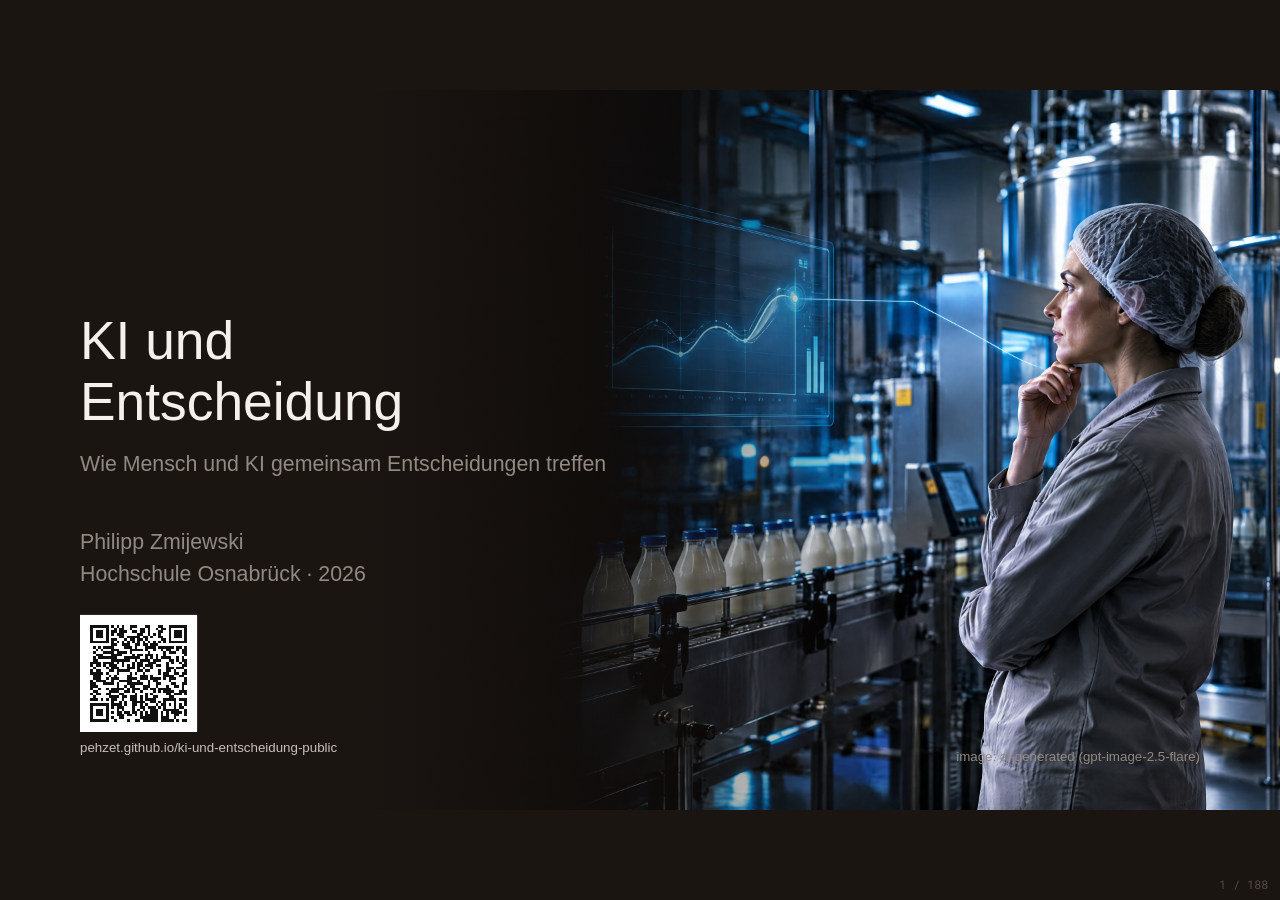
==== commit efd5313c: "Deck gekürzt, Agentenfolie neu, Schlusszitat von Kranzberg - Block 1: begrenzte Rationalität, Satisf" ====
--- a/ki-und-entscheidung.html
+++ b/ki-und-entscheidung.html
@@ -4,9 +4,9 @@
   <meta charset="utf-8">
   <meta name="viewport" content="width=device-width, initial-scale=1">
   <title>KI und Entscheidung</title>
-  <link rel="stylesheet" href="theme.css?v=20261014-02">
-  <link rel="stylesheet" href="stagekit.css?v=20261014-02">
-  <link rel="stylesheet" href="deck.css?v=20261014-02">
+  <link rel="stylesheet" href="theme.css?v=20261014-04">
+  <link rel="stylesheet" href="stagekit.css?v=20261014-04">
+  <link rel="stylesheet" href="deck.css?v=20261015-05">
 </head>
 <body>
 <div class="deck" data-title="KI und Entscheidung"
@@ -40,7 +40,6 @@
 
   <section class="slide pinboard-slide"><h2><!-- Bootstrap Icons "pin-angle" 1.11.3 (MIT, (c) The Bootstrap Authors) --><svg class="icon" viewBox="0 0 16 16" fill="currentColor" aria-hidden="true"><path d="M9.828.722a.5.5 0 0 1 .354.146l4.95 4.95a.5.5 0 0 1 0 .707c-.48.48-1.072.588-1.503.588-.177 0-.335-.018-.46-.039l-3.134 3.134a6 6 0 0 1 .16 1.013c.046.702-.032 1.687-.72 2.375a.5.5 0 0 1-.707 0l-2.829-2.828-3.182 3.182c-.195.195-1.219.902-1.414.707s.512-1.22.707-1.414l3.182-3.182-2.828-2.829a.5.5 0 0 1 0-.707c.688-.688 1.673-.767 2.375-.72a6 6 0 0 1 1.013.16l3.134-3.133a3 3 0 0 1-.04-.461c0-.43.108-1.022.589-1.503a.5.5 0 0 1 .353-.146m.122 2.112v-.002zm0-.002v.002a.5.5 0 0 1-.122.51L6.293 6.878a.5.5 0 0 1-.511.12H5.78l-.014-.004a5 5 0 0 0-.288-.076 5 5 0 0 0-.765-.116c-.422-.028-.836.008-1.175.15l5.51 5.509c.141-.34.177-.753.149-1.175a5 5 0 0 0-.192-1.054l-.004-.013v-.001a.5.5 0 0 1 .12-.512l3.536-3.535a.5.5 0 0 1 .532-.115l.096.022c.087.017.208.034.344.034q.172.002.343-.04L9.927 2.028q-.042.172-.04.343a1.8 1.8 0 0 0 .062.46z"/></svg>Pinnwand · Kartenwand</h2><div class="content center"><div class="statement">Was wollt ihr heute mitnehmen?</div></div></section>
 
-
   <section class="slide photo-hero "><img class="photo" src="img/manny-molk.jpg" alt="Produktionshalle einer Molkerei mit Abfülllinie für Joghurtbecher"><div class="photo-hero-shade" aria-hidden="true"></div><div class="photo-hero-text"><strong>Die Manny Molk GmbH</strong>ist eine erfundene Molkerei. Alle Fälle des Tages spielen dort.</div><div class="footnote">image: ai-generated (gpt-image-2.5-flare)</div></section>
 
   <section class="slide learning-journey">
@@ -133,16 +132,17 @@
     
   </section>
 
-  <section class="slide bounded-slide">
-    <h2>Begrenzte Rationalität</h2>
-    <div class="figure" id="fig-bounded"></div>
-    
-  </section>
-
-  <section class="slide satisficing-slide">
-    <h2>Satisficing</h2>
-    <div class="figure" id="fig-satisficing"></div>
-    <div class="satisficing-caption">Die Suche endet bei einer ausreichend guten Option.</div>
+  <section class="slide process-outcome-slide">
+    <h2>Gute Entscheidung oder gutes Ergebnis?</h2>
+    <div class="figure" id="fig-process-outcome"></div>
+    <div class="concept-caption">Ein gutes Ergebnis beweist keinen guten Entscheidungsprozess.</div>
+    
+  </section>
+
+  <section class="slide outcome-bias-slide">
+    <h2>Outcome Bias</h2>
+    <div class="figure" id="fig-outcome-bias"></div>
+    <div class="concept-caption">Das spätere Ergebnis färbt das Urteil über die frühere Entscheidung.</div>
     
   </section>
 
@@ -155,13 +155,6 @@
     
   </section>
 
-  <section class="slide availability-slide">
-    <h2>Verfügbarkeit: Was fällt uns leicht ein?</h2>
-    <div class="figure" id="fig-availability"></div>
-    <div class="concept-caption">Leicht erinnerbare Ereignisse können wahrscheinlicher wirken.</div>
-    
-  </section>
-
   <section class="slide bias-slide">
     <h2>Was ist ein Bias?</h2>
     <div class="figure" id="fig-bias"></div>
@@ -169,19 +162,10 @@
     
   </section>
 
-
-  <section class="slide bias-codex-slide">
-    <h2>Viele Arten von Bias</h2>
-    <a class="bias-codex-open" href="https://commons.wikimedia.org/wiki/File:Cognitive_bias_codex_en.svg" target="_blank" rel="noopener noreferrer">Original erkunden ↗</a>
-    <img class="bias-codex-image" src="img/cognitive-bias-codex-1920.png" alt="Cognitive Bias Codex: kreisförmige Übersicht zahlreicher kognitiver Verzerrungen in vier Gruppen">
-    <div class="bias-codex-credit">J. Manoogian III · B. Benson · TilmannR · <a href="https://creativecommons.org/licenses/by-sa/4.0/">CC BY-SA 4.0</a> · unverändert, lokal als PNG eingebunden</div>
-    
-  </section>
-
   <section class="slide noise-slide">
     <h2>Was ist Noise?</h2>
     <div class="figure" id="fig-noise"></div>
-    <div class="noise-caption">Dieselbe Charge – unterschiedliche Urteile.</div>
+    <div class="noise-caption">Dieselbe Charge, unterschiedliche Urteile.</div>
     
   </section>
 
@@ -198,20 +182,6 @@
     
   </section>
 
-  <section class="slide process-outcome-slide">
-    <h2>Gute Entscheidung oder gutes Ergebnis?</h2>
-    <div class="figure" id="fig-process-outcome"></div>
-    <div class="concept-caption">Ein gutes Ergebnis beweist keinen guten Entscheidungsprozess.</div>
-    
-  </section>
-
-  <section class="slide outcome-bias-slide">
-    <h2>Outcome Bias</h2>
-    <div class="figure" id="fig-outcome-bias"></div>
-    <div class="concept-caption">Das spätere Ergebnis färbt das Urteil über die frühere Entscheidung.</div>
-    
-  </section>
-
   <section class="slide photo-hero activity-hero"><img class="photo" src="img/was-steckt-dahinter.jpg" alt="Hände ordnen auf einem Tisch gelbe Situationskarten und blaue Begriffskarten einander zu"><div class="photo-hero-shade" aria-hidden="true"></div><div class="photo-hero-text"><strong>Was steckt dahinter?</strong>Jetzt seid ihr dran: Ihr ordnet Situationen den passenden Begriffen zu.</div><div class="footnote">image: ai-generated (gpt-image-2.5-flare)</div></section>
   <section class="slide workshop-activity memory-activity">
     <h2>Was steckt dahinter?</h2>
@@ -229,9 +199,17 @@
     <h2>Was steckt dahinter? Was habt ihr wiedererkannt?</h2>
     <div class="activity-reflection-grid">
       <div class="activity-reflection-card"><strong>Welches Beispiel kam euch bekannt vor?</strong><p>Eine Situation aus Studium, Alltag oder Betrieb.</p></div>
-      <div class="activity-reflection-card"><strong>Wann hilft eine einfache Strategie?</strong><p>Was erleichtert sie – und worauf würdet ihr achten?</p></div>
+      <div class="activity-reflection-card"><strong>Wann hilft eine einfache Strategie?</strong><p>Was erleichtert sie, und worauf würdet ihr achten?</p></div>
     </div>
     <div class="task-instruction">Heuristiken können helfen. Ihre Wirkung hängt von der Situation ab.</div>
+    
+  </section>
+
+  <section class="slide bias-codex-slide">
+    <h2>Viele Arten von Bias</h2>
+    <a class="bias-codex-open" href="https://commons.wikimedia.org/wiki/File:Cognitive_bias_codex_en.svg" target="_blank" rel="noopener noreferrer">Original erkunden ↗</a>
+    <img class="bias-codex-image" src="img/cognitive-bias-codex-1920.png" alt="Cognitive Bias Codex: kreisförmige Übersicht zahlreicher kognitiver Verzerrungen in vier Gruppen">
+    <div class="bias-codex-credit">J. Manoogian III · B. Benson · TilmannR · <a href="https://creativecommons.org/licenses/by-sa/4.0/">CC BY-SA 4.0</a> · unverändert, lokal als PNG eingebunden</div>
     
   </section>
 
@@ -568,13 +546,6 @@
     
   </section>
 
-  <section class="slide long-context-slide">
-    <h2>Langer Kontext wird nicht immer zuverlässig genutzt</h2>
-    <div class="concept-lead">Wichtige Information kann trotz Bereitstellung übersehen werden.</div>
-    <div class="figure" id="fig-long-context"></div>
-    <div class="footnote">Schematische Darstellung; Befund hängt von Modell und Aufgabe ab.</div>
-    
-  </section>
 
   <section class="slide verify-slide">
     <h2>Verifikation ist ein eigener Arbeitsschritt</h2>
@@ -598,13 +569,13 @@
 
   <section class="slide retrieval-slide"><h2>Retrieval: Dokumente zur Laufzeit bereitstellen</h2><div class="concept-lead">Eine Suche kann relevante Passagen in den aktuellen Modellkontext bringen.</div><div class="figure" id="fig-retrieval"></div><div class="concept-caption">Bereitstellen ist kein neues Training.</div></section>
 
-  <section class="slide tools-slide"><h2>Tools erweitern ein Sprachmodell</h2><div class="concept-lead">Ein System kann dem Modell Werkzeuge zur Verfügung stellen.</div><div class="figure" id="fig-tools"></div><div class="concept-caption">Welche Werkzeuge ein Modell bekommt und was sie dürfen, legt das System fest, nicht das Modell.</div></section>
+  <section class="slide tools-slide"><h2>Ein Sprachmodell ist ein Gehirn ohne Hände</h2><div class="concept-lead">Reicht die Fruchtzubereitung für morgen?</div><div class="figure" id="fig-tools"></div><div class="concept-caption">Hände bekommt das Modell erst durch das System, in das es eingebettet ist.</div></section>
 
   <section class="slide tool-result-slide"><h2>Ein korrektes Tool-Ergebnis genügt nicht</h2><div class="concept-lead">Das Modell kann eine richtige Zahl falsch deuten oder für die falsche Frage verwenden.</div><div class="figure" id="fig-tool-result"></div><div class="concept-caption">Die Interpretation bleibt eine Prüfstelle.</div></section>
 
   <section class="slide routine-slide"><h2>Eine robuste LLM-Arbeitsroutine</h2><div class="figure" id="fig-routine"></div><div class="concept-caption">Bei Bedarf beginnt die Schleife erneut mit einer präziseren Aufgabe.</div></section>
 
-  <section class="slide llm-takeaway-slide"><div class="llm-takeaway">Ein LLM ist ein leistungsfähiger<br><span>Generator und Strukturierer</span> –<br>aber kein Wahrheitsautomat<br>und kein Verantwortlicher.</div></section>
+  <section class="slide llm-takeaway-slide"><div class="llm-takeaway">Ein LLM ist ein leistungsfähiger<br><span>Generator und Strukturierer</span>,<br>aber kein Wahrheitsautomat<br>und kein Verantwortlicher.</div></section>
 
   <section class="slide reading-slide"><h2>Weiterlesen: Sprachmodelle in der Praxis</h2><div class="reading-grid"><div class="reading-column"><div class="reading-heading">Einstieg</div><a href="https://web.stanford.edu/~jurafsky/slp3/">Jurafsky &amp; Martin<span>Speech and Language Processing</span></a><a href="https://doi.org/10.6028/NIST.AI.600-1">NIST AI 600-1<span>Generative AI Profile · Risiken und Kontrolle</span></a></div><div class="reading-column"><div class="reading-heading">Vertiefung</div><a href="https://arxiv.org/abs/2005.11401">Lewis et al. (2020)<span>Retrieval-Augmented Generation</span></a><a href="https://doi.org/10.1162/tacl_a_00638">Liu et al. (2024)<span>Lost in the Middle · langer Kontext</span></a><a href="https://arxiv.org/abs/2302.04761">Schick et al. (2023)<span>Toolformer · Werkzeuge nutzen</span></a></div></div></section>
 
@@ -616,7 +587,7 @@
 
   <section class="slide agent-flow-slide"><h2>Ein Workflow folgt einem vorgegebenen Ablauf</h2><div class="concept-lead">Mehrere Schritte machen ein System noch nicht zum Agenten.</div><div class="figure" id="fig-agent-workflow"></div><div class="concept-caption">Die Übergänge sind vorab festgelegt.</div></section>
 
-  <section class="slide agent-flow-slide"><h2>Ein agentisches System wählt nächste Schritte</h2><div class="concept-lead">Der weitere Ablauf hängt von Ziel, Ergebnis und aktuellem Zustand ab.</div><div class="figure" id="fig-agent-dynamic"></div><div class="concept-caption">Der nächste Weg wird erst nach dem Zwischenergebnis gewählt.</div></section>
+  <section class="slide agent-flow-slide" data-on-show="agentPathStep" data-on-step="agentPathStep"><h2>Ein agentisches System wählt nächste Schritte</h2><div class="concept-lead">Beim Agenten entsteht der Weg erst während der Arbeit.</div><div class="figure" id="fig-agent-dynamic"></div><span data-step="1"></span><span data-step="2"></span><span data-step="3"></span><span data-step="4"></span><div class="concept-caption">Nach jedem Ergebnis wählt das Modell den nächsten Schritt.</div></section>
 
   <section class="slide agent-compare-slide"><h2>Chatbot, Workflow und Agent im Vergleich</h2><table class="agent-compare-table"><thead><tr><th>System</th><th>Ablauf</th><th>Handlungsspielraum</th></tr></thead><tbody><tr><td>Chatbot</td><td>einzelne Anfrage</td><td>antwortet</td></tr><tr><td>Workflow</td><td>vorgegebene Schritte</td><td>führt festen Ablauf aus</td></tr><tr><td>Agent</td><td>dynamische Schritte</td><td>wählt nächste Aktion innerhalb von Grenzen</td></tr></tbody></table><div class="concept-caption">Ein Vergleich der Steuerung, keine Rangliste.</div></section>
 
@@ -626,9 +597,8 @@
 
   <section class="slide agent-system-slide"><h2>Agent = Modell + Harness</h2><div class="concept-lead">Der Harness (deutsch etwa: Gerüst) ist alles um das Modell herum.</div><div class="figure" id="fig-harness"></div><div class="footnote">Architektur nach <a href="https://www.anthropic.com/research/trustworthy-agents" target="_blank" rel="noopener noreferrer">Anthropic (2026)</a>; didaktisch vereinfacht.</div></section>
 
-  <section class="slide agent-structure-slide"><div class="harness-mini" id="fig-mini-auftrag" aria-hidden="true"></div><h2>Der Auftrag gibt eine Richtung vor</h2><div class="concept-lead">Ein Ziel beschreibt, was erreicht werden soll – nicht jeden einzelnen Schritt.</div><div class="figure" id="fig-agent-goal"></div><div class="concept-caption">Beispiel: „Kläre, ob der Rohstoff für morgen ausreicht.“</div></section>
-
-  <section class="slide agent-structure-slide"><div class="harness-mini" id="fig-mini-kontext" aria-hidden="true"></div><h2>Zustand hält den bisherigen Verlauf fest</h2><div class="concept-lead">Das System muss wissen, was geprüft wurde und was aktuell gilt.</div><div class="figure" id="fig-agent-state"></div><div class="concept-caption">Gespeicherte Angaben können veraltet oder falsch sein.</div></section>
+  <section class="slide agent-structure-slide"><div class="harness-mini" id="fig-mini-auftrag" aria-hidden="true"></div><h2>Der Auftrag gibt eine Richtung vor</h2><div class="concept-lead">Ein Ziel beschreibt, was erreicht werden soll, nicht jeden einzelnen Schritt.</div><div class="figure" id="fig-agent-goal"></div><div class="concept-caption">Beispiel: „Kläre, ob der Rohstoff für morgen ausreicht.“</div></section>
+
 
   <section class="slide agent-structure-slide"><div class="harness-mini" id="fig-mini-tools" aria-hidden="true"></div><h2>Tools: wie der Harness nach außen greift</h2><div class="figure" id="fig-agent-tools"></div><div class="concept-caption">Das Modell sieht nur die Beschreibung eines Werkzeugs; ausgeführt wird es vom Harness.</div></section>
 
@@ -654,9 +624,7 @@
 
   <section class="slide agent-rights-slide no-undo-slide"><h2>Zu viel Befugnis, keine Umkehr</h2><div class="rights-grid"><div class="rights-card"><span>01</span><strong>Lesen</strong><div>Bestand und Lieferdaten abfragen</div></div><div class="rights-card"><span>02</span><strong>Entwurf speichern</strong><div>Bestellung vorbereiten</div></div><div class="rights-card"><span>03</span><strong>Nach außen senden</strong><div>E-Mail an Lieferanten verschicken</div></div><div class="rights-card danger"><span>04</span><strong>Wirkung auslösen</strong><div>Löschen in den echten Daten</div></div></div><div class="cause-grid"><div>keine Trennung von Test und Betrieb</div><div>kein Stopp vor zerstörenden Befehlen</div><div>keine geprüfte Sicherung</div></div><div class="concept-caption">Ein Fehler wird erst dann teuer, wenn das System die Rechte hat, ihn auszuführen.</div></section>
 
-  <section class="slide agent-structure-slide"><h2>Erweiterungen von Dritten</h2><div class="figure" id="fig-plugins"></div><div class="concept-caption">Eine Erweiterung arbeitet mit den Rechten des Agenten, auch wenn sie von einem Fremden stammt.</div></section>
-
-  <section class="slide agent-error-slide"><h2>Fehler können sich über Schritte fortpflanzen</h2><div class="concept-lead">Ein falscher Zwischenstand kann spätere Aktionen fehlleiten.</div><div class="figure" id="fig-agent-error"></div><div class="concept-caption">Ein früher Prüfpunkt kann die Kette unterbrechen.</div></section>
+
 
   <section class="slide stages-slide has-punch"><h2>Im Betrieb, im Test oder befürchtet?</h2><div class="stage-grid"><div><span>1</span><strong>im Betrieb passiert</strong><p>Agent löscht Produktivdaten</p></div><div><span>2</span><strong>im Test, aber mit echter Wirkung</strong><p>Testagent dringt in fremde Systeme ein</p></div><div><span>3</span><strong>nur im Test gezeigt</strong><p>Modell droht in einer Simulation</p></div><div><span>4</span><strong>befürchtet</strong><p>KI entzieht sich jeder Kontrolle</p></div></div><div class="punch">Wer eine Meldung einordnen will, fragt zuerst, wo sie passiert ist.</div></section>
 
@@ -689,6 +657,8 @@
 
   <section class="slide chapter" data-chapter="Aufgaben entlang der Kette"></section>
 
+  <section class="slide human-four-slide"><h2>Vier Funktionen von Automatisierung</h2><div class="concept-lead">In jeder Funktion kann unterschiedlich viel automatisiert werden.</div><div class="human-four-grid"><div><span>01</span><strong>Information beschaffen</strong><p>Lieferdaten finden</p></div><div><span>02</span><strong>Information analysieren</strong><p>Verspätung prognostizieren</p></div><div><span>03</span><strong>Auswahl unterstützen</strong><p>Alternativen ordnen</p></div><div><span>04</span><strong>Handlung ausführen</strong><p>Bestellung auslösen</p></div></div><div class="concept-caption">Nach Parasuraman, Sheridan &amp; Wickens (2000).</div></section>
+
   <section class="slide human-chain-slide"><h2>Zurück zur Entscheidungskette</h2><div class="concept-lead">Für jeden Schritt fragen wir: Mensch, KI oder beide?</div><div class="figure" id="fig-human-chain-all"></div></section>
 
   <section class="slide human-chain-slide"><h2>KI kann Informationen beschaffen</h2><div class="concept-lead">Dokumente durchsuchen, Daten bündeln, relevante Stellen finden.</div><div class="figure" id="fig-human-chain-info"></div><div class="concept-caption">Prüffrage: Sind die Quellen vollständig und aktuell?</div></section>
@@ -697,7 +667,7 @@
 
   <section class="slide human-chain-slide"><h2>Bewertung braucht Ziele und Werturteile</h2><div class="concept-lead">Wie viel Mehrkosten sind akzeptabel, um ein Qualitätsrisiko zu senken?</div><div class="figure" id="fig-human-chain-value"></div><div class="concept-caption">Eine Prognose allein legt die Gewichtung der Folgen nicht fest.</div></section>
 
-  <section class="slide human-chain-slide"><h2>KI kann zusätzliche Handlungsoptionen finden</h2><div class="concept-lead">Mehr Vorschläge erweitern den Blick – ihre Tauglichkeit muss geprüft werden.</div><div class="figure" id="fig-human-chain-options"></div><div class="concept-caption">Beispiel: warten · eilig bestellen · umplanen · Ersatz prüfen</div></section>
+  <section class="slide human-chain-slide"><h2>KI kann zusätzliche Handlungsoptionen finden</h2><div class="concept-lead">Mehr Vorschläge erweitern den Blick, ihre Tauglichkeit bleibt zu prüfen.</div><div class="figure" id="fig-human-chain-options"></div><div class="concept-caption">Beispiel: warten · eilig bestellen · umplanen · Ersatz prüfen</div></section>
 
   <section class="slide human-chain-slide"><h2>KI kann eine Auswahl vorbereiten</h2><div class="concept-lead">Sortieren und empfehlen setzt Kriterien voraus.</div><div class="figure" id="fig-human-chain-select"></div><div class="concept-caption">Wer legt Kriterien und Gewichtungen fest?</div></section>
 
@@ -740,8 +710,6 @@
 
   <section class="slide human-chain-slide"><h2>KI kann Handlungen ausführen</h2><div class="concept-lead">Aus einer Empfehlung wird eine Wirkung außerhalb des Systems.</div><div class="figure" id="fig-human-chain-action"></div><div class="concept-caption">Beispiel: Empfehlung → Freigabe oder Grenze → Bestellung</div></section>
 
-  <section class="slide human-four-slide"><h2>Vier Funktionen von Automatisierung</h2><div class="concept-lead">In jeder Funktion kann unterschiedlich viel automatisiert werden.</div><div class="human-four-grid"><div><span>01</span><strong>Information beschaffen</strong><p>Lieferdaten finden</p></div><div><span>02</span><strong>Information analysieren</strong><p>Verspätung prognostizieren</p></div><div><span>03</span><strong>Auswahl unterstützen</strong><p>Alternativen ordnen</p></div><div><span>04</span><strong>Handlung ausführen</strong><p>Bestellung auslösen</p></div></div><div class="concept-caption">Nach Parasuraman, Sheridan &amp; Wickens (2000).</div></section>
-
   <section class="slide chapter" data-chapter="Mensch-KI-Teams"></section>
 
   <section class="slide human-study-slide"><h2>Mensch und KI zusammen sind nicht automatisch besser</h2><div class="concept-lead">Das Team muss sich mit dem jeweils besseren Einzelbeitrag messen.</div><div class="figure" id="fig-human-study-baseline"></div><div class="study-source">Vaccaro, Almaatouq &amp; Malone (2024) · 106 Experimente</div></section>
@@ -750,8 +718,6 @@
 
   <section class="slide human-figure-slide"><h2>Komplementarität muss gestaltet werden</h2><div class="concept-lead">Ein Team gewinnt, wenn Beiträge und Übergaben zur Aufgabe passen.</div><div class="figure" id="fig-human-complement"></div><div class="concept-caption">Unterschiedliche Informationen und Fähigkeiten schaffen Potenzial.</div></section>
 
-  <section class="slide human-compare-slide"><h2>Wo können Mensch und KI jeweils beitragen?</h2><div class="human-compare-grid"><div><span>KI kann helfen bei</span><strong>Umfang · Tempo · Muster</strong><p>viele Lieferdaten auswerten<br>gleiche Regeln konsistent anwenden</p></div><div><span>Menschen bringen ein</span><strong>Ziele · Kontext · Verantwortung</strong><p>Folgen gegeneinander abwägen<br>Ausnahmen und Betroffene einordnen</p></div></div><div class="concept-caption">Mögliche Stärken – die konkrete Leistung muss geprüft werden.</div></section>
-
   <section class="slide chapter" data-chapter="Vertrauen und Erklärungen"></section>
 
   <section class="slide human-figure-slide"><h2>Vertrauen ist keine Ja-oder-Nein-Frage</h2><div class="concept-lead">Entscheidend ist, ob die Nutzung zur tatsächlichen Zuverlässigkeit passt.</div><div class="figure" id="fig-human-trust"></div><div class="concept-caption">Schematisch: keine Messwerte und keine festen Schwellen.</div></section>
@@ -760,14 +726,8 @@
 
   <section class="slide human-figure-slide"><h2>Zu wenig Vertrauen, manchmal auch zu viel</h2><div class="concept-lead">Nach einem sichtbaren Fehler sinkt die Nutzung oft stark; unter anderen Bedingungen bevorzugen Menschen dagegen algorithmische Empfehlungen.</div><div class="figure" id="fig-human-aversion"></div><div class="concept-caption">Schematischer Verlauf · Fachbegriff: Algorithm Aversion.</div></section>
 
-  <section class="slide human-takeaway-slide"><div class="human-takeaway">Das Ziel ist <span>angemessene Nutzung</span>:<br>dort folgen, wo das System verlässlich ist –<br>und dort prüfen oder widersprechen,<br>wo es nötig ist.</div></section>
-
   <section class="slide human-figure-slide"><h2>Eine Erklärung ist kein Beweis</h2><div class="concept-lead">Plausible Gründe machen eine Empfehlung noch nicht richtig.</div><div class="figure" id="fig-human-explain"></div><div class="concept-caption">Verstehen und Prüfen sind zwei verschiedene Schritte.</div></section>
 
-  <section class="slide human-purposes-slide"><h2>Erklärungen erfüllen verschiedene Zwecke</h2><div class="concept-lead">Die passende Erklärung hängt davon ab, was sie leisten soll.</div><div class="human-purpose-grid"><div>Verstehen<span>Wie kam der Vorschlag zustande?</span></div><div>Fehler finden<span>Welche Annahme stimmt nicht?</span></div><div>Lernen<span>Was lässt sich verbessern?</span></div><div>Rechenschaft<span>Wer kann den Schritt begründen?</span></div></div></section>
-
-  <section class="slide human-figure-slide"><h2>Eine gute Erklärung kann falsches Vertrauen fördern</h2><div class="concept-lead">Überzeugend formuliert ist nicht gleich gut begründet.</div><div class="figure" id="fig-human-false-explain"></div><div class="concept-caption">Eine Gegenprüfung braucht Zugang zu entscheidenden Fakten.</div></section>
-
   <section class="slide human-figure-slide"><h2>Erst selbst urteilen, dann die KI sehen</h2><div class="concept-lead">Ein eigenes Ersturteil macht Abweichungen sichtbar.</div><div class="figure" id="fig-human-first"></div><div class="concept-caption">Eine mögliche Arbeitsregel für wichtige Fälle.</div></section>
 
   <section class="slide human-figure-slide"><h2>Gegenargumente machen Prüfbedarf sichtbar</h2><div class="concept-lead">Welche Information würde diese Empfehlung kippen?</div><div class="figure" id="fig-human-counter"></div><div class="concept-caption">Ein erzeugtes Gegenargument ist selbst noch keine Verifikation.</div></section>
@@ -778,7 +738,7 @@
 
   <section class="slide human-pillars-slide"><h2>Wirksame Aufsicht braucht Voraussetzungen</h2><div class="concept-lead">Eine Person braucht Mittel, Zeit und Befugnisse zum Eingreifen.</div><div class="human-pillars"><div>Information</div><div>Verständnis</div><div>Zeit</div><div>Kompetenz</div><div>Eingriffsrecht</div></div><div class="human-pillars-base">wirksame Aufsicht</div><div class="study-source">EU-KI-Verordnung, Art. 14: Anforderungen für Hochrisiko-KI-Systeme</div></section>
 
-  <section class="slide human-figure-slide"><h2>Die Ironie der Automatisierung</h2><div class="concept-lead">Menschen übernehmen oft die seltenen, schwierigen Ausnahmefälle.</div><div class="figure" id="fig-human-irony"></div><div class="concept-caption">Routine verschwindet – Übung für Ausnahmen kann fehlen.</div></section>
+  <section class="slide human-figure-slide"><h2>Die Ironie der Automatisierung</h2><div class="concept-lead">Menschen übernehmen oft die seltenen, schwierigen Ausnahmefälle.</div><div class="figure" id="fig-human-irony"></div><div class="concept-caption">Routine verschwindet, und die Übung für Ausnahmen kann fehlen.</div></section>
 
   <section class="slide human-figure-slide human-workshift-slide"><h2>KI verschiebt Denkarbeit</h2><div class="concept-lead">Weniger selbst erstellen. Mehr prüfen, einordnen und steuern.</div><div class="figure" id="fig-human-workshift"></div><div class="concept-caption">Die menschliche Arbeit verändert sich; die Nettoentlastung ist offen.</div><div class="study-source">Lee et al. (2025) · Befragung von 319 Wissensarbeitenden</div></section>
 
@@ -794,15 +754,11 @@
 
   <section class="slide human-risk-slide"><h2>Wie unsicher sind Daten und Prognose?</h2><div class="concept-lead">Eine präzise Zahl kann auf lückenhaften Daten beruhen.</div><div class="figure" id="fig-human-risk-uncertain"></div><div class="concept-caption">Nach Datenqualität, Gültigkeitsbereich und Abweichung fragen.</div></section>
 
-  <section class="slide human-risk-four-slide"><h2>Vier Fragen für den Kontrollbedarf</h2><div class="human-risk-four"><div><span>01</span><strong>Schaden?</strong></div><div><span>02</span><strong>Umkehrbarkeit?</strong></div><div><span>03</span><strong>Erkennbarkeit?</strong></div><div><span>04</span><strong>Unsicherheit?</strong></div></div><div class="concept-caption">Gesprächsstruktur, keine automatische Risikobewertung.</div></section>
-
   <section class="slide human-figure-slide"><h2>Verantwortung beginnt vor dem Modell</h2><div class="concept-lead">Ziele, Daten, Systemwahl und Prozessregeln prägen spätere Entscheidungen.</div><div class="figure" id="fig-human-responsibility"></div><div class="concept-caption">Eine finale Freigabe repariert kein schlechtes Systemdesign.</div></section>
 
   <section class="slide human-roles-slide"><h2>Wer ist wofür verantwortlich?</h2><div class="concept-lead">Zuständigkeiten müssen vor dem Einsatz feststehen.</div><div class="human-roles-grid"><div><span>Fachbereich</span><strong>Ziele und Folgen klären</strong><p>Welche Entscheidung soll unterstützt werden?</p></div><div><span>Systemverantwortliche</span><strong>Daten, Rechte, Grenzen festlegen</strong><p>Was darf das System sehen und ausführen?</p></div><div><span>Entscheidende Person</span><strong>Prüfen, freigeben, stoppen</strong><p>Wann muss ein Mensch eingreifen?</p></div></div><div class="concept-caption">Konkrete Rollen hängen von Organisation und Anwendung ab.</div></section>
 
   <section class="slide human-discussion-question"><h2>Diskussion</h2><div class="human-discussion-main">Wenn KI nachweislich besser entscheidet:<br><span>Muss ein Mensch trotzdem freigeben?</span></div><div class="human-discussion-context">Angenommen, der Entscheidungsbereich ist klar umrissen und die KI ist dort zuverlässiger als die Fachleute.</div></section>
-
-  <section class="slide human-debrief-slide"><h2>Welche Bedingungen bestimmen eure Antwort?</h2><div class="human-debrief-grid"><div>Leistung<span>Wie gut ist das System wirklich?</span></div><div>Schaden<span>Welche Folgen hätte ein Fehler?</span></div><div>Kontrolle<span>Wer kann wirksam eingreifen?</span></div><div>Verantwortung<span>Wer trägt die Folgen?</span></div></div><div class="concept-caption">Gemessene Leistung ist eine Grundlage der Aufgabenteilung.</div></section>
 
   <section class="slide human-takeaway-slide"><div class="human-takeaway">Gute Mensch-KI-Zusammenarbeit<br>verteilt Aufgaben so, dass<br><span>Leistung, Kontrolle und Verantwortung</span><br>zusammenpassen.</div></section>
 
@@ -818,7 +774,7 @@
       <div class="task-card"><strong><span class="task-n">01</span>Problem und Ziel</strong><div>Engpass, Auslöser und gewünschtes Ergebnis in zwei Sätzen</div></div>
       <div class="task-card"><strong><span class="task-n">02</span>Neuer Ablauf</strong><div>Vier bis fünf Schritte für Mensch, Technik und bestehende Systeme</div></div>
       <div class="task-card"><strong><span class="task-n">03</span>Kritischer Übergang</strong><div>Eine Stelle, an der ein Fehler Folgen hätte: Wer prüft, was passiert dann?</div></div>
-      <div class="task-card"><strong><span class="task-n">04</span>Kleiner Pilot</strong><div>Ein Normalfall, ein kritischer Fall, ein Erfolgs- und ein Abbruchkriterium</div></div>
+      <div class="task-card"><strong><span class="task-n">04</span>Kleiner Pilot, auf Papier</strong><div>Einen Normalfall und einen kritischen Fall durch euren Ablauf spielen</div></div>
     </div>
     <div class="activity-timing">Richtwert: ca. 60 Minuten insgesamt</div>
     <div class="task-instruction">Arbeitsauftrag mit Startfällen + A3-Prozesscanvas · Zeitaufteilung wird vor Ort angesagt</div>
@@ -851,10 +807,6 @@
     
   </section>
 
-  <section class="slide closing-questions-slide"><h2>Fünf Fragen für den Berufsalltag</h2><div class="figure" id="fig-closing-questions"></div></section>
-
-  <section class="slide closing-reflection-slide"><h2>Mein nächster Schritt</h2><div class="closing-reflection-grid"><div><span>Ein Anwendungsfall,</span><strong>den ich prüfen möchte</strong></div><div><span>Eine Aufgabe,</span><strong>die ich nicht vorschnell automatisiere</strong></div><div><span>Eine Prüfroutine,</span><strong>die ich künftig nutze</strong></div></div></section>
-
   <section class="slide pinboard-slide"><h2><!-- Bootstrap Icons "pin-angle" 1.11.3 (MIT, (c) The Bootstrap Authors) --><svg class="icon" viewBox="0 0 16 16" fill="currentColor" aria-hidden="true"><path d="M9.828.722a.5.5 0 0 1 .354.146l4.95 4.95a.5.5 0 0 1 0 .707c-.48.48-1.072.588-1.503.588-.177 0-.335-.018-.46-.039l-3.134 3.134a6 6 0 0 1 .16 1.013c.046.702-.032 1.687-.72 2.375a.5.5 0 0 1-.707 0l-2.829-2.828-3.182 3.182c-.195.195-1.219.902-1.414.707s.512-1.22.707-1.414l3.182-3.182-2.828-2.829a.5.5 0 0 1 0-.707c.688-.688 1.673-.767 2.375-.72a6 6 0 0 1 1.013.16l3.134-3.133a3 3 0 0 1-.04-.461c0-.43.108-1.022.589-1.503a.5.5 0 0 1 .353-.146m.122 2.112v-.002zm0-.002v.002a.5.5 0 0 1-.122.51L6.293 6.878a.5.5 0 0 1-.511.12H5.78l-.014-.004a5 5 0 0 0-.288-.076 5 5 0 0 0-.765-.116c-.422-.028-.836.008-1.175.15l5.51 5.509c.141-.34.177-.753.149-1.175a5 5 0 0 0-.192-1.054l-.004-.013v-.001a.5.5 0 0 1 .12-.512l3.536-3.535a.5.5 0 0 1 .532-.115l.096.022c.087.017.208.034.344.034q.172.002.343-.04L9.927 2.028q-.042.172-.04.343a1.8 1.8 0 0 0 .062.46z"/></svg>Pinnwand · zweite Runde</h2><div class="content center"><div class="statement">Welcher Begriff im Umfeld von KI ist für euch jetzt noch am unklarsten?</div></div></section>
 
   <section class="slide pinboard-slide"><h2><!-- Bootstrap Icons "pin-angle" 1.11.3 (MIT, (c) The Bootstrap Authors) --><svg class="icon" viewBox="0 0 16 16" fill="currentColor" aria-hidden="true"><path d="M9.828.722a.5.5 0 0 1 .354.146l4.95 4.95a.5.5 0 0 1 0 .707c-.48.48-1.072.588-1.503.588-.177 0-.335-.018-.46-.039l-3.134 3.134a6 6 0 0 1 .16 1.013c.046.702-.032 1.687-.72 2.375a.5.5 0 0 1-.707 0l-2.829-2.828-3.182 3.182c-.195.195-1.219.902-1.414.707s.512-1.22.707-1.414l3.182-3.182-2.828-2.829a.5.5 0 0 1 0-.707c.688-.688 1.673-.767 2.375-.72a6 6 0 0 1 1.013.16l3.134-3.133a3 3 0 0 1-.04-.461c0-.43.108-1.022.589-1.503a.5.5 0 0 1 .353-.146m.122 2.112v-.002zm0-.002v.002a.5.5 0 0 1-.122.51L6.293 6.878a.5.5 0 0 1-.511.12H5.78l-.014-.004a5 5 0 0 0-.288-.076 5 5 0 0 0-.765-.116c-.422-.028-.836.008-1.175.15l5.51 5.509c.141-.34.177-.753.149-1.175a5 5 0 0 0-.192-1.054l-.004-.013v-.001a.5.5 0 0 1 .12-.512l3.536-3.535a.5.5 0 0 1 .532-.115l.096.022c.087.017.208.034.344.034q.172.002.343-.04L9.927 2.028q-.042.172-.04.343a1.8 1.8 0 0 0 .062.46z"/></svg>Pinnwand · zweite Runde</h2><div class="content center"><div class="statement">KI im Berufsalltag ist für mich …</div></div></section>
@@ -863,16 +815,13 @@
 
   <section class="slide closing-hero"><img class="photo" src="img/entscheidung-lebensmittelproduktion.jpg" alt="Qualitätsverantwortliche Person vor einer Entscheidung in der Lebensmittelproduktion"><div class="closing-hero-shade" aria-hidden="true"></div><div class="closing-hero-text">Gute Zusammenarbeit mit KI beginnt damit, <span>die Entscheidung und ihre Verantwortung</span> zu verstehen.</div><div class="footnote">image: ai-generated (gpt-image-2.5-flare)</div></section>
 
+  <section class="slide quote-slide"><img class="photo" src="img/kranzberg-weggabelung.jpg" alt="Person mit leuchtendem Tablet an einer Weggabelung zwischen Feldern in der Abenddämmerung"><div class="photo-hero-shade" aria-hidden="true"></div><div class="quote-block"><!-- Bootstrap Icons "quote" 1.11.3 (MIT, (c) The Bootstrap Authors) --><svg class="icon" viewBox="0 0 16 16" fill="currentColor" aria-hidden="true"><path d="M12 12a1 1 0 0 0 1-1V8.558a1 1 0 0 0-1-1h-1.388q0-.527.062-1.054.093-.558.31-.992t.559-.683q.34-.279.868-.279V3q-.868 0-1.52.372a3.3 3.3 0 0 0-1.085.992 4.9 4.9 0 0 0-.62 1.458A7.7 7.7 0 0 0 9 7.558V11a1 1 0 0 0 1 1zm-6 0a1 1 0 0 0 1-1V8.558a1 1 0 0 0-1-1H4.612q0-.527.062-1.054.094-.558.31-.992.217-.434.559-.683.34-.279.868-.279V3q-.868 0-1.52.372a3.3 3.3 0 0 0-1.085.992 4.9 4.9 0 0 0-.62 1.458A7.7 7.7 0 0 0 3 7.558V11a1 1 0 0 0 1 1z"/></svg><blockquote lang="en"><span>Technology is neither good nor bad;</span><span class="quote-turn">nor is it neutral.</span></blockquote><div class="quote-translation">„Technologie ist weder gut noch schlecht, noch ist sie neutral.“</div><div class="quote-source">Melvin Kranzberg, Technikhistoriker · <a href="https://doi.org/10.2307/3105385" target="_blank" rel="noopener">Technology and Culture, 1986</a></div></div><div class="footnote">image: ai-generated (gpt-image-2.5-flare)</div></section>
+
+
 </div>
-<script src="draw.js?v=20261014-02"></script>
-<script src="deck.js?v=20261014-02"></script>
-<script src="stagekit.js?v=20261014-02"></script>
+<script src="draw.js?v=20261014-04"></script>
+<script src="deck.js?v=20261015-04"></script>
+<script src="stagekit.js?v=20261014-04"></script>
 </body>
 </html>
 
-
-
-
-
-
-
--- a/deck.css
+++ b/deck.css
@@ -802,7 +802,6 @@
 .human-risk-four strong { font-size: var(--normal); font-weight: normal; }
 .human-roles-grid { position: absolute; left: 150px; right: 150px; top: 325px; bottom: 200px; display: grid; grid-template-columns: repeat(3, minmax(0, 1fr)); gap: 32px; }
 .human-roles-grid > div { border: 2px solid var(--gray-light); border-radius: 10px; padding: 32px; display: flex; flex-direction: column; }
-.human-roles-grid > div:nth-child(2) { border-color: var(--blue); }
 .human-roles-grid span { font-size: var(--small); color: var(--gray); }
 .human-roles-grid strong { margin-top: 45px; font-size: var(--normal); line-height: 1.14; font-weight: normal; }
 .human-roles-grid p { margin: auto 0 0; font-size: var(--small); line-height: 1.25; color: var(--gray-light); }
@@ -916,3 +915,18 @@
 .transfer-grid strong { font-size: var(--normal); font-weight: 400; }
 .transfer-grid .task-n { display: inline-block; min-width: 80px; }
 .transfer-grid .task-card > div { padding-left: 80px; color: var(--gray-light); }
+
+/* Schlusszitat: links ausgerichtet und senkrecht mittig; die Wendung des Satzes trägt das einzige Blau. */
+.quote-slide { padding: 0; }
+/* Foto um 320 nach rechts versetzt, damit die durchgehende erste Zeile (bis x ≈ 1385) nicht in die Person läuft. */
+.slide.quote-slide img.photo { width: 1920px; height: 1080px; right: -320px; object-fit: cover; }
+.quote-slide .footnote { z-index: 2; }
+.quote-slide .location { display: none; }
+.quote-slide .quote-block { position: absolute; z-index: 2; left: var(--margin); right: var(--margin); top: 0; bottom: 0; display: flex; flex-direction: column; justify-content: center; }
+.quote-slide .quote-block .icon { width: 80px; height: 80px; color: var(--gray-dark); margin-bottom: 40px; }
+.quote-slide blockquote { margin: 0; font-size: var(--large); line-height: 1.2; color: var(--white); }
+.quote-slide blockquote span { display: block; white-space: nowrap; }
+.quote-slide .quote-turn { color: var(--blue); }
+.quote-slide .quote-translation { margin-top: 60px; font-size: var(--small); color: var(--gray-light); }
+.quote-slide .quote-source { margin-top: 20px; font-size: var(--small); color: var(--gray); }
+.quote-slide .quote-source a { color: inherit; }
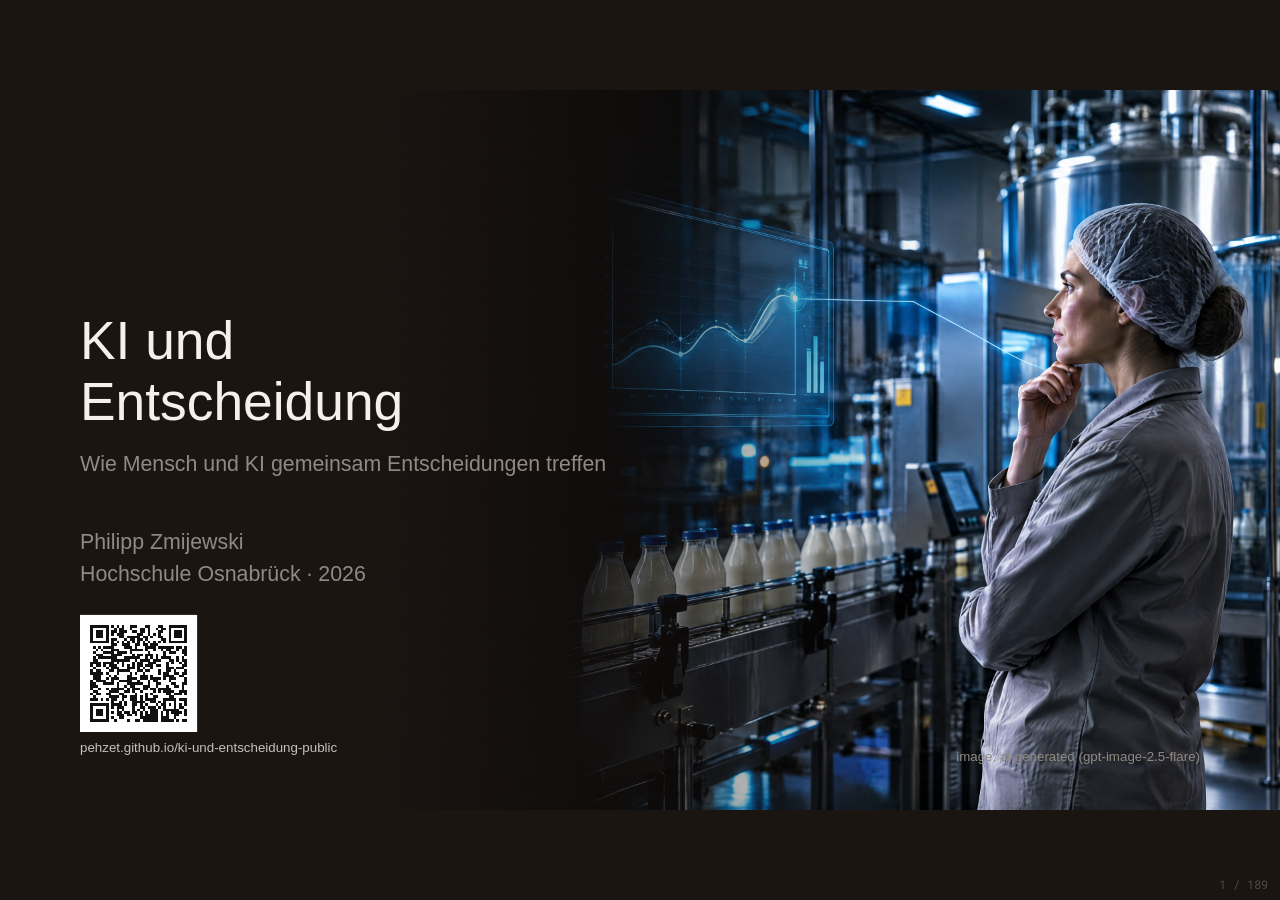
==== commit 7d7082ee: "Vorstellungsfolie als Folie 2 Co-Authored-By: Claude Opus 5.5 <noreply@anthropic.com>" ====
--- a/ki-und-entscheidung.html
+++ b/ki-und-entscheidung.html
@@ -6,7 +6,7 @@
   <title>KI und Entscheidung</title>
   <link rel="stylesheet" href="theme.css?v=20261014-04">
   <link rel="stylesheet" href="stagekit.css?v=20261014-04">
-  <link rel="stylesheet" href="deck.css?v=20261015-05">
+  <link rel="stylesheet" href="deck.css?v=20261015-06">
 </head>
 <body>
 <div class="deck" data-title="KI und Entscheidung"
@@ -29,6 +29,9 @@
     <div class="footnote">image: ai-generated (gpt-image-2.5-flare)</div>
     
   </section>
+
+  <section class="slide about-slide"><img class="about-photo" src="img/philipp-zmijewski.jpg" alt="Philipp Zmijewski"><div class="about-head"><div class="about-name">Philipp Zmijewski, M. Eng.</div><div class="about-sub">Hochschule Osnabrück · <a href="https://github.com/pehzet" target="_blank" rel="noopener">@pehzet</a></div></div><ol class="about-timeline"><li><span class="about-year">2013</span><div><strong>Ausbildung Informatikkaufmann</strong><span class="about-detail">Device Control im Industrieunternehmen</span></div></li><li><span class="about-year">2018</span><div><strong>Bachelor of Engineering<br>Wirtschaftsingenieur Lebensmittelproduktion</strong><span class="about-detail">Disposition und kurzfristige Absatzprognosen in der Lebensmittelindustrie</span></div></li><li><span class="about-year">2021</span><div><strong>Master of Engineering<br>Agrar- und Lebensmittelwirtschaft</strong><span class="about-detail">Simulationsbasierte Parameteroptimierung im Bestandsmanagement</span></div></li><li class="now"><span class="about-year">seit 2021</span><div><strong>Doktorand<br>Managementsupport und Wirtschaftsinformatik</strong><span class="about-detail">Transferlernen für Bayes’sche Optimierung in der simulationsbasierten Optimierung</span></div></li><li class="now"><span class="about-year">seit 2024</span><div><strong>Projekt InVerBio</strong><span class="about-detail">LLM-basierter Einkaufsassistent für den kontaktlosen Einzelhandel</span></div></li></ol></section>
+
 
   <section class="slide pinboard-slide"><h2><!-- Bootstrap Icons "pin-angle" 1.11.3 (MIT, (c) The Bootstrap Authors) --><svg class="icon" viewBox="0 0 16 16" fill="currentColor" aria-hidden="true"><path d="M9.828.722a.5.5 0 0 1 .354.146l4.95 4.95a.5.5 0 0 1 0 .707c-.48.48-1.072.588-1.503.588-.177 0-.335-.018-.46-.039l-3.134 3.134a6 6 0 0 1 .16 1.013c.046.702-.032 1.687-.72 2.375a.5.5 0 0 1-.707 0l-2.829-2.828-3.182 3.182c-.195.195-1.219.902-1.414.707s.512-1.22.707-1.414l3.182-3.182-2.828-2.829a.5.5 0 0 1 0-.707c.688-.688 1.673-.767 2.375-.72a6 6 0 0 1 1.013.16l3.134-3.133a3 3 0 0 1-.04-.461c0-.43.108-1.022.589-1.503a.5.5 0 0 1 .353-.146m.122 2.112v-.002zm0-.002v.002a.5.5 0 0 1-.122.51L6.293 6.878a.5.5 0 0 1-.511.12H5.78l-.014-.004a5 5 0 0 0-.288-.076 5 5 0 0 0-.765-.116c-.422-.028-.836.008-1.175.15l5.51 5.509c.141-.34.177-.753.149-1.175a5 5 0 0 0-.192-1.054l-.004-.013v-.001a.5.5 0 0 1 .12-.512l3.536-3.535a.5.5 0 0 1 .532-.115l.096.022c.087.017.208.034.344.034q.172.002.343-.04L9.927 2.028q-.042.172-.04.343a1.8 1.8 0 0 0 .062.46z"/></svg>Pinnwand · Plakat 1</h2><div class="content center"><div class="statement">Wie oft nutzt ihr KI?</div></div></section>
 
--- a/deck.css
+++ b/deck.css
@@ -930,3 +930,20 @@
 .quote-slide .quote-translation { margin-top: 60px; font-size: var(--small); color: var(--gray-light); }
 .quote-slide .quote-source { margin-top: 20px; font-size: var(--small); color: var(--gray); }
 .quote-slide .quote-source a { color: inherit; }
+
+/* Vorstellung: Foto links, rechts Name und eine senkrechte Zeitleiste. Laufende Stationen
+   tragen Gelb (aktuell), abgeschlossene Grau. */
+.about-slide .about-photo { position: absolute; left: var(--margin); top: 220px; width: 560px; height: 560px; object-fit: cover; border-radius: 10px; }
+.about-slide .about-head { position: absolute; left: 780px; right: var(--margin); top: 150px; }
+.about-slide .about-name { font-size: var(--normal); color: var(--white); line-height: 1.15; }
+.about-slide .about-sub { margin-top: 12px; font-size: var(--small); color: var(--gray); }
+.about-slide .about-sub a { color: inherit; }
+.about-slide .about-timeline { position: absolute; left: 780px; right: var(--margin); top: 330px; margin: 0; padding: 0; list-style: none; border-left: 2px solid var(--gray-dark); }
+.about-slide .about-timeline li { position: relative; display: grid; grid-template-columns: 190px minmax(0, 1fr); gap: 20px; padding: 0 0 34px 40px; }
+.about-slide .about-timeline li:last-child { padding-bottom: 0; }
+.about-slide .about-timeline li::before { content: ""; position: absolute; left: -9px; top: 12px; width: 16px; height: 16px; border-radius: 50%; background: var(--gray); }
+.about-slide .about-timeline li.now::before { background: var(--yellow); }
+.about-slide .about-year { font-size: var(--small); color: var(--gray); line-height: 1.25; }
+.about-slide li.now .about-year { color: var(--yellow); }
+.about-slide .about-timeline strong { display: block; font-size: var(--small); font-weight: normal; color: var(--white); line-height: 1.25; }
+.about-slide .about-detail { display: block; margin-top: 4px; font-size: var(--tiny); color: var(--gray-light); line-height: 1.3; }
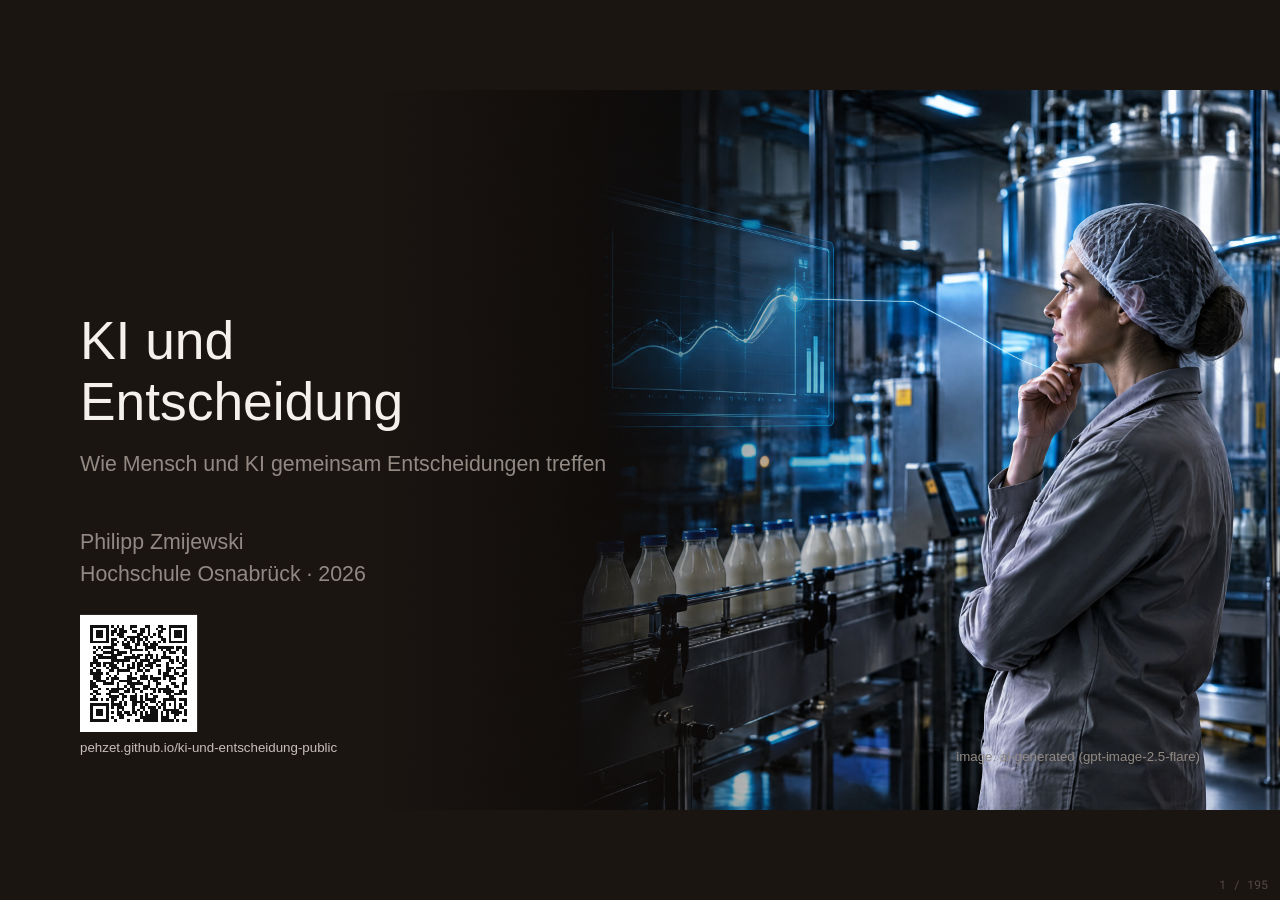
==== commit f60b2309: "Prüfbarkeit: Karpathy-Folie im Training und Asymmetrie von Erzeugen und Prüfen Co-Authored-By: Claud" ====
--- a/ki-und-entscheidung.html
+++ b/ki-und-entscheidung.html
@@ -6,7 +6,7 @@
   <title>KI und Entscheidung</title>
   <link rel="stylesheet" href="theme.css?v=20261014-04">
   <link rel="stylesheet" href="stagekit.css?v=20261014-04">
-  <link rel="stylesheet" href="deck.css?v=20261015-06">
+  <link rel="stylesheet" href="deck.css?v=20261016-02">
 </head>
 <body>
 <div class="deck" data-title="KI und Entscheidung"
@@ -487,6 +487,18 @@
     
   </section>
 
+  <section class="slide verify-train-slide" data-on-show="verifyTrainStep" data-on-step="verifyTrainStep">
+    <h2>Was sich prüfen lässt, lässt sich trainieren</h2>
+    <div class="vt-quote">
+      <blockquote><span>„Klassische Software automatisiert, was man spezifizieren kann.</span><span>KI automatisiert, was man <em>verifizieren</em> kann.“</span></blockquote>
+      <div class="vt-source">angelehnt an Andrej Karpathy, 2025 · <a href="https://x.com/karpathy/status/1990116666194456651" target="_blank" rel="noopener noreferrer">Beitrag auf X</a></div>
+    </div>
+    <div class="figure" id="fig-verify-train"></div>
+    <span data-step="1"></span>
+    <div class="concept-caption" data-step="2">Wo ein Ergebnis automatisch geprüft werden kann, lernt ein Modell aus sehr vielen Versuchen.</div>
+    
+  </section>
+
   <section class="slide assistant-slide">
     <h2>Vom Basismodell zum Assistenten</h2>
     <div class="figure" id="fig-assistant"></div>
@@ -634,6 +646,8 @@
   <section class="slide headline-check-slide"><h2>Eine Meldung einordnen</h2><ol class="question-list"><li data-step="1"><span>1</span>Im Betrieb, im Test oder befürchtet?</li><li data-step="2"><span>2</span>Welche Rechte hatte der Agent?</li><li data-step="3"><span>3</span>Woher kam die Eingabe, die ihn auf Abwege brachte?</li><li data-step="4"><span>4</span>Gab es einen Prüfpunkt vor der Wirkung?</li><li data-step="5"><span>5</span>Ließ sich die Wirkung zurücknehmen?</li></ol></section>
 
   <section class="slide counter-slide has-punch"><h2>Was dagegen hilft</h2><div class="counter-list"><div><span>Rechte und Freigaben</span>nur nötige Rechte, Freigabe vor folgenreichen Aktionen</div><div><span>Kontext</span>fremde Inhalte nie als Anweisung behandeln</div><div><span>Tools</span>Erweiterungen prüfen sowie Test und Betrieb trennen</div><div><span>Steuerung</span>Stopp bei Widersprüchen, Grenzen für Schrittzahl und Betrag</div><div><span>Protokoll</span>jede Aktion nachvollziehbar festhalten und beobachten</div></div><div class="punch">Fast alles, was einen Agenten sicherer macht, steckt im Harness und nicht im Modell.</div></section>
+
+  <section class="slide verify-asym-slide" data-on-show="verifyAsymStep" data-on-step="verifyAsymStep"><h2>Erzeugen und Prüfen sind unterschiedlich schwer</h2><div class="figure" id="fig-verify-asym"></div><span data-step="1"></span><div class="concept-caption" data-step="2">KI lässt sich besonders gut dort einsetzen, wo Prüfen leichter ist als Erzeugen.</div></section>
 
   <section class="slide agent-fit-slide has-punch"><h2>Nicht jedes Problem braucht einen Agenten</h2><div class="concept-lead">Ein fester Workflow passt gut, wenn Schritte und Ausnahmen vorhersehbar sind.</div><div class="figure" id="fig-agent-fit"></div><div class="concept-caption">Dynamische Planung hilft bei offenen, wechselnden Schritten.</div><div class="punch">Die sicherste Befugnis ist die, die ein System gar nicht erst bekommt.</div></section>
 
@@ -823,7 +837,7 @@
 
 </div>
 <script src="draw.js?v=20261014-04"></script>
-<script src="deck.js?v=20261015-04"></script>
+<script src="deck.js?v=20261016-01"></script>
 <script src="stagekit.js?v=20261014-04"></script>
 </body>
 </html>
--- a/deck.css
+++ b/deck.css
@@ -947,3 +947,13 @@
 .about-slide li.now .about-year { color: var(--yellow); }
 .about-slide .about-timeline strong { display: block; font-size: var(--small); font-weight: normal; color: var(--white); line-height: 1.25; }
 .about-slide .about-detail { display: block; margin-top: 4px; font-size: var(--tiny); color: var(--gray-light); line-height: 1.3; }
+
+/* Prüfbarkeit: Karpathy-Zitat im Trainingskapitel und Asymmetrie im Agentenblock */
+.verify-train-slide .vt-quote { position: absolute; left: var(--margin); right: var(--margin); top: 175px; }
+.verify-train-slide blockquote { margin: 0; font-size: var(--normal); line-height: 1.25; color: var(--white); }
+.verify-train-slide blockquote span { display: block; white-space: nowrap; }
+.verify-train-slide blockquote em { font-style: normal; color: var(--yellow); }
+.verify-train-slide .vt-source { margin-top: 24px; font-size: var(--small); color: var(--gray); }
+.verify-train-slide .vt-source a { color: inherit; text-decoration: underline; text-underline-offset: 4px; }
+.verify-train-slide .figure { top: 470px; bottom: 185px; }
+.verify-asym-slide .figure { top: 170px; bottom: 230px; }
